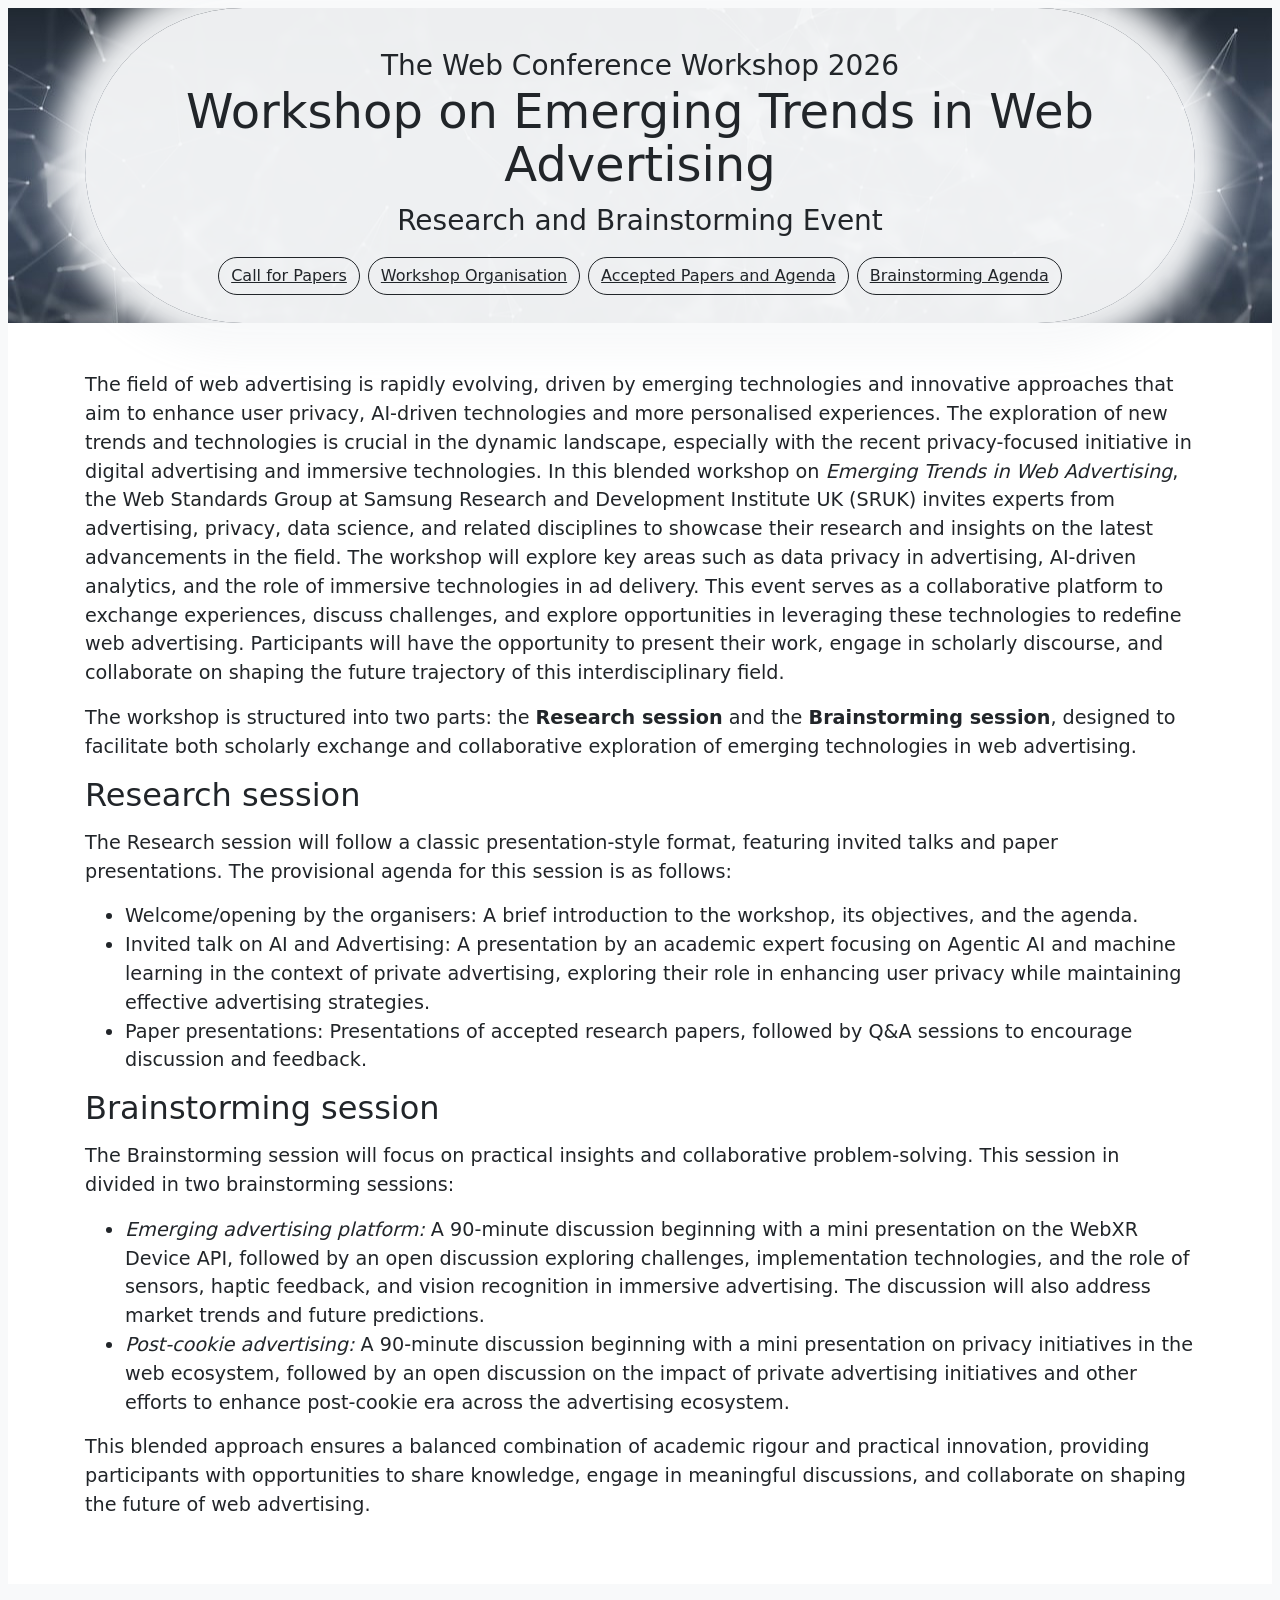
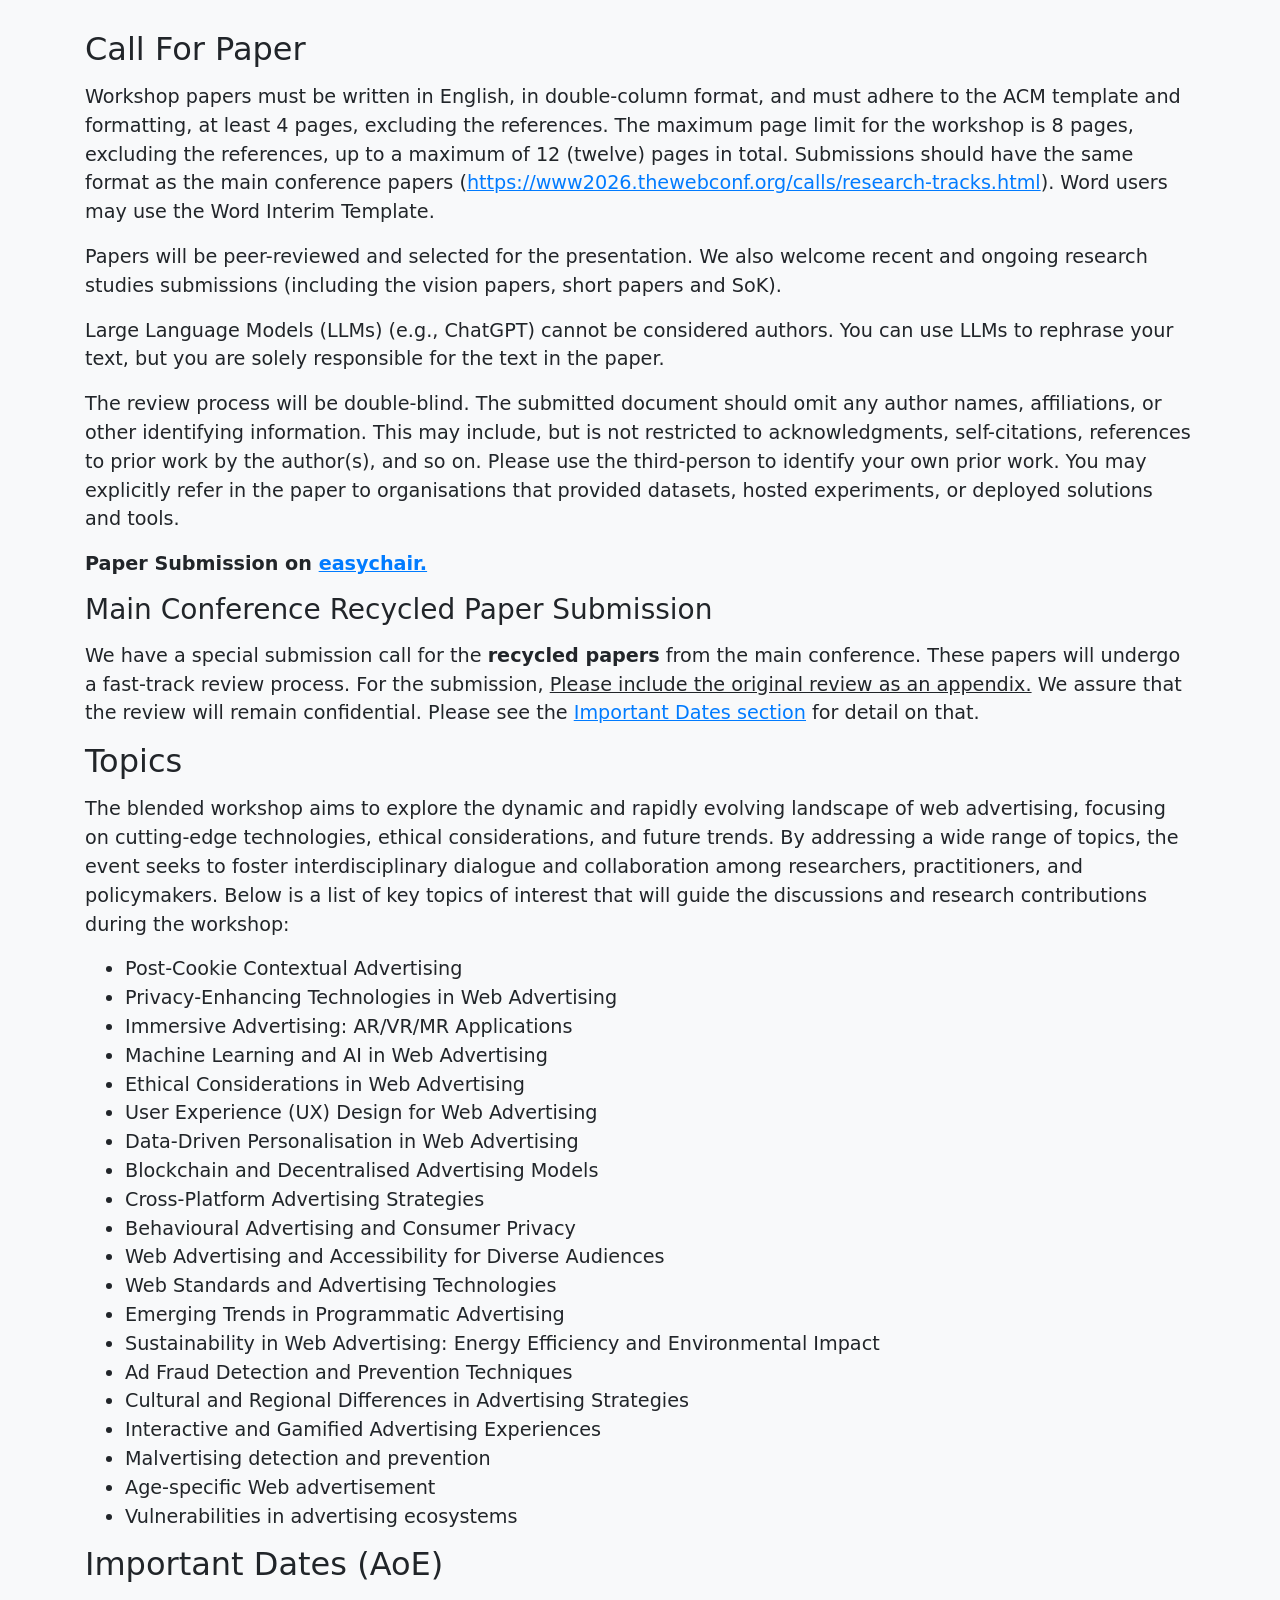
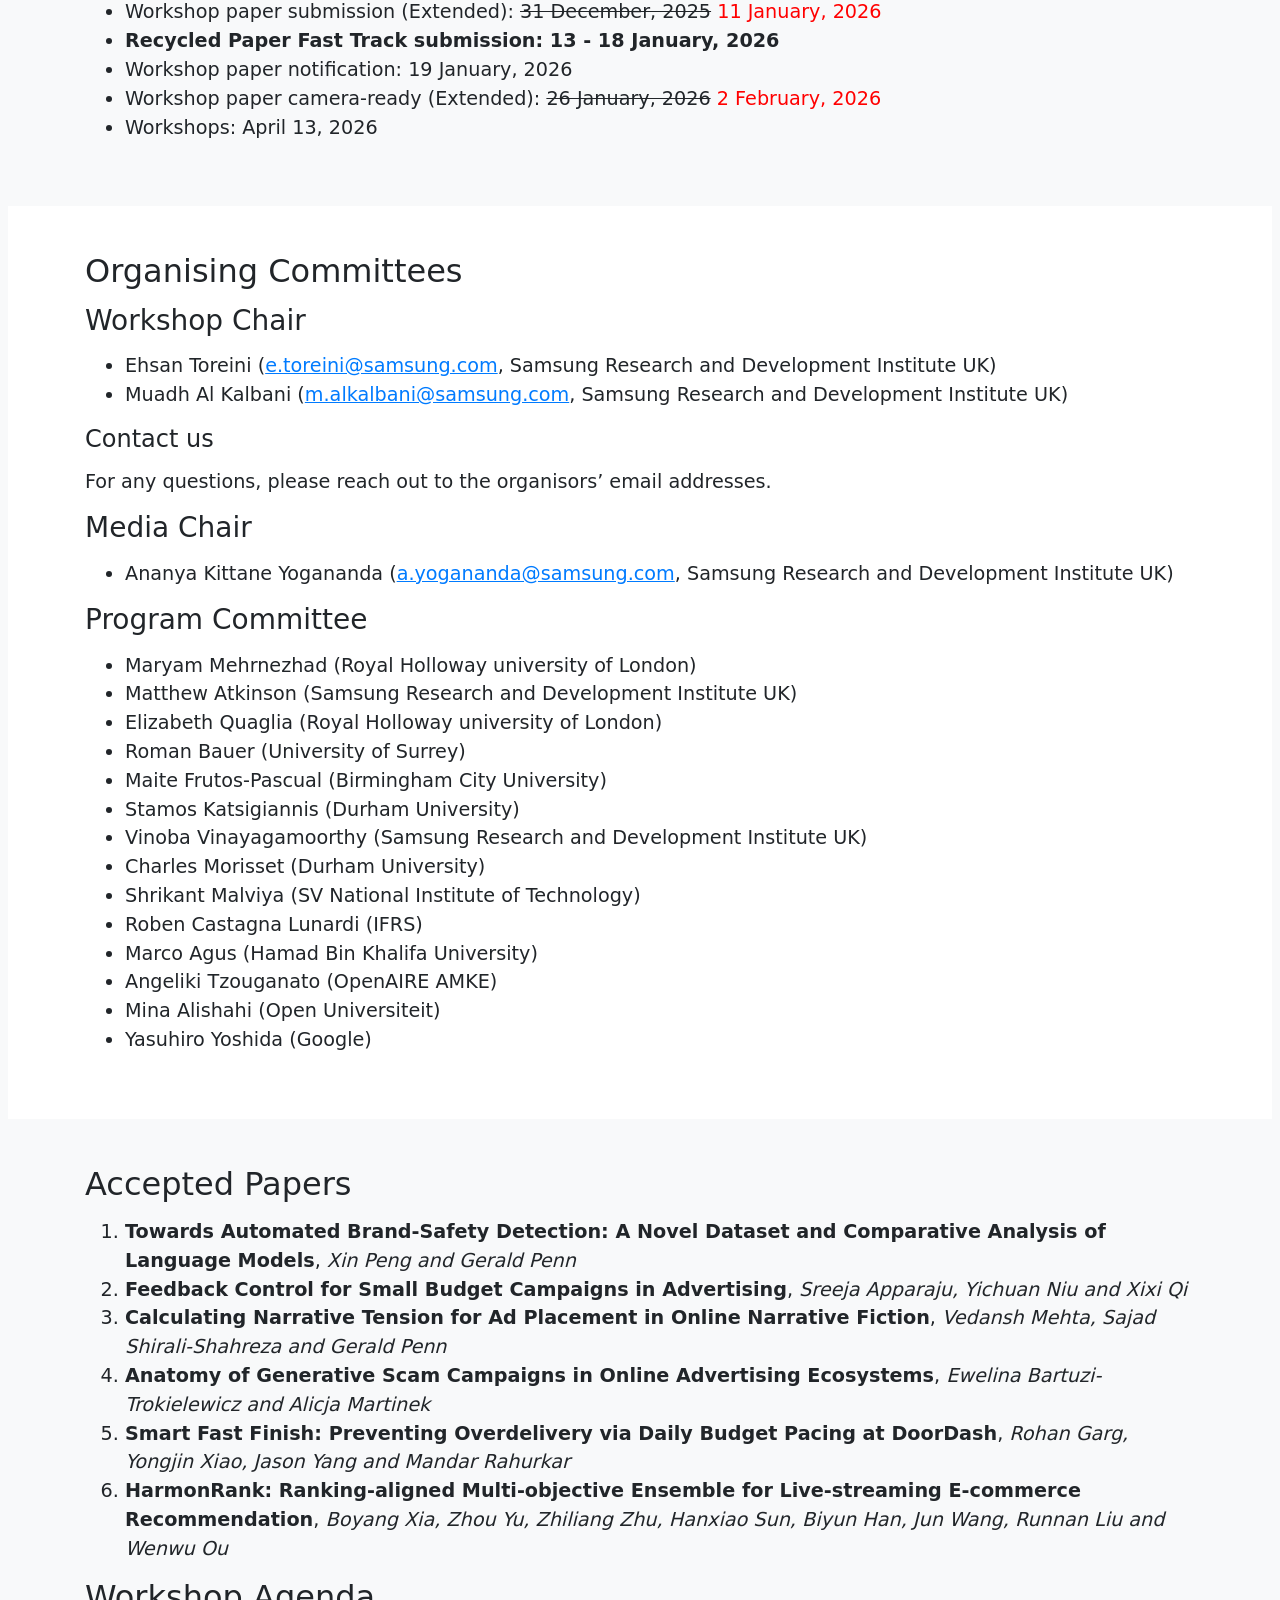
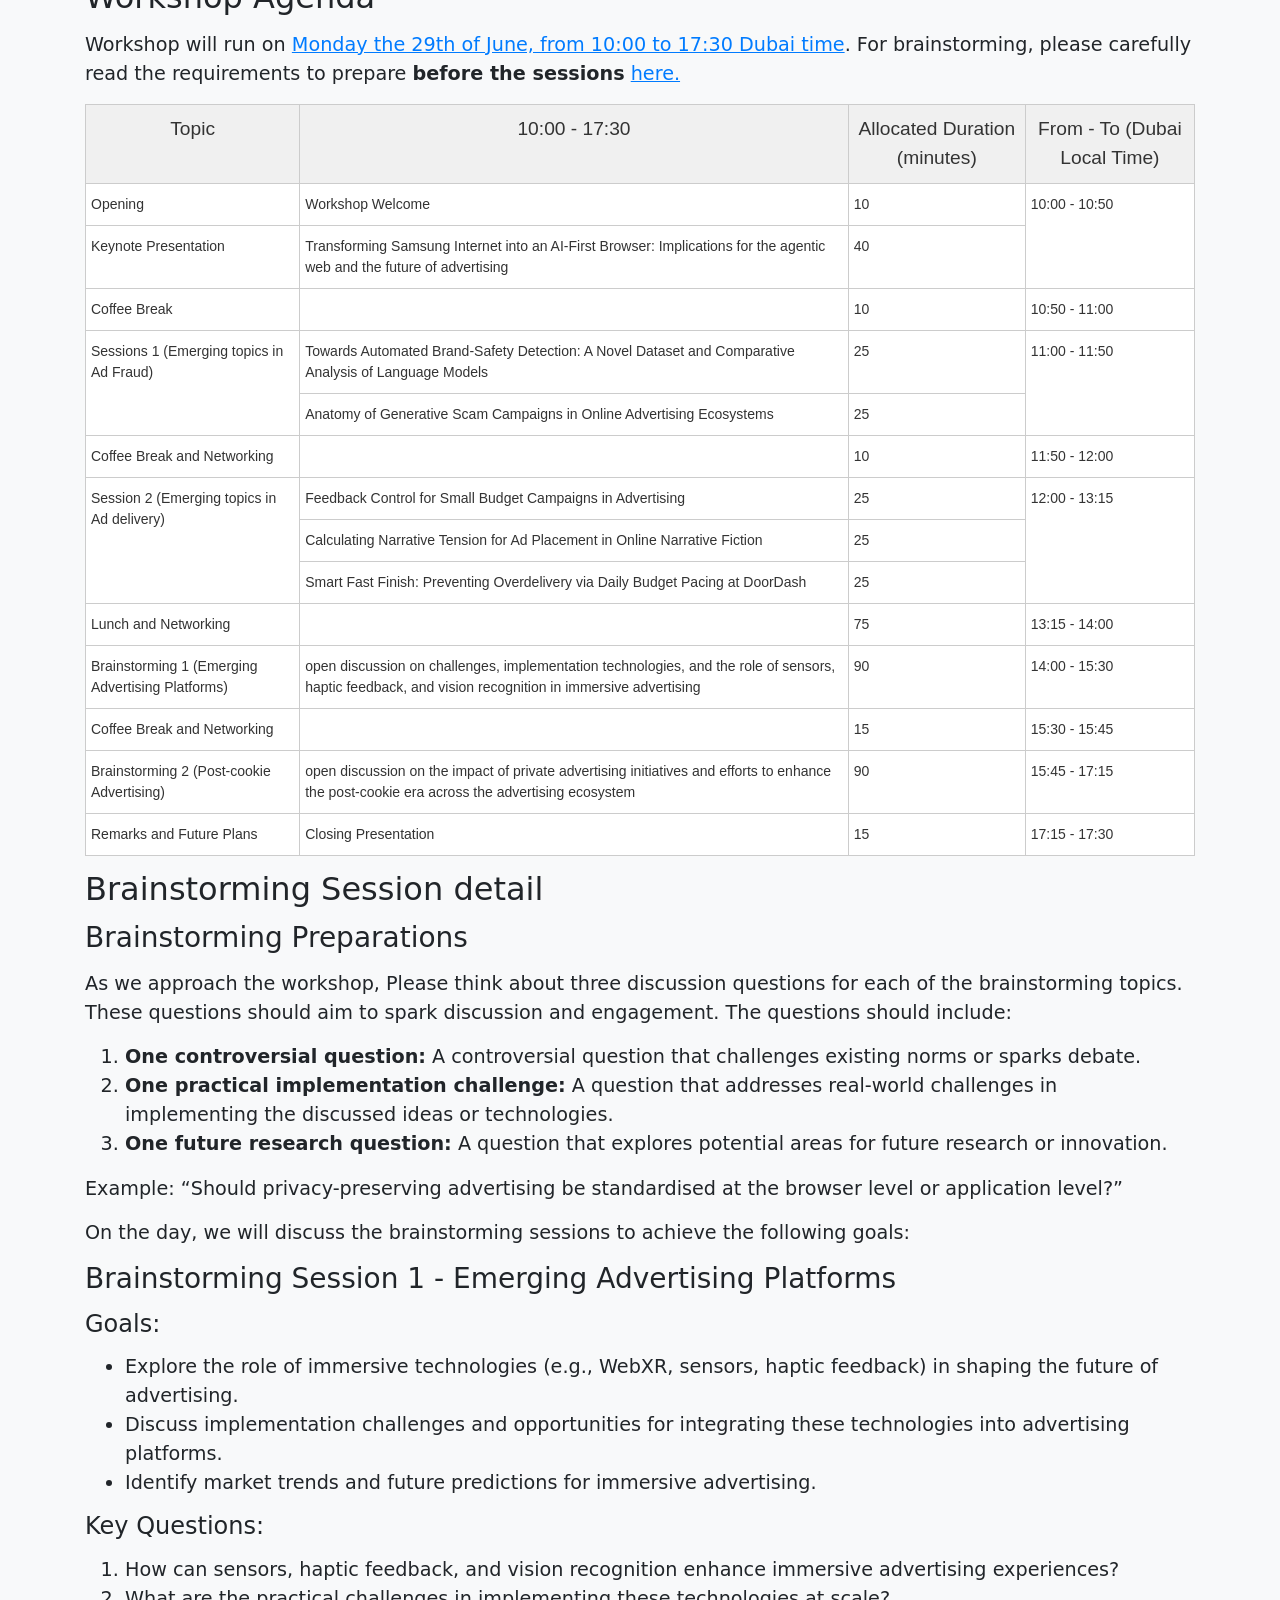
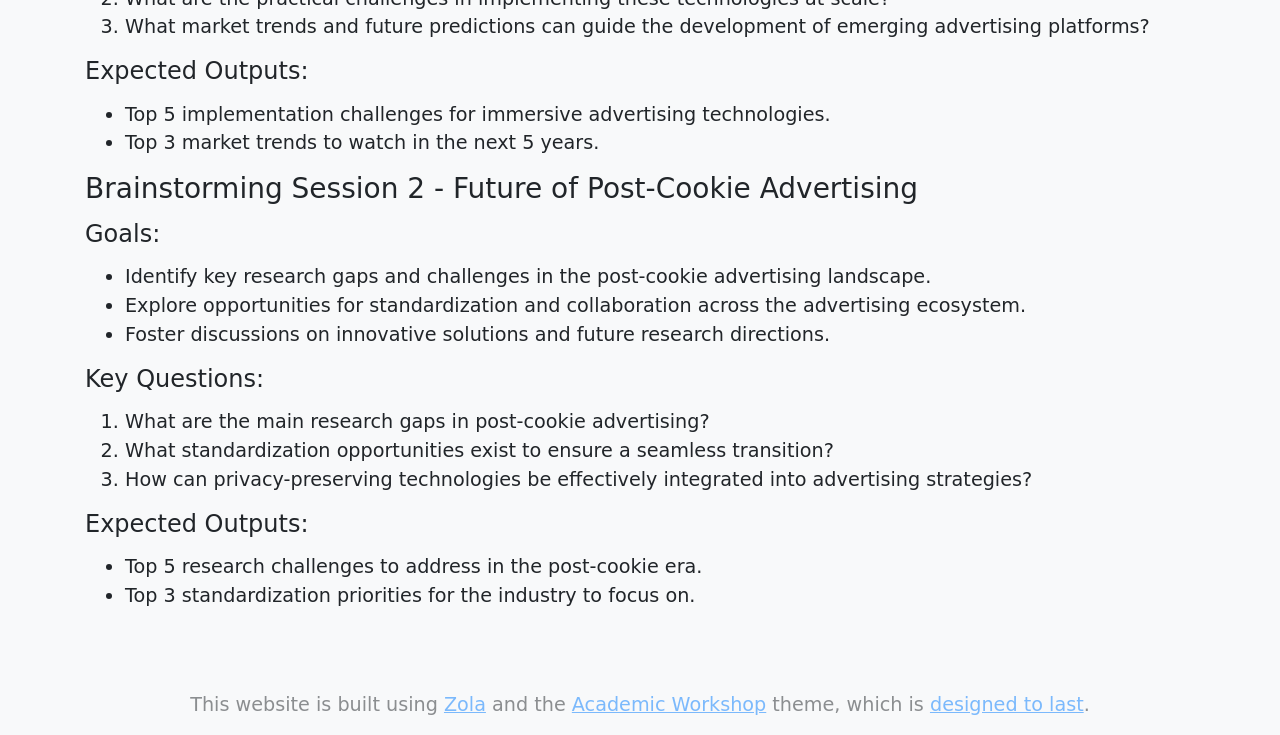
==== index.html @ 16941a2c "updated brainstorming and agenda table" ====
<!doctype html>
<html lang=en>

<head>
    <meta charset=utf-8>
    <meta content="width=device-width,initial-scale=1" name=viewport>
    <link href=main.css rel=stylesheet>
    <title>Workshop on Emerging Trends in Web Advertising</title>
    <meta content="Workshop on Emerging Trends in Web Advertising" property=og:title>
    <link href=https://samsunginternet.github.io/webads26/ rel=canonical>
    <meta content=https://samsunginternet.github.io/webads26/ property=og:url>
    <meta content=website property=og:type>
    <meta content="Workshop on Emerging Trends in Web Advertising" property=twitter:title>
    <script
        type=application/ld+json>{"@context":"https://schema.org","@type":"WebSite","headline":"Workshop on Emerging Trends in Web Advertising","name":"Workshop on Emerging Trends in Web Advertising","url":"https://pages.github.sec.samsung.net/e-toreini/webads26/}</script>
    <style>
        .tg {
            border-collapse: collapse;
            border-color: #ccc;
            border-spacing: 0;
        }

        .tg td {
            background-color: #fff;
            border-color: #ccc;
            border-style: solid;
            border-width: 1px;
            color: #333;
            font-family: Arial, sans-serif;
            font-size: 14px;
            overflow: hidden;
            padding: 10px 5px;
            word-break: normal;
        }

        .tg th {
            background-color: #f0f0f0;
            border-color: #ccc;
            border-style: solid;
            border-width: 1px;
            color: #333;
            font-family: Arial, sans-serif;

            font-weight: normal;
            overflow: hidden;
            padding: 10px 5px;
            word-break: normal;
        }

        .tg .tg-c3ow {
            border-color: inherit;
            text-align: center;
            vertical-align: top
        }

        .tg .tg-0pky {
            border-color: inherit;
            text-align: left;
            vertical-align: top
        }
    </style>
</head>

<body>
    <header class="n:container r:d-none">
        <nav class="n:menu text-right"><input class=btn-check id=nav type=checkbox><label
                class="n:icon d-inline-block m-1" aria-label=button for=nav></label>
            <div class="ml-3 d-none b:d-flex flex-column"></div>
        </nav>
    </header>
    <header class="bg-odd bg-jpg bg-fixed">
        <div class="container d-flex justify-center">
            <div class="header text-center px-3 py-4 fade">
                <h1 id=home><span class="tagline h3">The Web Conference Workshop 2026</span> Workshop on Emerging Trends
                    in Web Advertising</h1>
                <h2 class=h3>Research and Brainstorming Event</h2>
                <div class="d-flex flex-wrap justify-center"><a class="btn m-1" href=#call-for-paper>Call for
                        Papers</a><a class="btn m-1" href=#organisors>Workshop Organisation</a><a class="btn m-1"
                        href=#agenda>Accepted Papers and Agenda</a><a class="btn m-1"
                        href=#brainstorming-agenda>Brainstorming Agenda</a></div>
            </div>
        </div>
    </header>
    <main aria-label=Content>
        <div class=bg-even>
            <section class="container content py-5">
                <p>The field of web advertising is rapidly evolving, driven by emerging technologies and innovative
                    approaches that aim to enhance user privacy, AI-driven technologies and more personalised
                    experiences. The exploration of new trends and technologies is crucial in the dynamic landscape,
                    especially with the recent privacy-focused initiative in digital advertising and immersive
                    technologies. In this blended workshop on <em>Emerging Trends in Web Advertising</em>, the Web
                    Standards Group at Samsung Research and Development Institute UK (SRUK) invites experts from
                    advertising, privacy, data science, and related disciplines to showcase their research and insights
                    on the latest advancements in the field. The workshop will explore key areas such as data privacy in
                    advertising, AI-driven analytics, and the role of immersive technologies in ad delivery. This event
                    serves as a collaborative platform to exchange experiences, discuss challenges, and explore
                    opportunities in leveraging these technologies to redefine web advertising. Participants will have
                    the opportunity to present their work, engage in scholarly discourse, and collaborate on shaping the
                    future trajectory of this interdisciplinary field.
                <p>The workshop is structured into two parts: the <strong>Research session</strong> and the
                    <strong>Brainstorming session</strong>, designed to facilitate both scholarly exchange and
                    collaborative exploration of emerging technologies in web advertising.
                <h2 id=research-session>Research session</h2>
                <p>The Research session will follow a classic presentation-style format, featuring invited talks and
                    paper presentations. The provisional agenda for this session is as follows:
                <ul>
                    <li>Welcome/opening by the organisers: A brief introduction to the workshop, its objectives, and the
                        agenda.
                    <li>Invited talk on AI and Advertising: A presentation by an academic expert focusing on Agentic AI
                        and machine learning in the context of private advertising, exploring their role in enhancing
                        user privacy while maintaining effective advertising strategies.
                    <li>Paper presentations: Presentations of accepted research papers, followed by Q&A sessions to
                        encourage discussion and feedback.
                </ul>
                <h2 id=brainstorming-session>Brainstorming session</h2>
                <p>The Brainstorming session will focus on practical insights and collaborative problem-solving. This
                    session in divided in two brainstorming sessions:
                <ul>
                    <li><em>Emerging advertising platform:</em> A 90-minute discussion beginning with a mini
                        presentation on the WebXR Device API, followed by an open discussion exploring challenges,
                        implementation technologies, and the role of sensors, haptic feedback, and vision recognition in
                        immersive advertising. The discussion will also address market trends and future predictions.
                    <li><em>Post-cookie advertising:</em> A 90-minute discussion beginning with a mini presentation on
                        privacy initiatives in the web ecosystem, followed by an open discussion on the impact of
                        private advertising initiatives and other efforts to enhance post-cookie era across the
                        advertising ecosystem.
                </ul>
                <p>This blended approach ensures a balanced combination of academic rigour and practical innovation,
                    providing participants with opportunities to share knowledge, engage in meaningful discussions, and
                    collaborate on shaping the future of web advertising.
            </section>
        </div>
        <div class=bg-odd>
            <section class="container content py-5">
                <h2 id=call-for-paper>Call For Paper</h2>
                <p>Workshop papers must be written in English, in double-column format, and must adhere to the ACM
                    template and formatting, at least 4 pages, excluding the references. The maximum page
                    limit for the workshop is 8 pages, excluding the references, up to a maximum of 12 (twelve) pages in
                    total. Submissions should have the same format as the main conference papers
                    (<a
                        href="https://www2026.thewebconf.org/calls/research-tracks.html">https://www2026.thewebconf.org/calls/research-tracks.html</a>).
                    Word users may use the Word Interim
                    Template.
                <p>Papers will be peer-reviewed and selected for the presentation. We also welcome recent and ongoing
                    research studies submissions (including the vision papers, short papers and SoK).
                <p>Large Language Models (LLMs) (e.g., ChatGPT) cannot be considered authors. You can use LLMs to
                    rephrase your text, but you are solely responsible for the text in the paper.
                <p>The review process will be double-blind. The submitted document should omit any author names,
                    affiliations, or other identifying information. This may include, but is not restricted to
                    acknowledgments, self-citations, references to prior work by the author(s), and so on. Please use
                    the third-person to identify your own prior work. You may explicitly refer in the paper to
                    organisations that provided datasets, hosted experiments, or deployed solutions and tools.
                <p><strong>Paper Submission on <a
                            href="https://easychair.org/my2/conference?conf=www2026workshops">easychair.</a></strong>
                <h3 id=main-conference-recycled-paper-submission>Main Conference Recycled Paper Submission</h3>
                <p>We have a special submission call for the <b>recycled papers</b> from the main conference. These
                    papers will undergo a fast-track review process. For the submission, <u>Please include the original
                        review as an
                        appendix.</u> We assure that the review will remain confidential. Please see the <a
                        href=#important-dates-aoe>Important Dates section</a> for detail on that.
                <h2 id=topics>Topics</h2>
                <p>The blended workshop aims to explore the dynamic and rapidly evolving landscape of web advertising,
                    focusing on cutting-edge technologies, ethical considerations, and future trends. By addressing a
                    wide range of topics, the event seeks to foster interdisciplinary dialogue and collaboration among
                    researchers, practitioners, and policymakers. Below is a list of key topics of interest that will
                    guide the discussions and research contributions during the workshop:
                <ul>
                    <li>Post-Cookie Contextual Advertising
                    <li>Privacy-Enhancing Technologies in Web Advertising
                    <li>Immersive Advertising: AR/VR/MR Applications
                    <li>Machine Learning and AI in Web Advertising
                    <li>Ethical Considerations in Web Advertising
                    <li>User Experience (UX) Design for Web Advertising
                    <li>Data-Driven Personalisation in Web Advertising
                    <li>Blockchain and Decentralised Advertising Models
                    <li>Cross-Platform Advertising Strategies
                    <li>Behavioural Advertising and Consumer Privacy
                    <li>Web Advertising and Accessibility for Diverse Audiences
                    <li>Web Standards and Advertising Technologies
                    <li>Emerging Trends in Programmatic Advertising
                    <li>Sustainability in Web Advertising: Energy Efficiency and Environmental Impact
                    <li>Ad Fraud Detection and Prevention Techniques
                    <li>Cultural and Regional Differences in Advertising Strategies
                    <li>Interactive and Gamified Advertising Experiences
                    <li>Malvertising detection and prevention
                    <li>Age-specific Web advertisement
                    <li>Vulnerabilities in advertising ecosystems
                </ul>
                <h2 id=important-dates-aoe>Important Dates (AoE)</h2>
                <ul>
                    <li>Workshop paper submission (Extended): <s>31 December, 2025</s> <span style="color:red">11
                            January, 2026</span>
                    <li><b>Recycled Paper Fast Track submission: 13 - 18 January, 2026</b>
                    <li>Workshop paper notification: 19 January, 2026
                    <li>Workshop paper camera-ready (Extended): <s>26 January, 2026</s> <span style="color:red">2
                            February, 2026</span>
                    <li>Workshops: April 13, 2026
                </ul>
            </section>
        </div>
        <div class=bg-even>
            <section id="organisors" class="container content py-5">
                <h2 id=organising-committees>Organising Committees</h2>
                <h3 id=workshop-chair>Workshop Chair</h3>
                <ul>
                    <li>Ehsan Toreini (<a href=mailto:e.toreini@samsung.com>e.toreini@samsung.com</a>, Samsung Research
                        and Development Institute UK)
                    <li>Muadh Al Kalbani (<a href=mailto:m.alkalbani@samsung.com>m.alkalbani@samsung.com</a>, Samsung
                        Research and Development Institute UK)
                </ul>
                <h4 id=contact-us>Contact us</h4>
                <p>For any questions, please reach out to the organisors’ email addresses.
                <h3 id=media-chair>Media Chair</h3>
                <ul>
                    <li>Ananya Kittane Yogananda (<a href=mailto:a.yogananda@samsung.com>a.yogananda@samsung.com</a>,
                        Samsung Research and Development Institute UK)
                </ul>
                <h3 id=program-committee>Program Committee</h3>
                <ul>
                    <li>Maryam Mehrnezhad (Royal Holloway university of London)
                    <li>Matthew Atkinson (Samsung Research and Development Institute UK)
                    <li>Elizabeth Quaglia (Royal Holloway university of London)
                    <li>Roman Bauer (University of Surrey)
                    <li>Maite Frutos-Pascual (Birmingham City University)
                    <li>Stamos Katsigiannis (Durham University)
                    <li>Vinoba Vinayagamoorthy (Samsung Research and Development Institute UK)
                    <li>Charles Morisset (Durham University)
                    <li>Shrikant Malviya (SV National Institute of Technology)
                    <li>Roben Castagna Lunardi (IFRS)
                    <li>Marco Agus (Hamad Bin Khalifa University)
                    <li>Angeliki Tzouganato (OpenAIRE AMKE)
                    <li>Mina Alishahi (Open Universiteit)
                    <li>Yasuhiro Yoshida (Google)
                </ul>
            </section>
        </div>
        <div class=bg-odd>
            <section id="agenda" class="container content py-5">
                <h2 id=accepted-papers>Accepted Papers</h2>
                <ol>
                    <li><b>Towards Automated Brand-Safety Detection: A Novel Dataset and Comparative Analysis of
                            Language Models</b>, <i>Xin Peng and Gerald Penn</i>
                    <li><b>Feedback Control for Small Budget Campaigns in Advertising</b>, <i>Sreeja Apparaju, Yichuan
                            Niu and Xixi Qi</i>
                    <li><b>Calculating Narrative Tension for Ad Placement in Online Narrative Fiction</b>, <i>Vedansh
                            Mehta, Sajad Shirali-Shahreza and Gerald Penn</i>
                    <li><b>Anatomy of Generative Scam Campaigns in Online Advertising Ecosystems</b>, <i>Ewelina
                            Bartuzi-Trokielewicz and Alicja Martinek</i>
                    <li><b>Smart Fast Finish: Preventing Overdelivery via Daily Budget Pacing at DoorDash</b>, <i>Rohan
                            Garg, Yongjin Xiao, Jason Yang and Mandar Rahurkar</i>
                    <li><b>HarmonRank: Ranking-aligned Multi-objective Ensemble for Live-streaming E-commerce
                            Recommendation</b>, <i>Boyang Xia, Zhou Yu, Zhiliang Zhu, Hanxiao Sun, Biyun Han, Jun Wang,
                            Runnan Liu and Wenwu Ou</i>
                </ol>
                <h2 id=workshop-agenda>Workshop Agenda</h2>
                <p>Workshop will run on <a
                        href="https://www.timeanddate.com/worldclock/fixedtime.html?msg=Workshop+on+Emerging+Trends+in+Web+Advertising&iso=20260629T10&p1=776&ah=7&am=30">Monday
                        the 29th of June, from 10:00 to 17:30 Dubai time</a>. For brainstorming, please carefully read the requirements to prepare <b>before the sessions</b> <a href="#brainstorming-agenda">here.</a></p>
                <table class="tg">
                    <thead>
                        <tr>
                            <th class="tg-c3ow">Topic</th>
                            <th class="tg-c3ow">10:00 - 17:30</th>
                            <th class="tg-c3ow">Allocated Duration (minutes)</th>
                            <th class="tg-c3ow">From - To (Dubai Local Time)</th>
                        </tr>
                    </thead>
                    <tbody>
                        <tr>
                            <td class="tg-0pky">Opening</td>
                            <td class="tg-0pky">Workshop Welcome</td>
                            <td class="tg-0pky">10</td>
                            <td class="tg-0pky" rowspan="2">10:00 - 10:50</td>
                        </tr>
                        <tr>
                            <td class="tg-0pky">Keynote Presentation</td>
                            <td class="tg-0pky">Transforming Samsung Internet into an AI-First Browser: Implications for
                                the agentic web and the future of advertising</td>
                            <td class="tg-0pky">40</td>
                        </tr>
                        <tr>
                            <td class="tg-0pky">Coffee Break</td>
                            <td class="tg-0pky"></td>
                            <td class="tg-0pky">10</td>
                            <td class="tg-0pky">10:50 - 11:00</td>
                        </tr>
                        <tr>
                            <td class="tg-0pky" rowspan="2">Sessions 1 (Emerging topics in Ad Fraud)</td>
                            <td class="tg-0pky">Towards Automated Brand-Safety Detection: A Novel Dataset and
                                Comparative Analysis of Language Models</td>
                            <td class="tg-0pky">25</td>
                            <td class="tg-0pky" rowspan="2">11:00 - 11:50</td>
                        </tr>
                        <tr>
                            <td class="tg-0pky">Anatomy of Generative Scam Campaigns in Online Advertising Ecosystems
                            </td>
                            <td class="tg-0pky">25</td>
                        </tr>
                        <tr>
                            <td class="tg-0pky">Coffee Break and Networking</td>
                            <td class="tg-0pky"></td>
                            <td class="tg-0pky">10</td>
                            <td class="tg-0pky">11:50 - 12:00</td>
                        </tr>
                        <tr>
                            <td class="tg-0pky" rowspan="3">Session 2 (Emerging topics in Ad delivery)</td>
                            <td class="tg-0pky">Feedback Control for Small Budget Campaigns in Advertising</td>
                            <td class="tg-0pky">25</td>
                            <td class="tg-0pky" rowspan="3">12:00 - 13:15</td>
                        </tr>
                        <tr>
                            <td class="tg-0pky">Calculating Narrative Tension for Ad Placement in Online Narrative
                                Fiction</td>
                            <td class="tg-0pky">25</td>
                        </tr>
                        <tr>
                            <td class="tg-0pky">Smart Fast Finish: Preventing Overdelivery via Daily Budget Pacing at
                                DoorDash</td>
                            <td class="tg-0pky">25</td>
                        </tr>
                        <tr>
                            <td class="tg-0pky">Lunch and Networking</td>
                            <td class="tg-0pky"></td>
                            <td class="tg-0pky">75</td>
                            <td class="tg-0pky">13:15 - 14:00</td>
                        </tr>
                        <tr>
                            <td class="tg-0pky">Brainstorming 1 (Emerging Advertising Platforms)</td>
                            <td class="tg-0pky">open discussion on challenges, implementation technologies, and the role
                                of sensors, haptic feedback, and vision recognition in immersive advertising </td>
                            <td class="tg-0pky">90</td>
                            <td class="tg-0pky">14:00 - 15:30</td>
                        </tr>
                        <tr>
                            <td class="tg-0pky">Coffee Break and Networking</td>
                            <td class="tg-0pky"></td>
                            <td class="tg-0pky">15</td>
                            <td class="tg-0pky">15:30 - 15:45</td>
                        </tr>
                        <tr>
                            <td class="tg-0pky">Brainstorming 2 (Post-cookie Advertising)</td>
                            <td class="tg-0pky">open discussion on the impact of private advertising initiatives and
                                efforts to enhance the post-cookie era across the advertising ecosystem</td>
                            <td class="tg-0pky">90</td>
                            <td class="tg-0pky">15:45 - 17:15</td>
                        </tr>
                        <tr>
                            <td class="tg-0pky">Remarks and Future Plans</td>
                            <td class="tg-0pky">Closing Presentation</td>
                            <td class="tg-0pky">15</td>
                            <td class="tg-0pky">17:15 - 17:30</td>
                        </tr>
                    </tbody>
                </table>

                <h2 id="brainstorming-agenda">Brainstorming Session detail</h2>

                <h3> Brainstorming Preparations</h3>

                <p>As we approach the workshop, Please think about three discussion questions for each of the
                    brainstorming topics. These questions
                    should aim to spark discussion and engagement. The questions should include:</p>

                <ol>
                    <li><b>One controversial question:</b> A controversial question that challenges existing norms or
                        sparks
                        debate.</li>
                    <li><b>One practical implementation challenge:</b> A question that addresses real-world challenges
                        in
                        implementing the discussed ideas or technologies.</li>
                    <li><b>One future research question:</b> A question that explores potential areas for future
                        research or
                        innovation.</li>
                </ol>

                <p>Example:
                    “Should privacy-preserving advertising be standardised at the browser level or application level?”
                </p>

                <p>On the day, we will discuss the brainstorming sessions to achieve the following goals:</p>

                <h3>Brainstorming Session 1 - Emerging Advertising Platforms</h3>
                <h4>Goals:</h4>
                <ul>
                    <li>Explore the role of immersive technologies (e.g., WebXR,
                        sensors, haptic feedback) in shaping the future of advertising.</li>
                    <li>Discuss implementation challenges and opportunities for
                        integrating these technologies into advertising platforms.</li>
                    <li>Identify market trends and future predictions for
                        immersive advertising.</li>
                </ul>
                <h4>Key Questions:</h4>
                <ol>
                    <li>How can sensors, haptic feedback, and vision recognition
                        enhance immersive advertising experiences?</li>
                    <li>What are the practical challenges in implementing these
                        technologies at scale?</li>
                    <li>What market trends and future predictions can guide the
                        development of emerging advertising platforms?</li>
                </ol>
                <h4>Expected Outputs:</h4>
                <ul>
                    <li>Top 5 implementation challenges for immersive advertising technologies.</li>
                    <li>Top 3 market trends to watch in the next 5 years.</li>
                </ul>

                <hr>

                <h3>Brainstorming Session 2 - Future of Post-Cookie Advertising</h3>
                <h4>Goals:</h4>
                <ul>
                    <li>Identify key research gaps and challenges in the post-cookie advertising landscape.</li>
                    <li>Explore opportunities for standardization and collaboration across the advertising ecosystem.
                    </li>
                    <li>Foster discussions on innovative solutions and future research directions.</li>
                </ul>
                <h4>Key Questions:</h4>
                <ol>
                    <li>What are the main research gaps in post-cookie advertising?</li>
                    <li>What standardization opportunities exist to ensure a seamless transition?</li>
                    <li>How can privacy-preserving technologies be effectively integrated into advertising strategies?
                    </li>
                </ol>
                <h4>Expected Outputs:</h4>
                <ul>
                    <li>Top 5 research challenges to address in the post-cookie era.</li>
                    <li>Top 3 standardization priorities for the industry to focus on.</li>
                </ul>
            </section>
        </div>
    </main>
    <footer class=footer>
        <p>This website is built using <a href=https://www.getzola.org>Zola</a> and the <a
                href=http://github.com/aterenin/academic-workshop />Academic Workshop</a> theme, which is <a
                href=https://jeffhuang.com/designed_to_last />designed to last</a>.
    </footer>
</body>

</html>
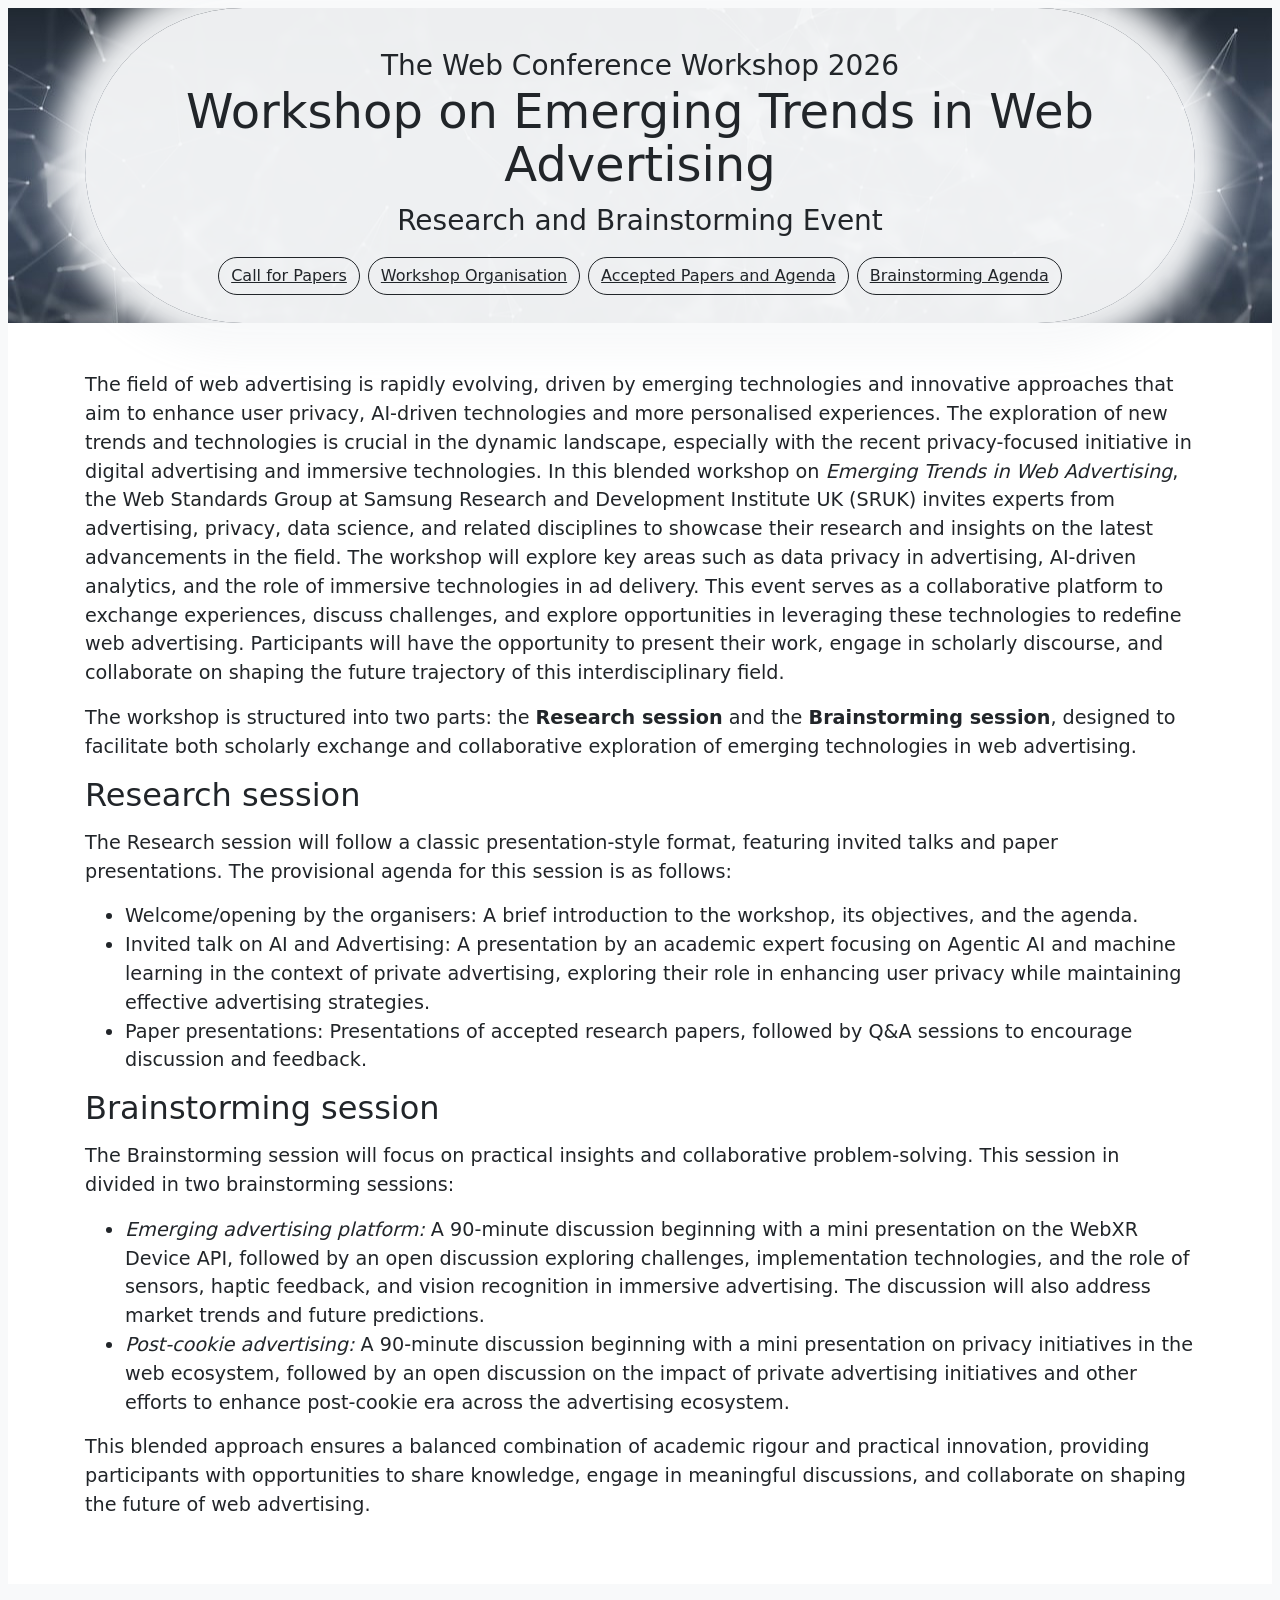
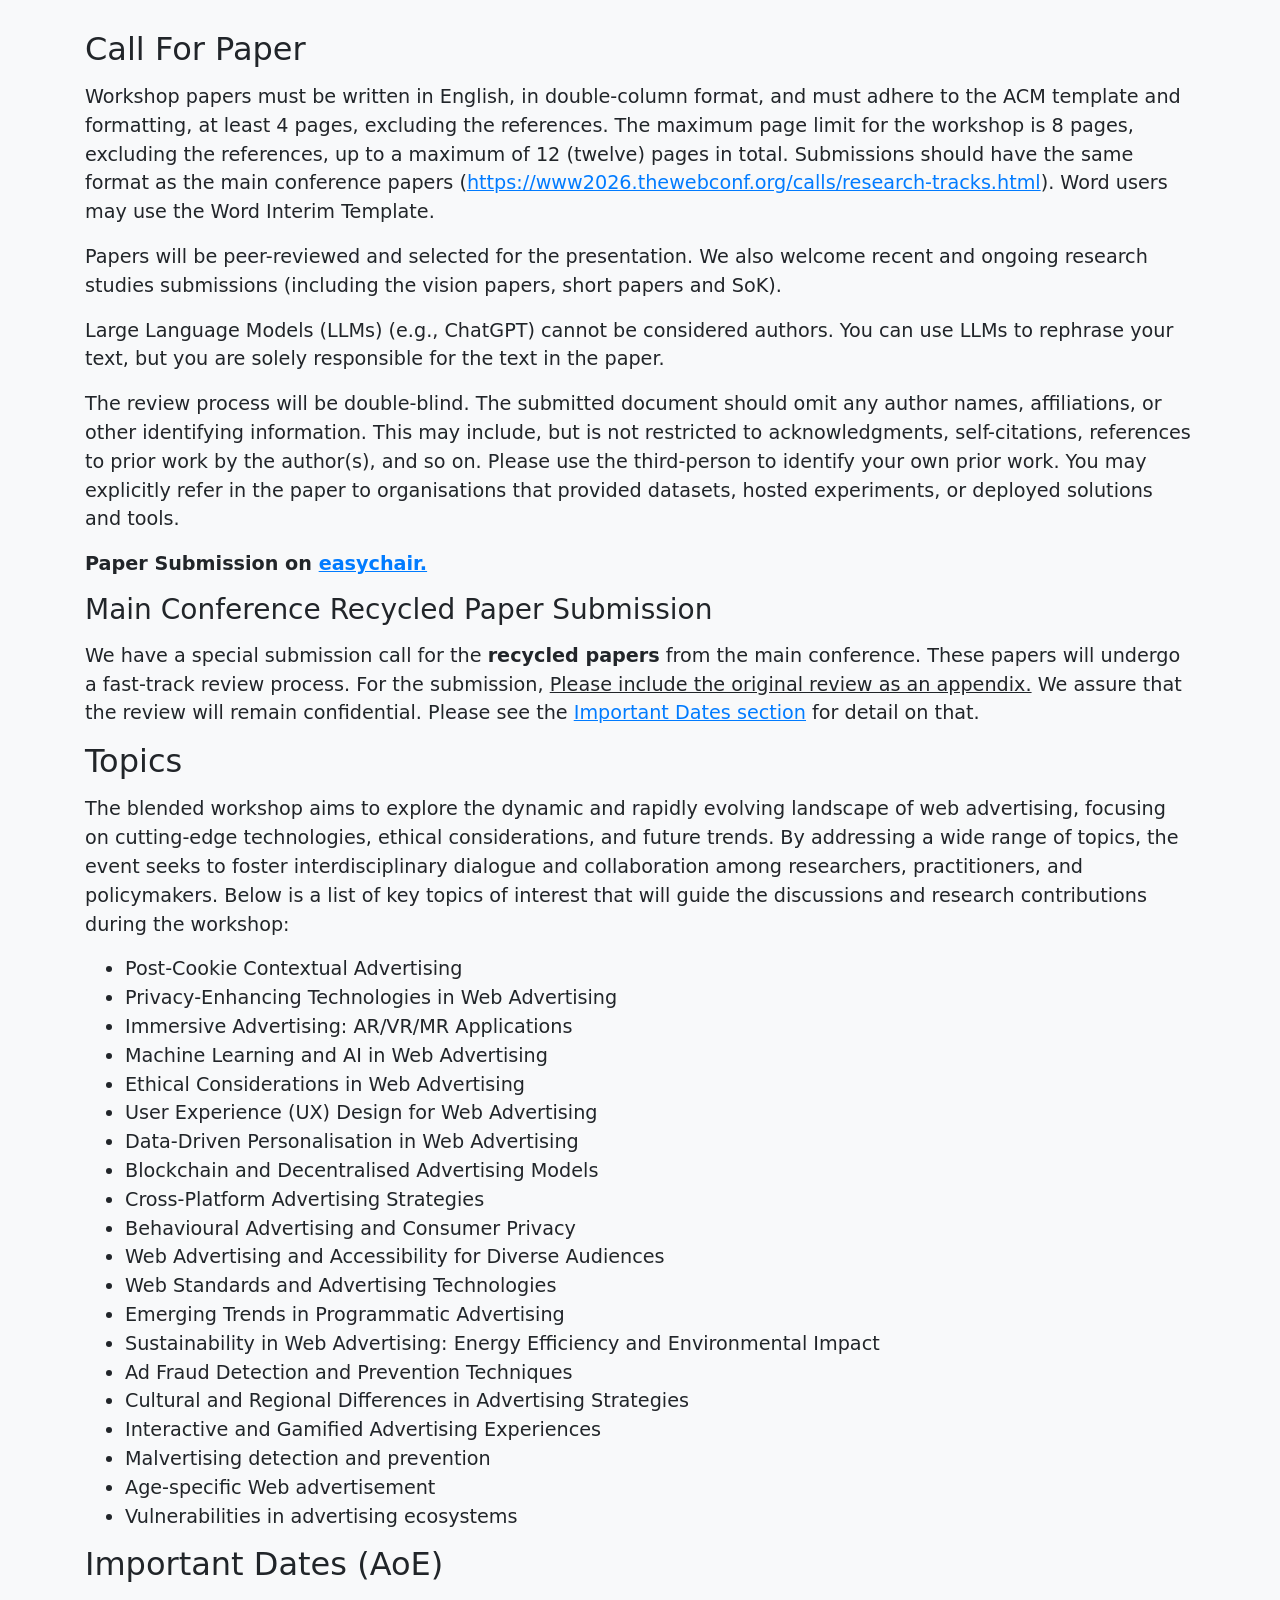
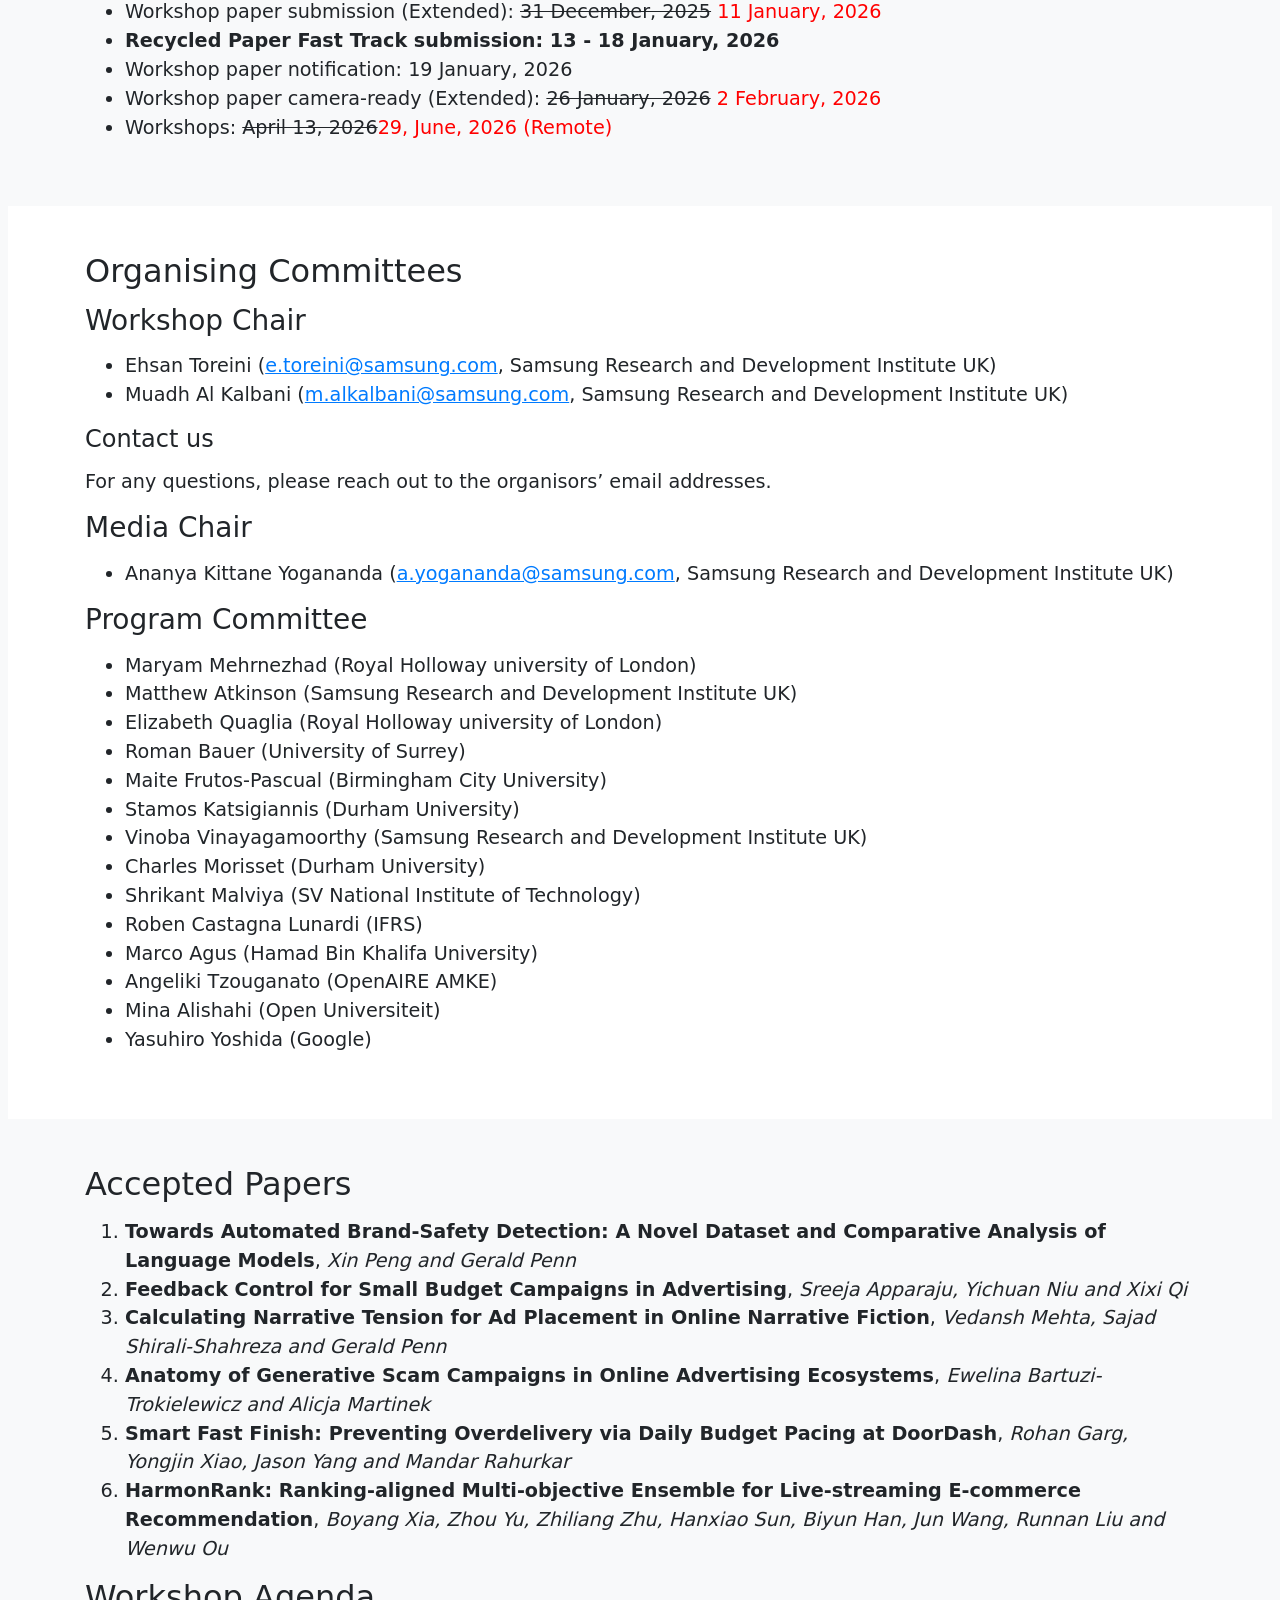
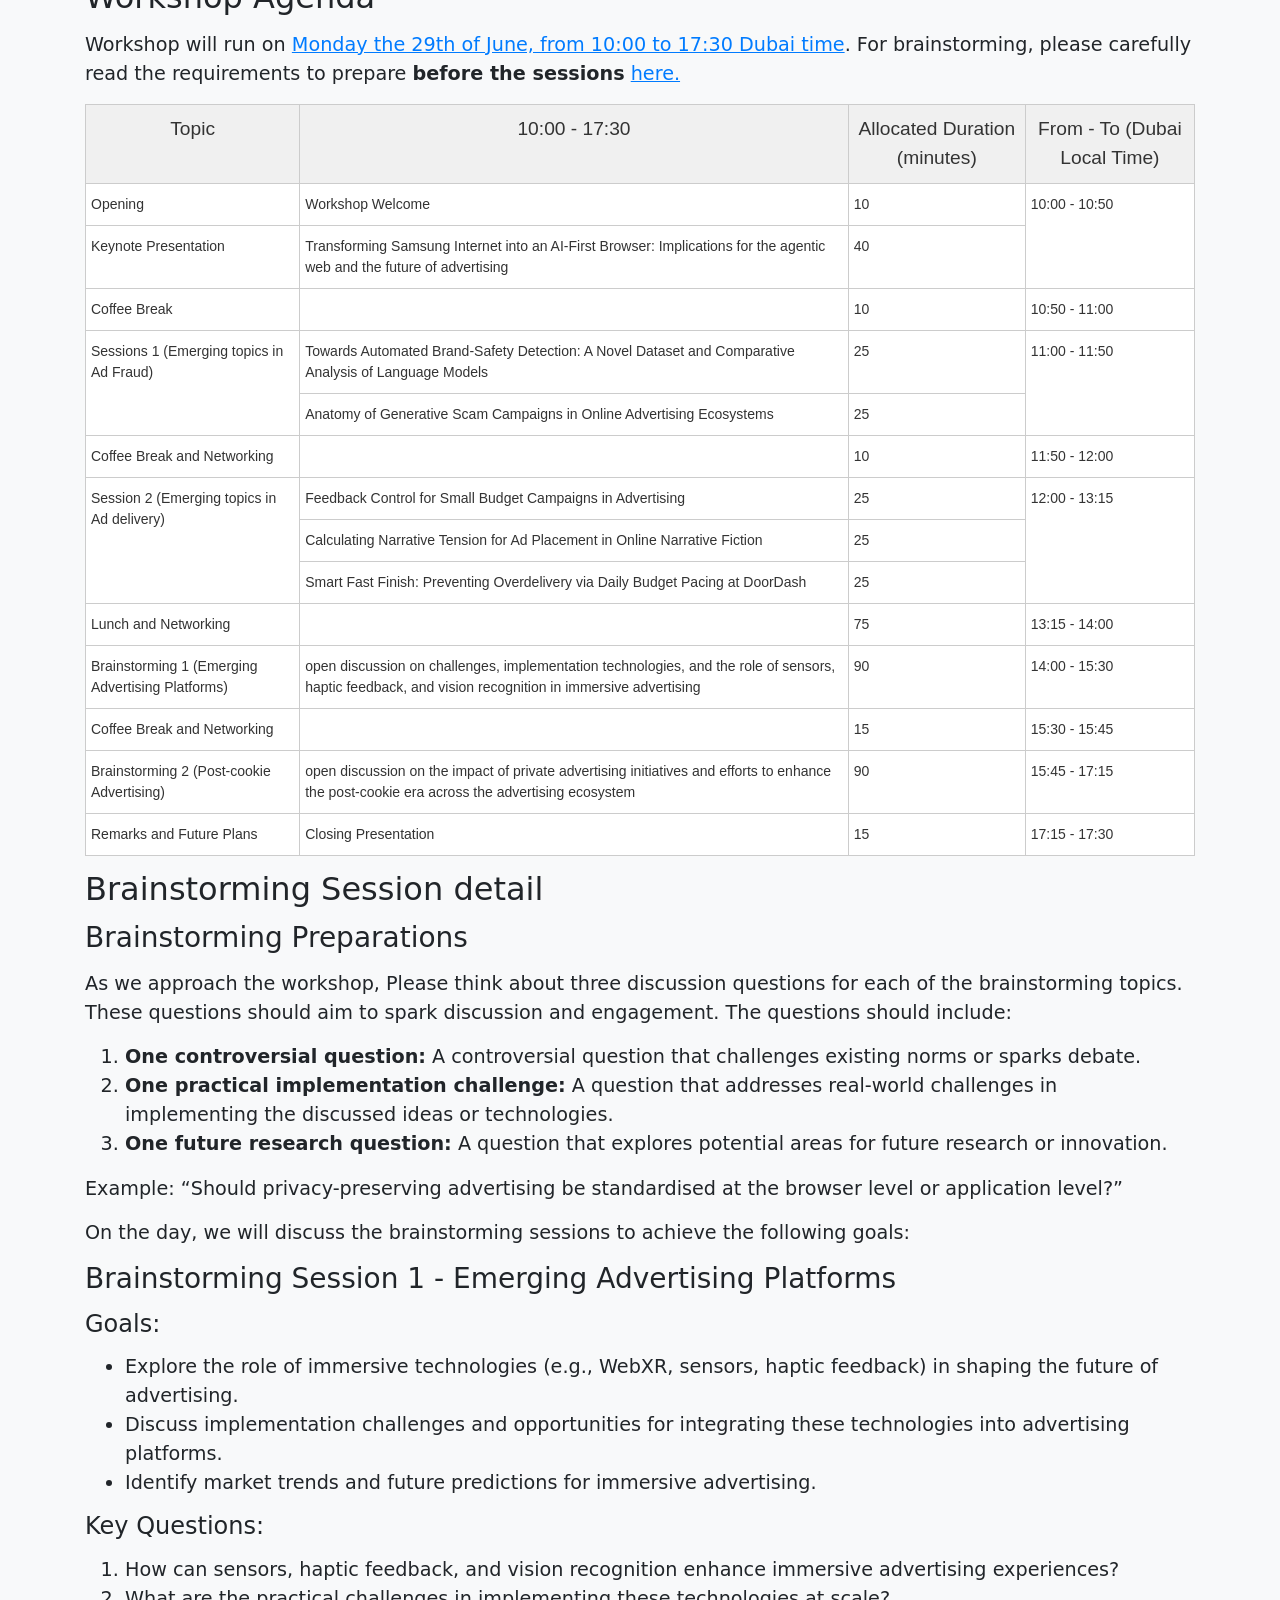
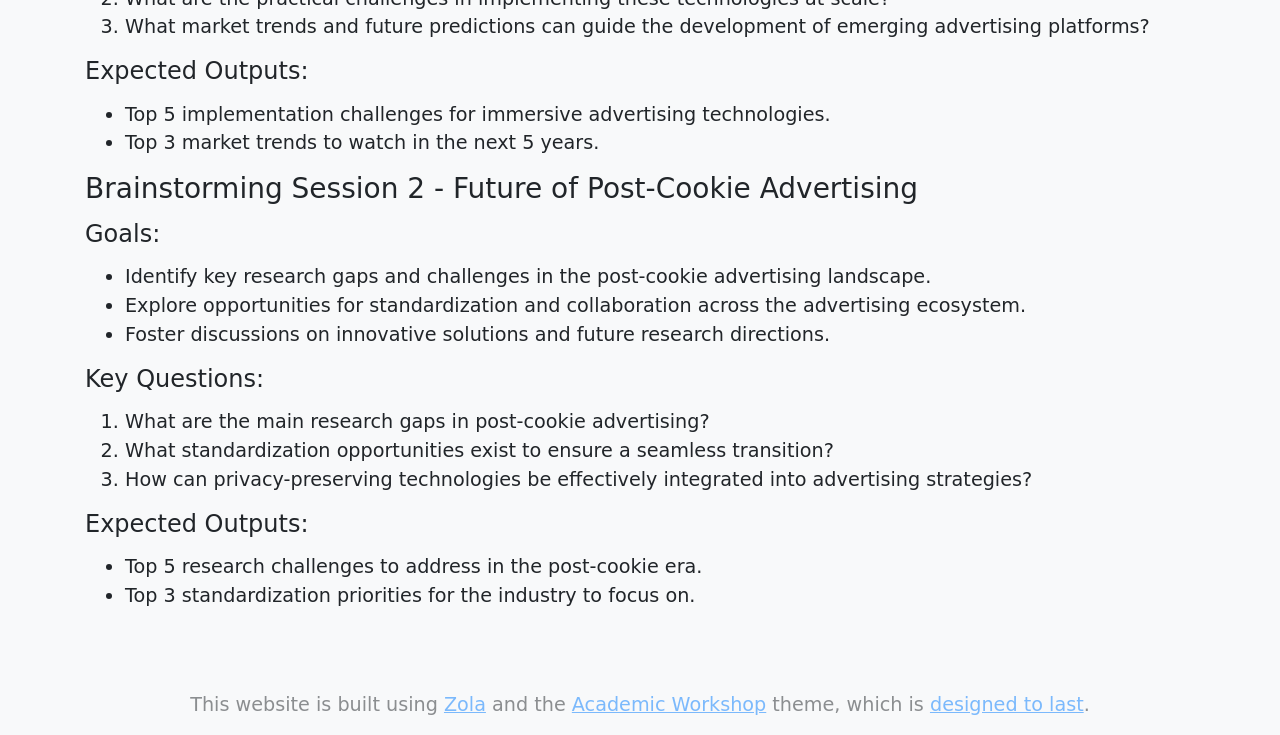
==== commit ebf4ed40: "changed the workshop date" ====
--- a/index.html
+++ b/index.html
@@ -194,7 +194,7 @@
                     <li>Workshop paper notification: 19 January, 2026
                     <li>Workshop paper camera-ready (Extended): <s>26 January, 2026</s> <span style="color:red">2
                             February, 2026</span>
-                    <li>Workshops: April 13, 2026
+                    <li>Workshops: <s>April 13, 2026</s><span style="color:red">29, June, 2026 (Remote)</span>
                 </ul>
             </section>
         </div>
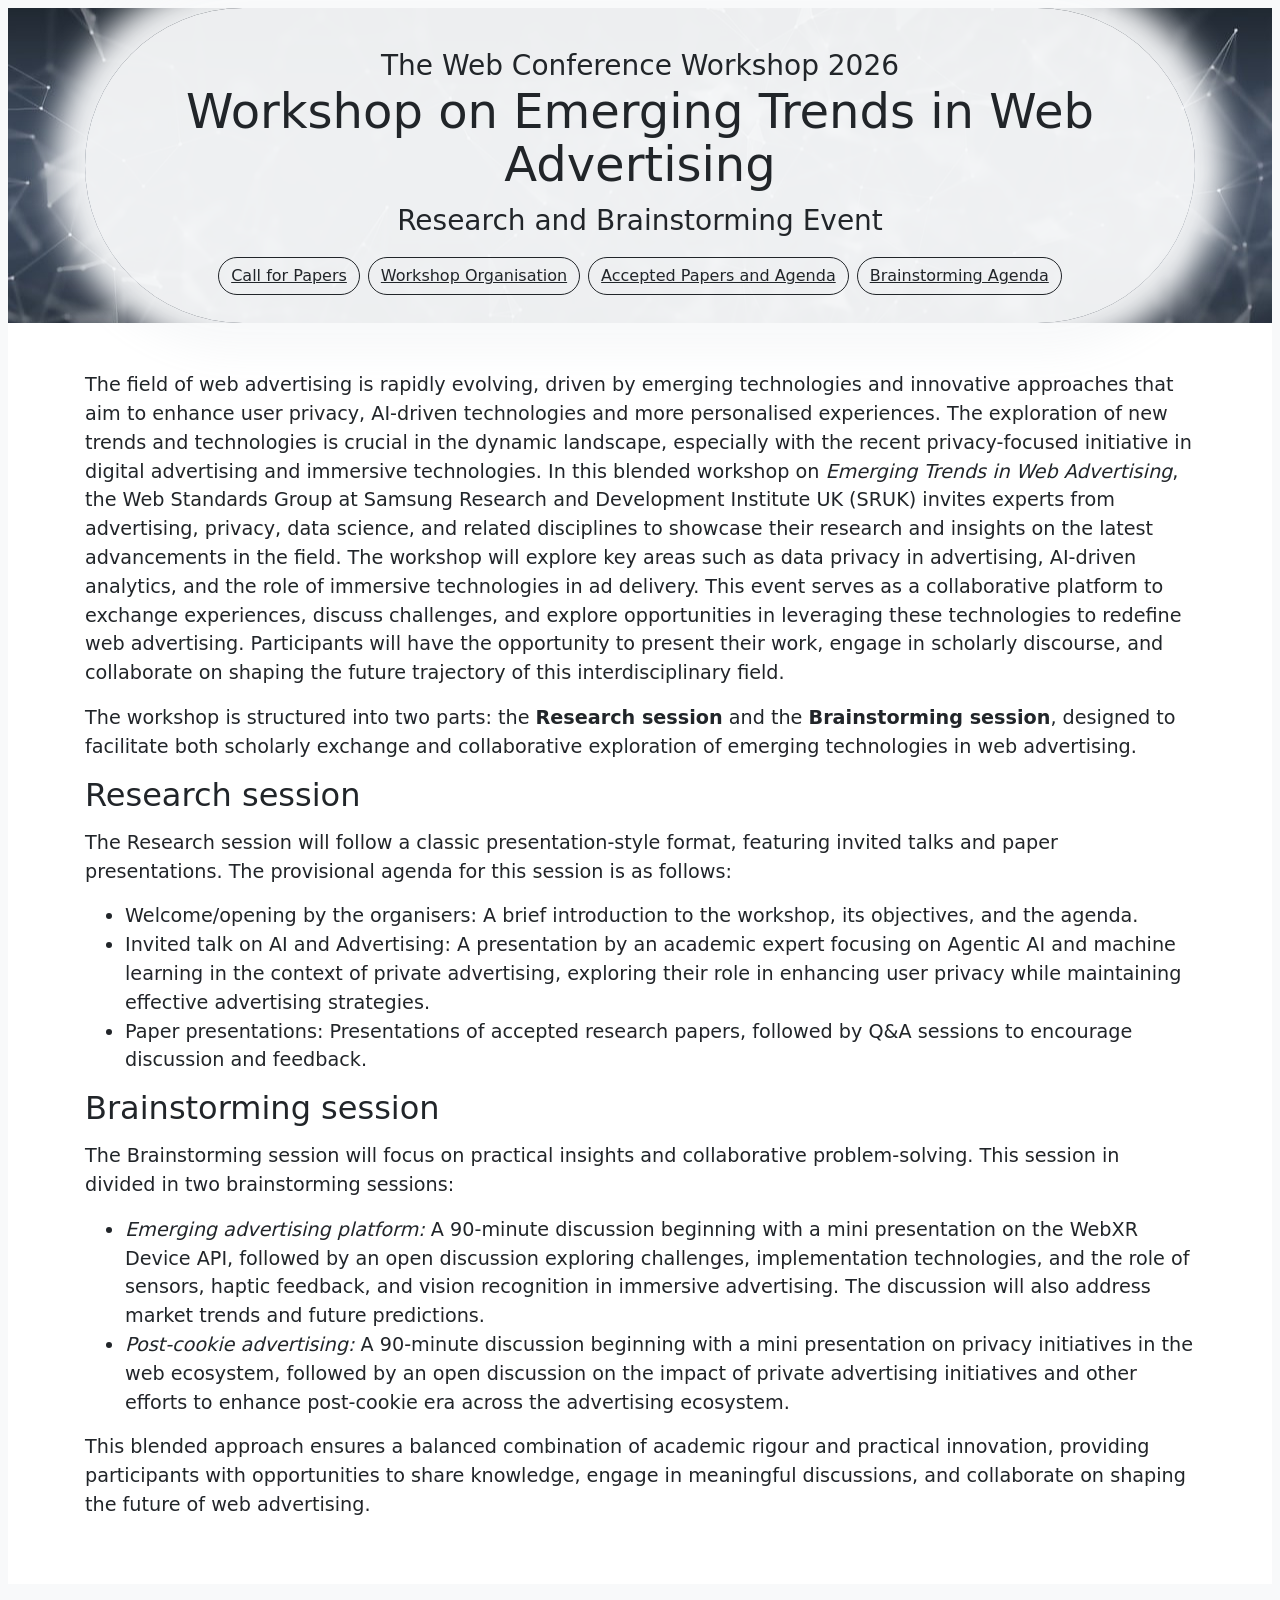
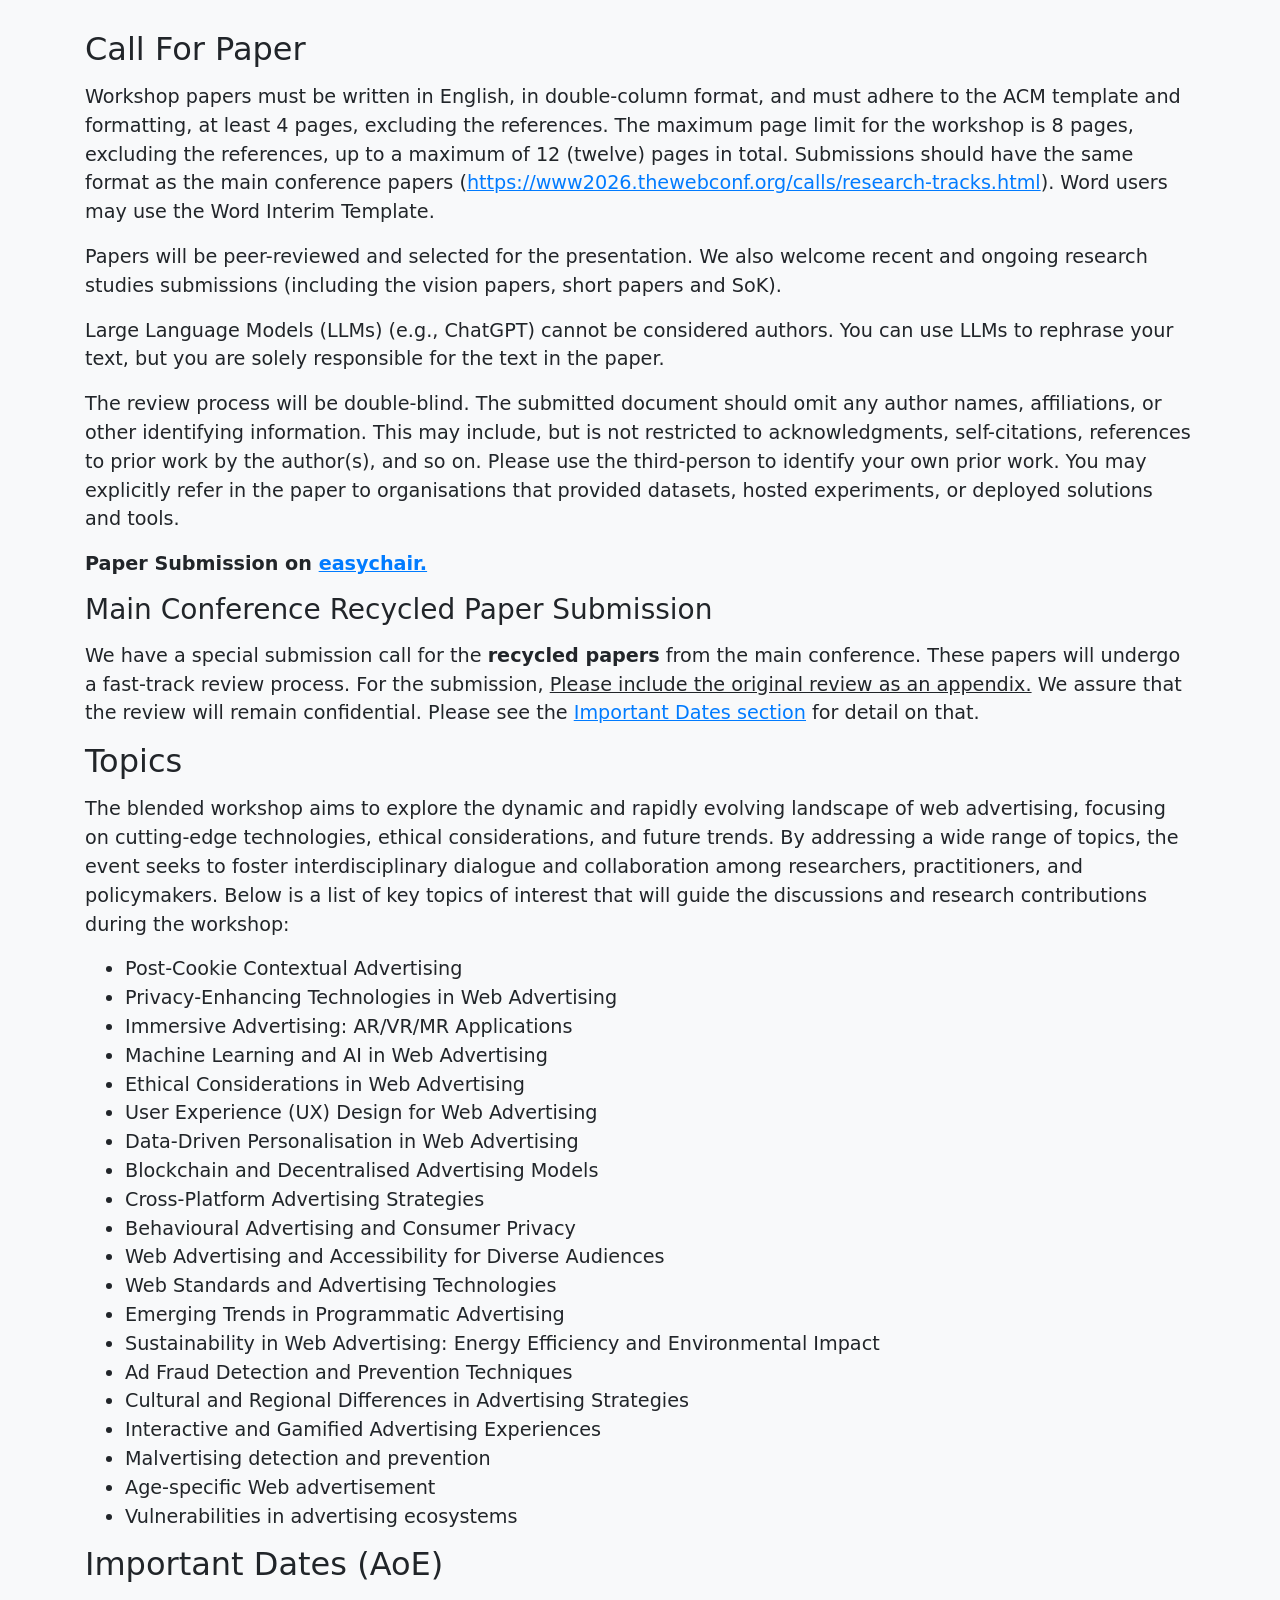
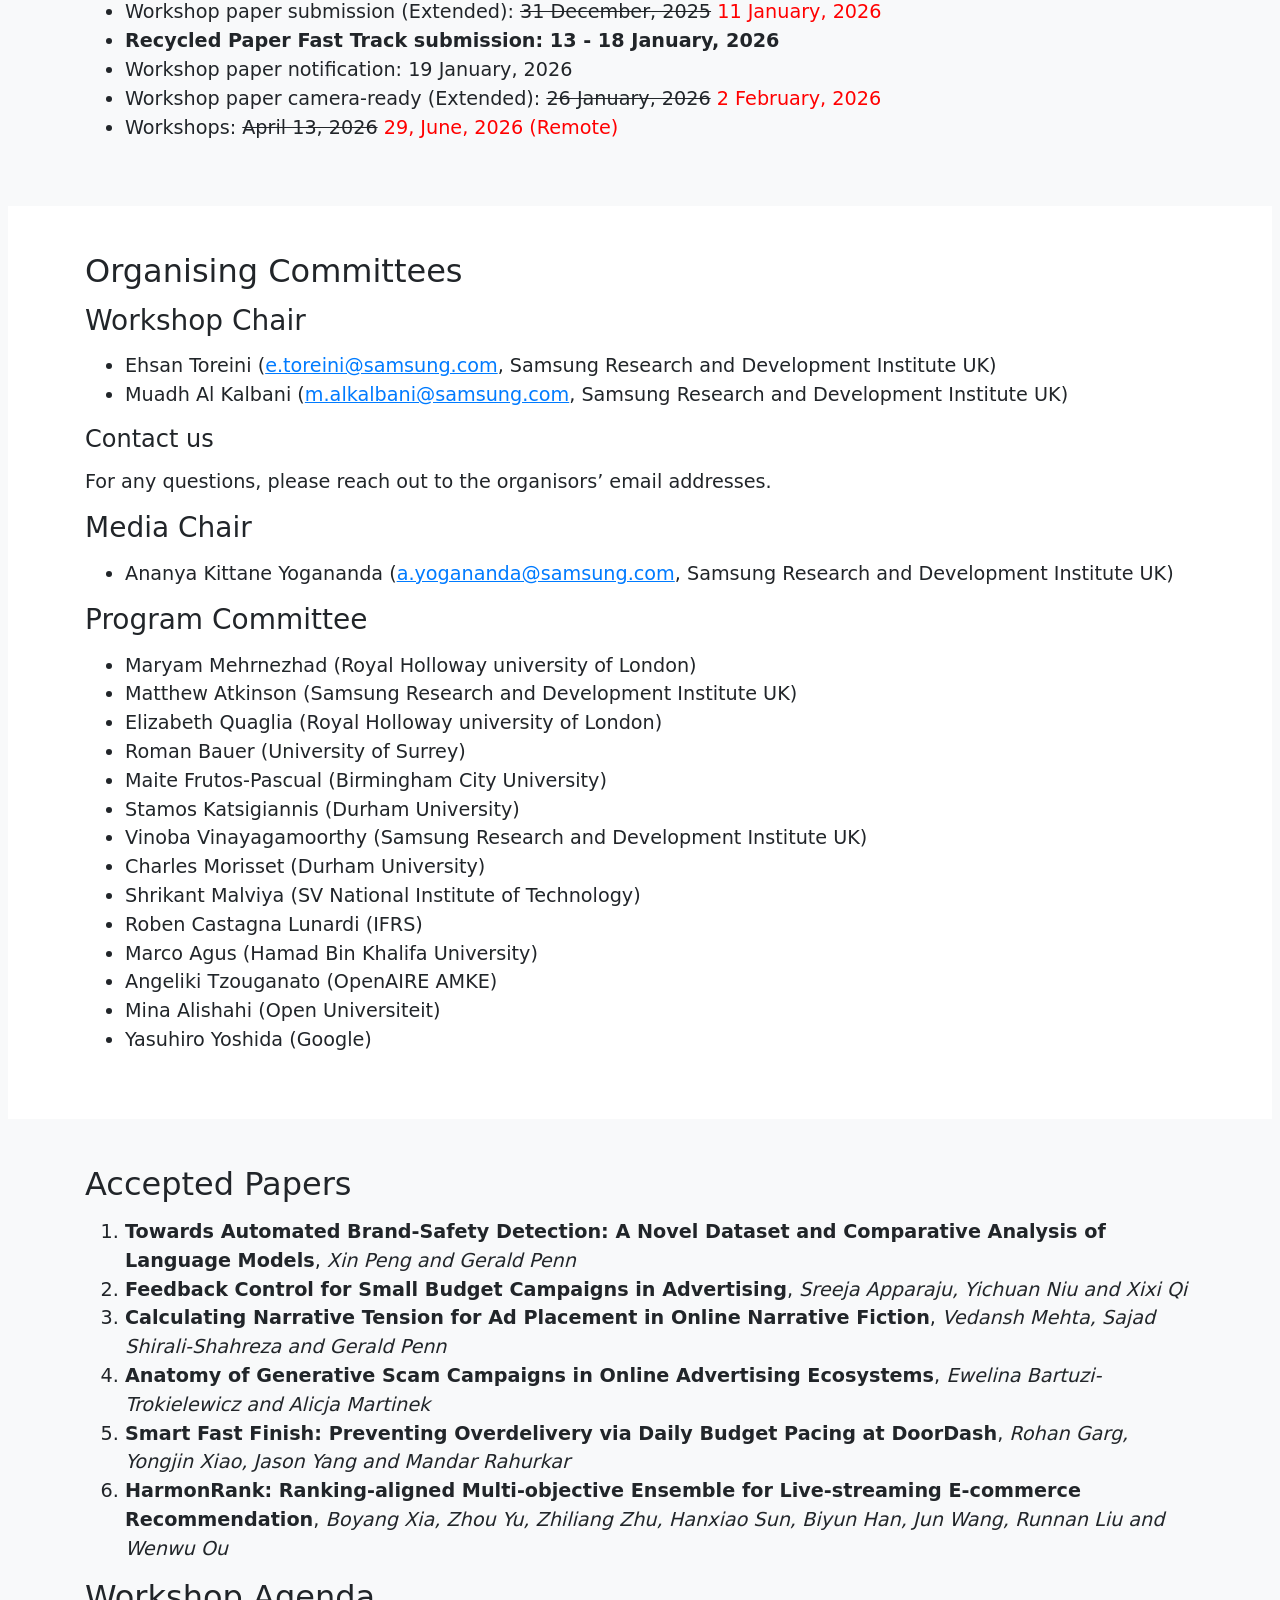
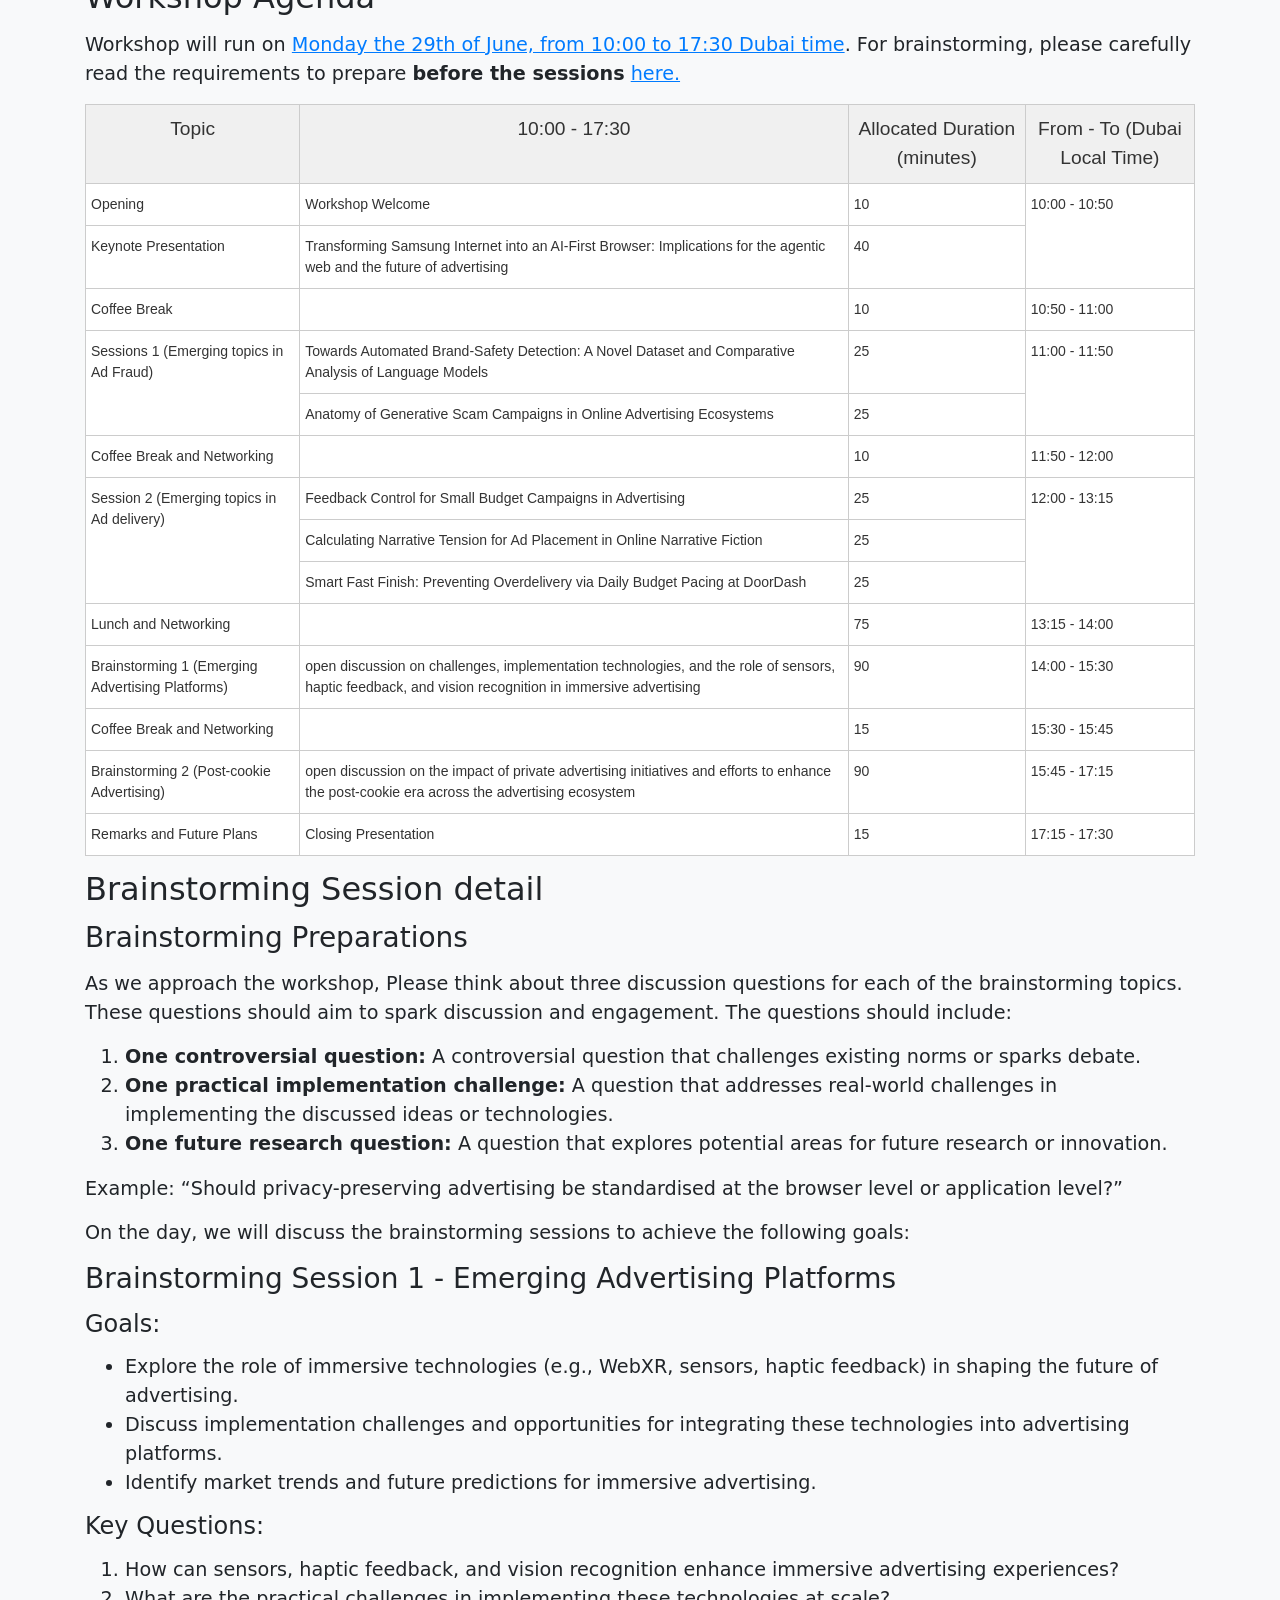
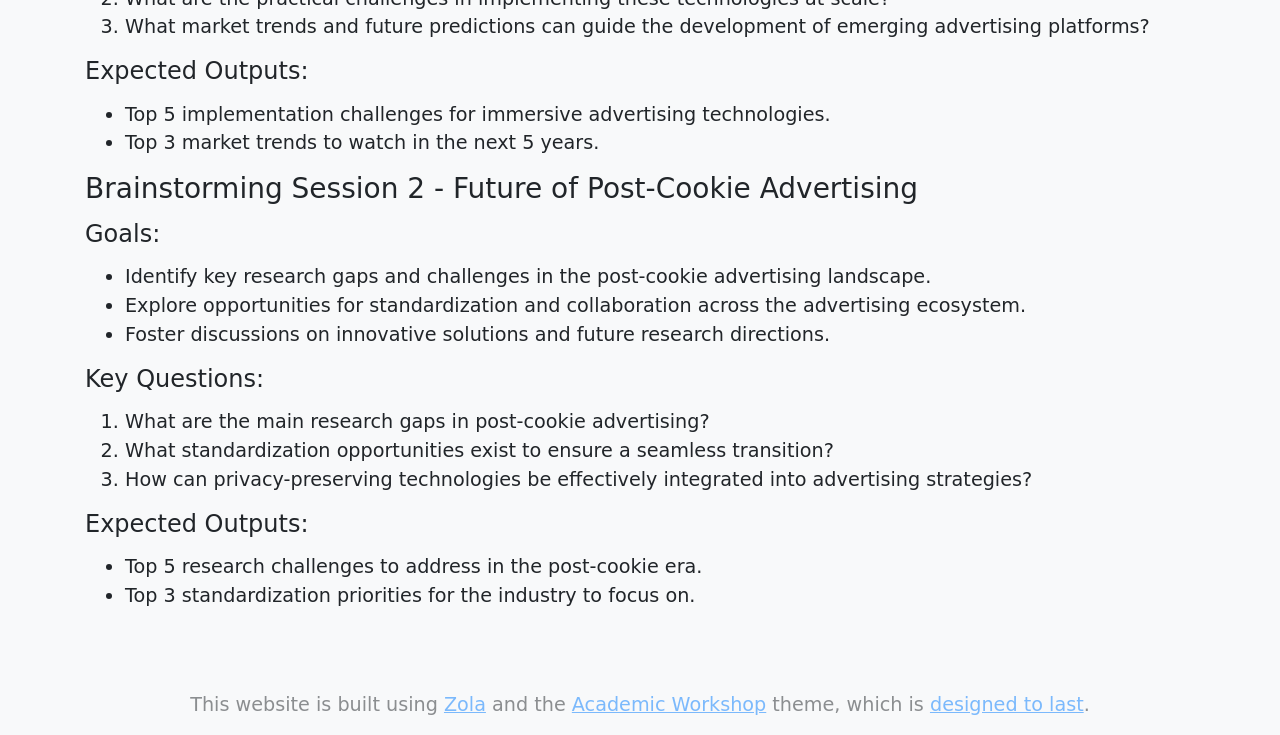
==== commit a051d3ad: "minor change" ====
--- a/index.html
+++ b/index.html
@@ -194,7 +194,7 @@
                     <li>Workshop paper notification: 19 January, 2026
                     <li>Workshop paper camera-ready (Extended): <s>26 January, 2026</s> <span style="color:red">2
                             February, 2026</span>
-                    <li>Workshops: <s>April 13, 2026</s><span style="color:red">29, June, 2026 (Remote)</span>
+                    <li>Workshops: <s>April 13, 2026</s> <span style="color:red">29, June, 2026 (Remote)</span>
                 </ul>
             </section>
         </div>
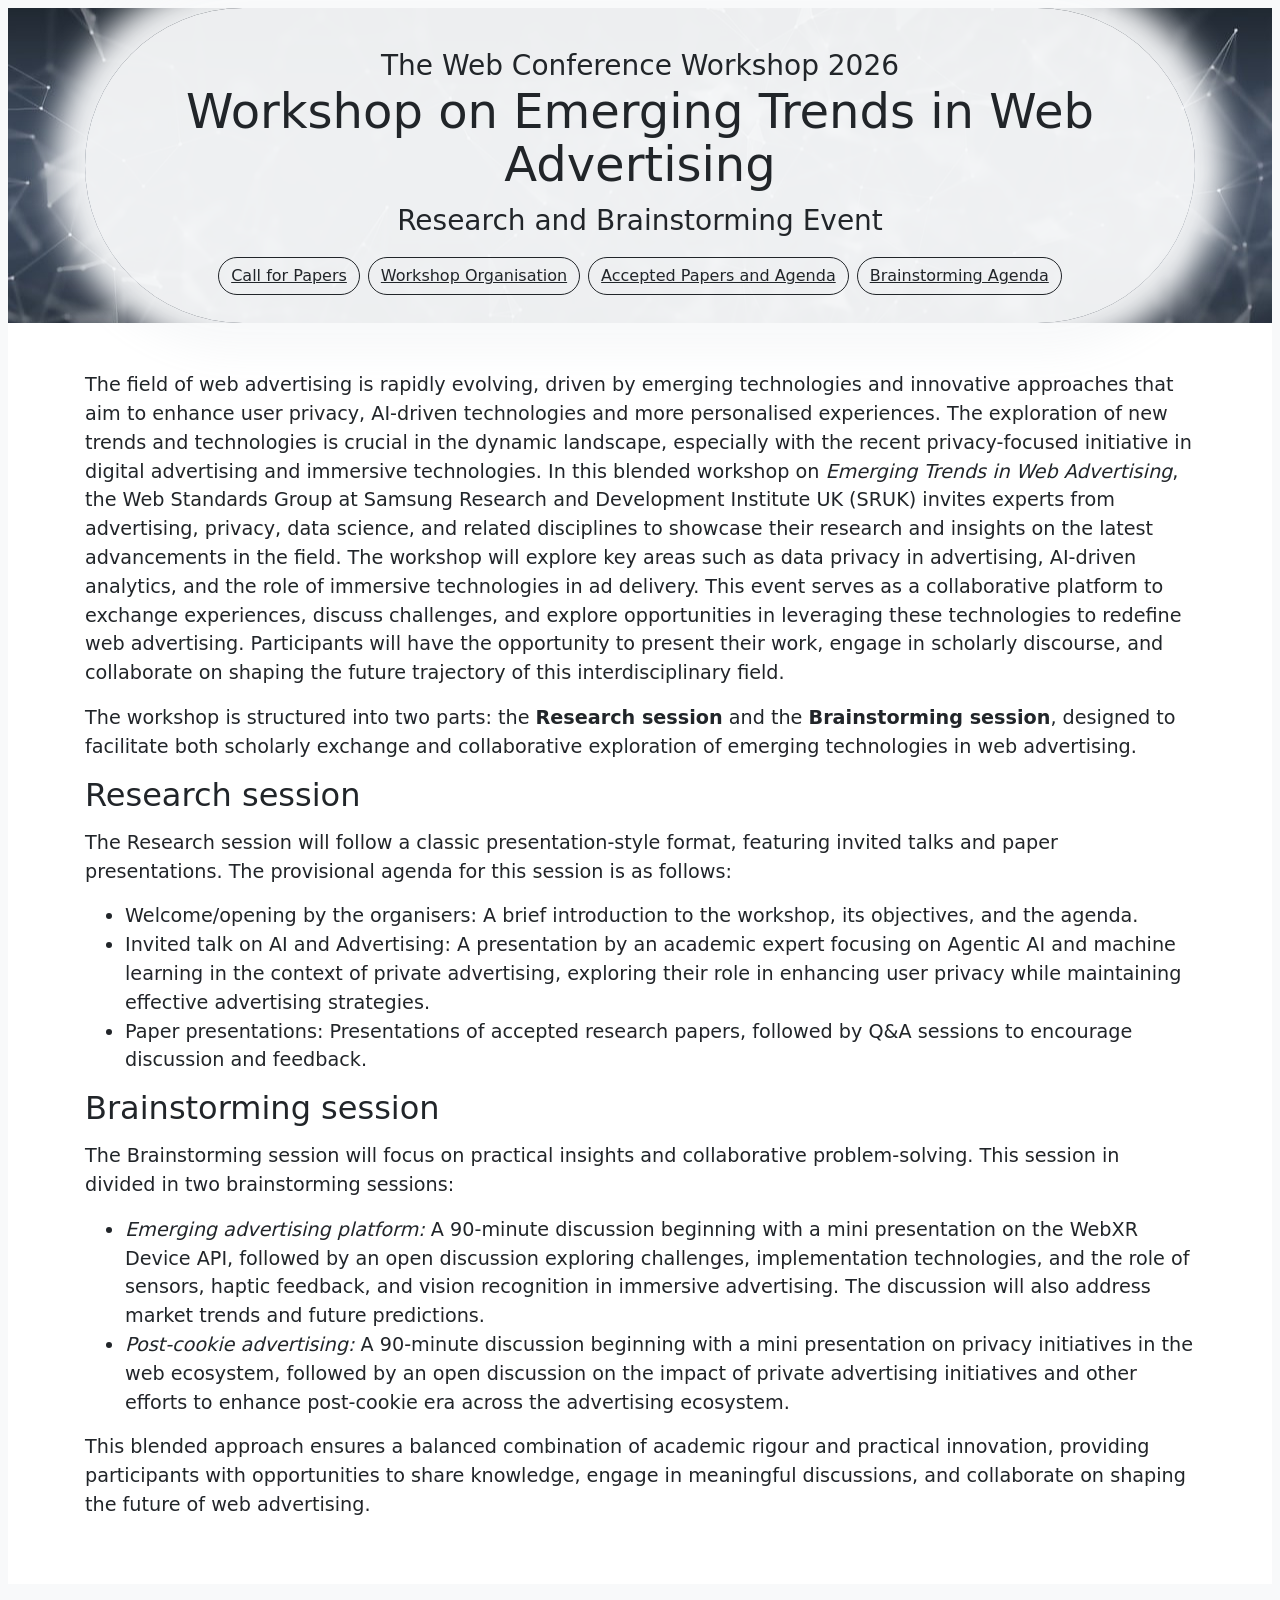
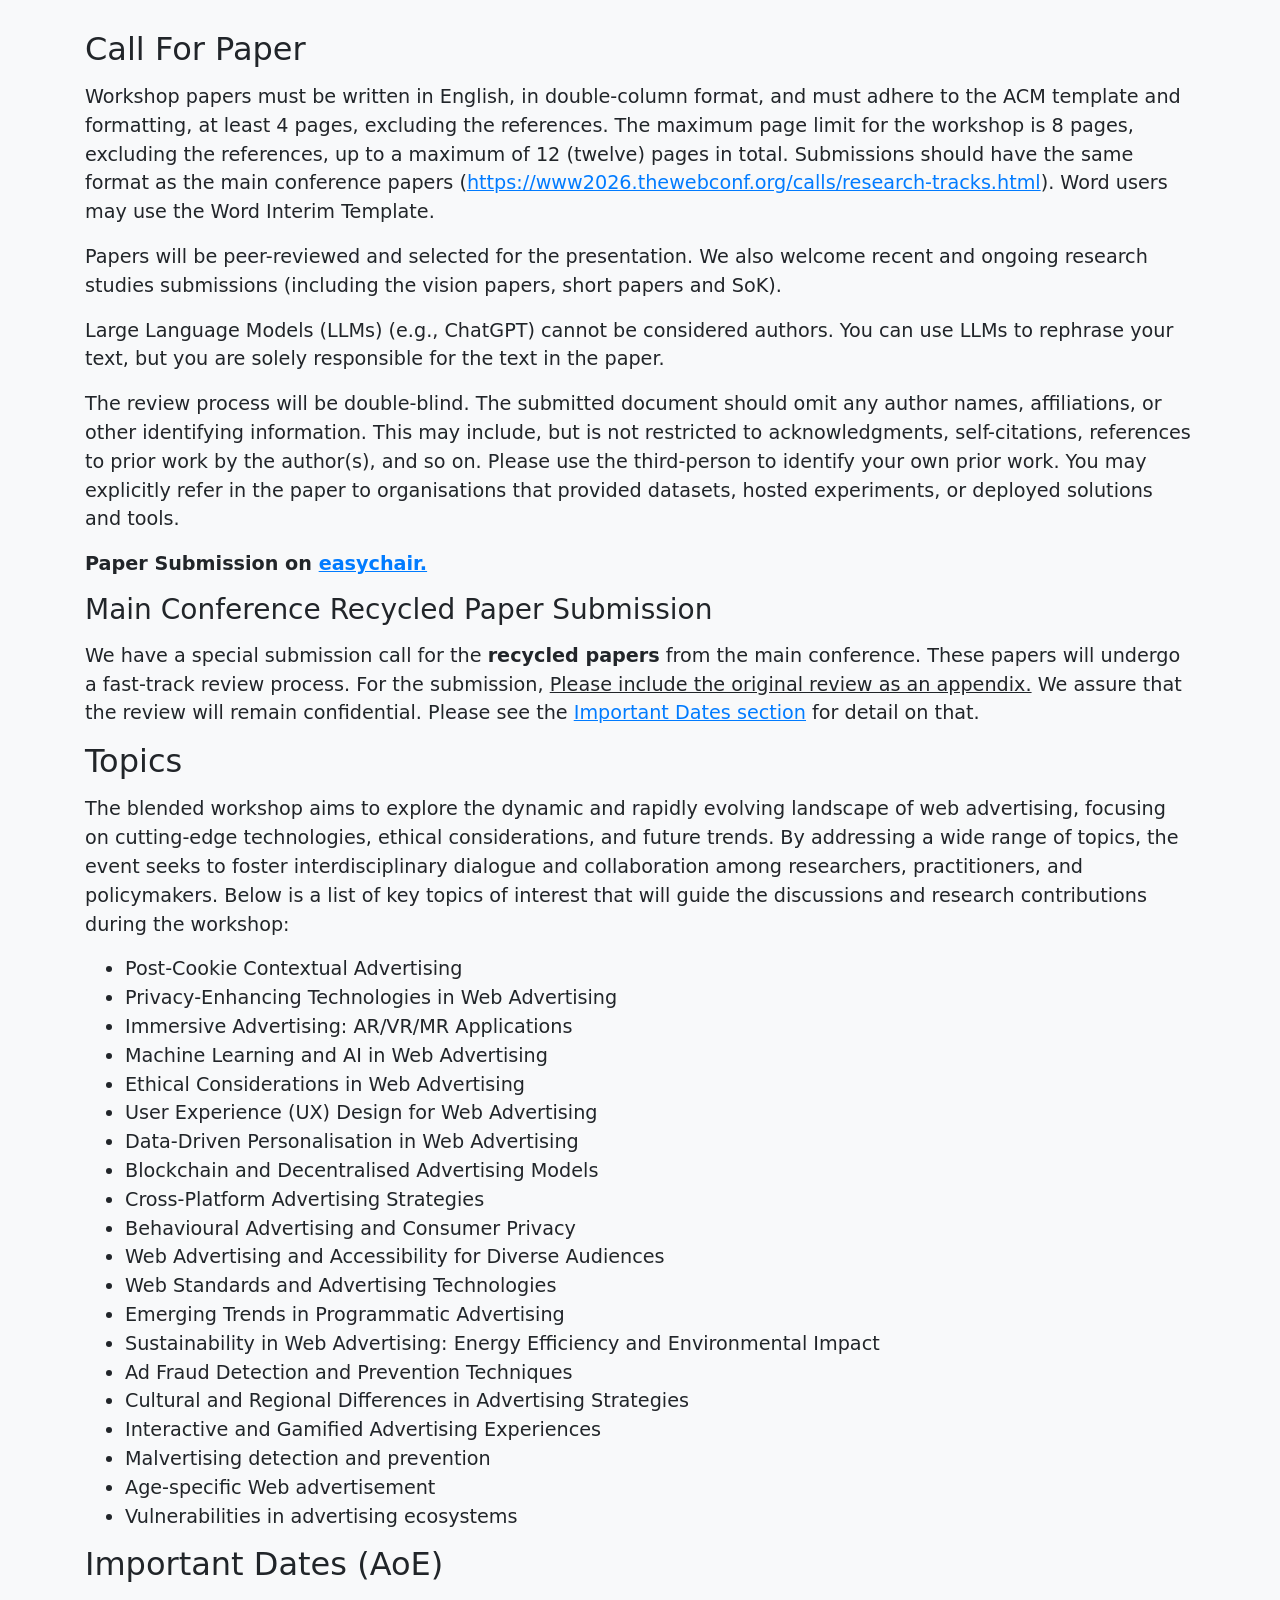
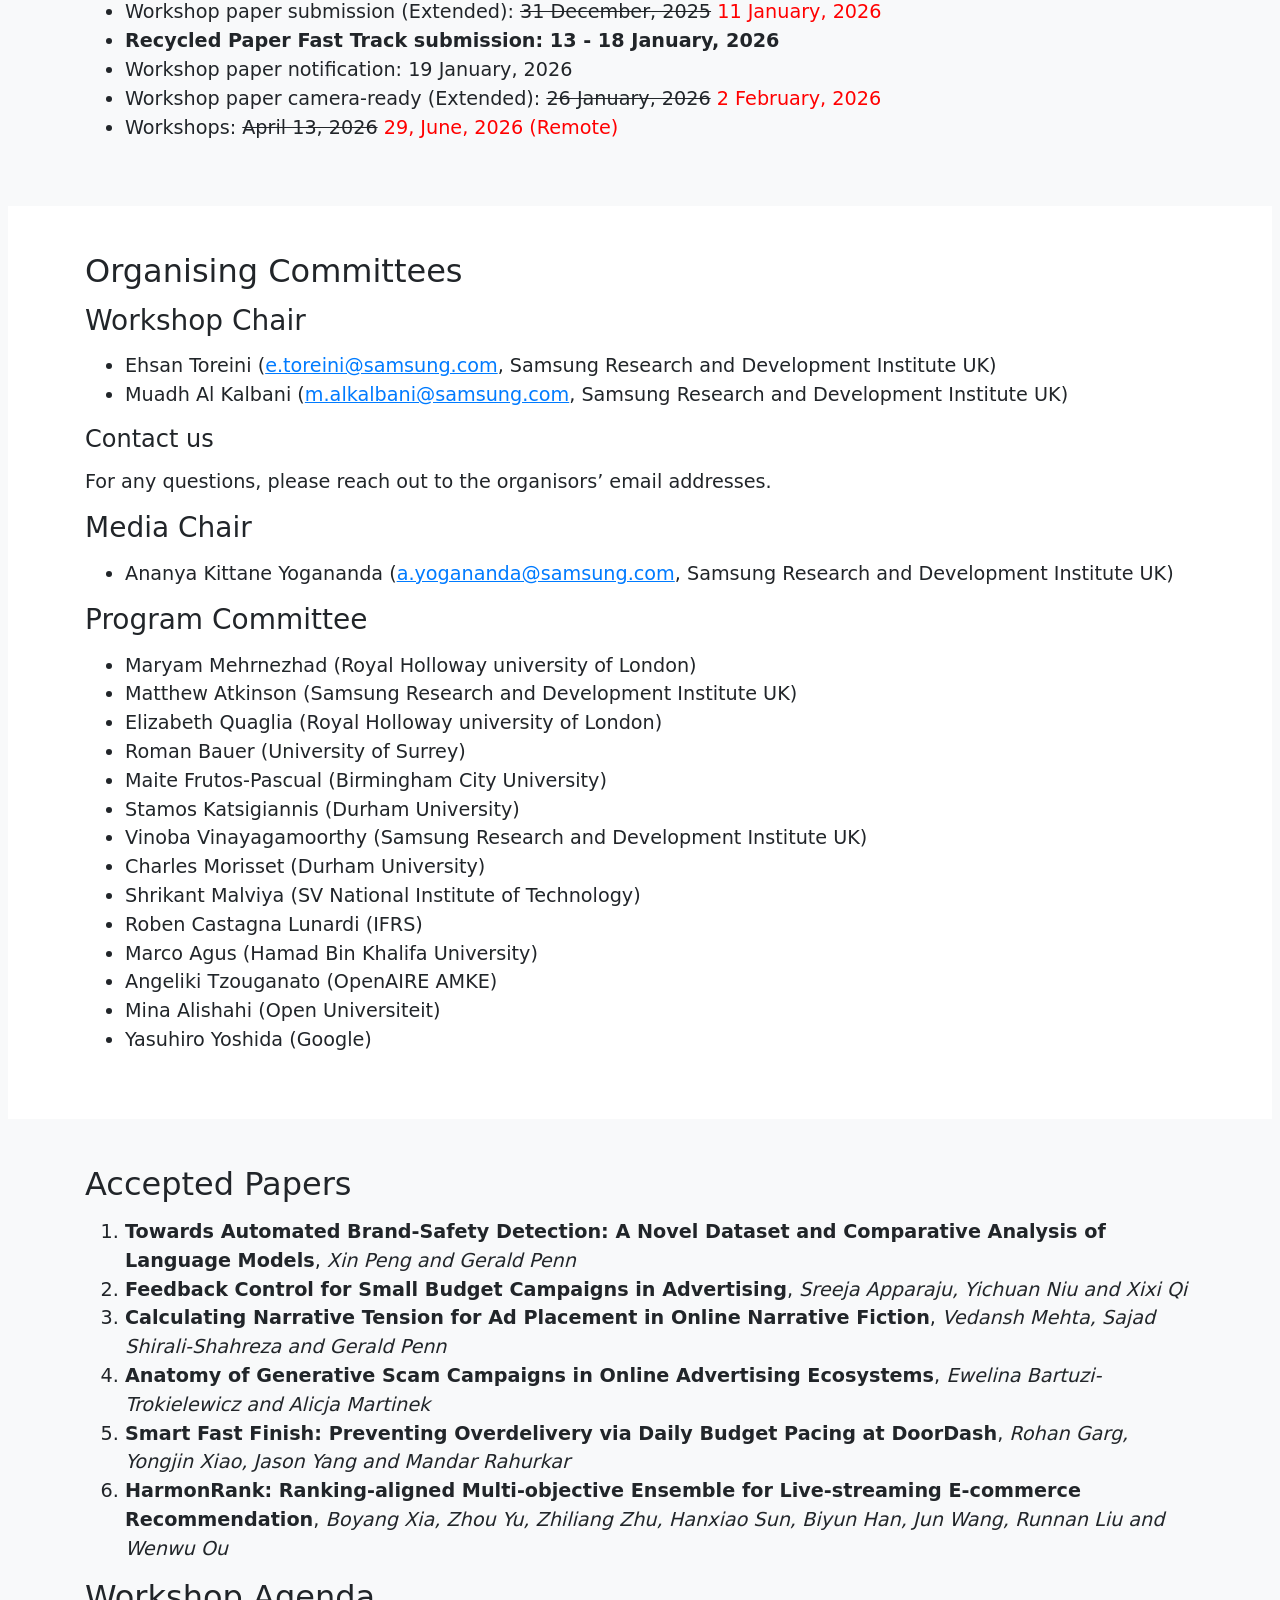
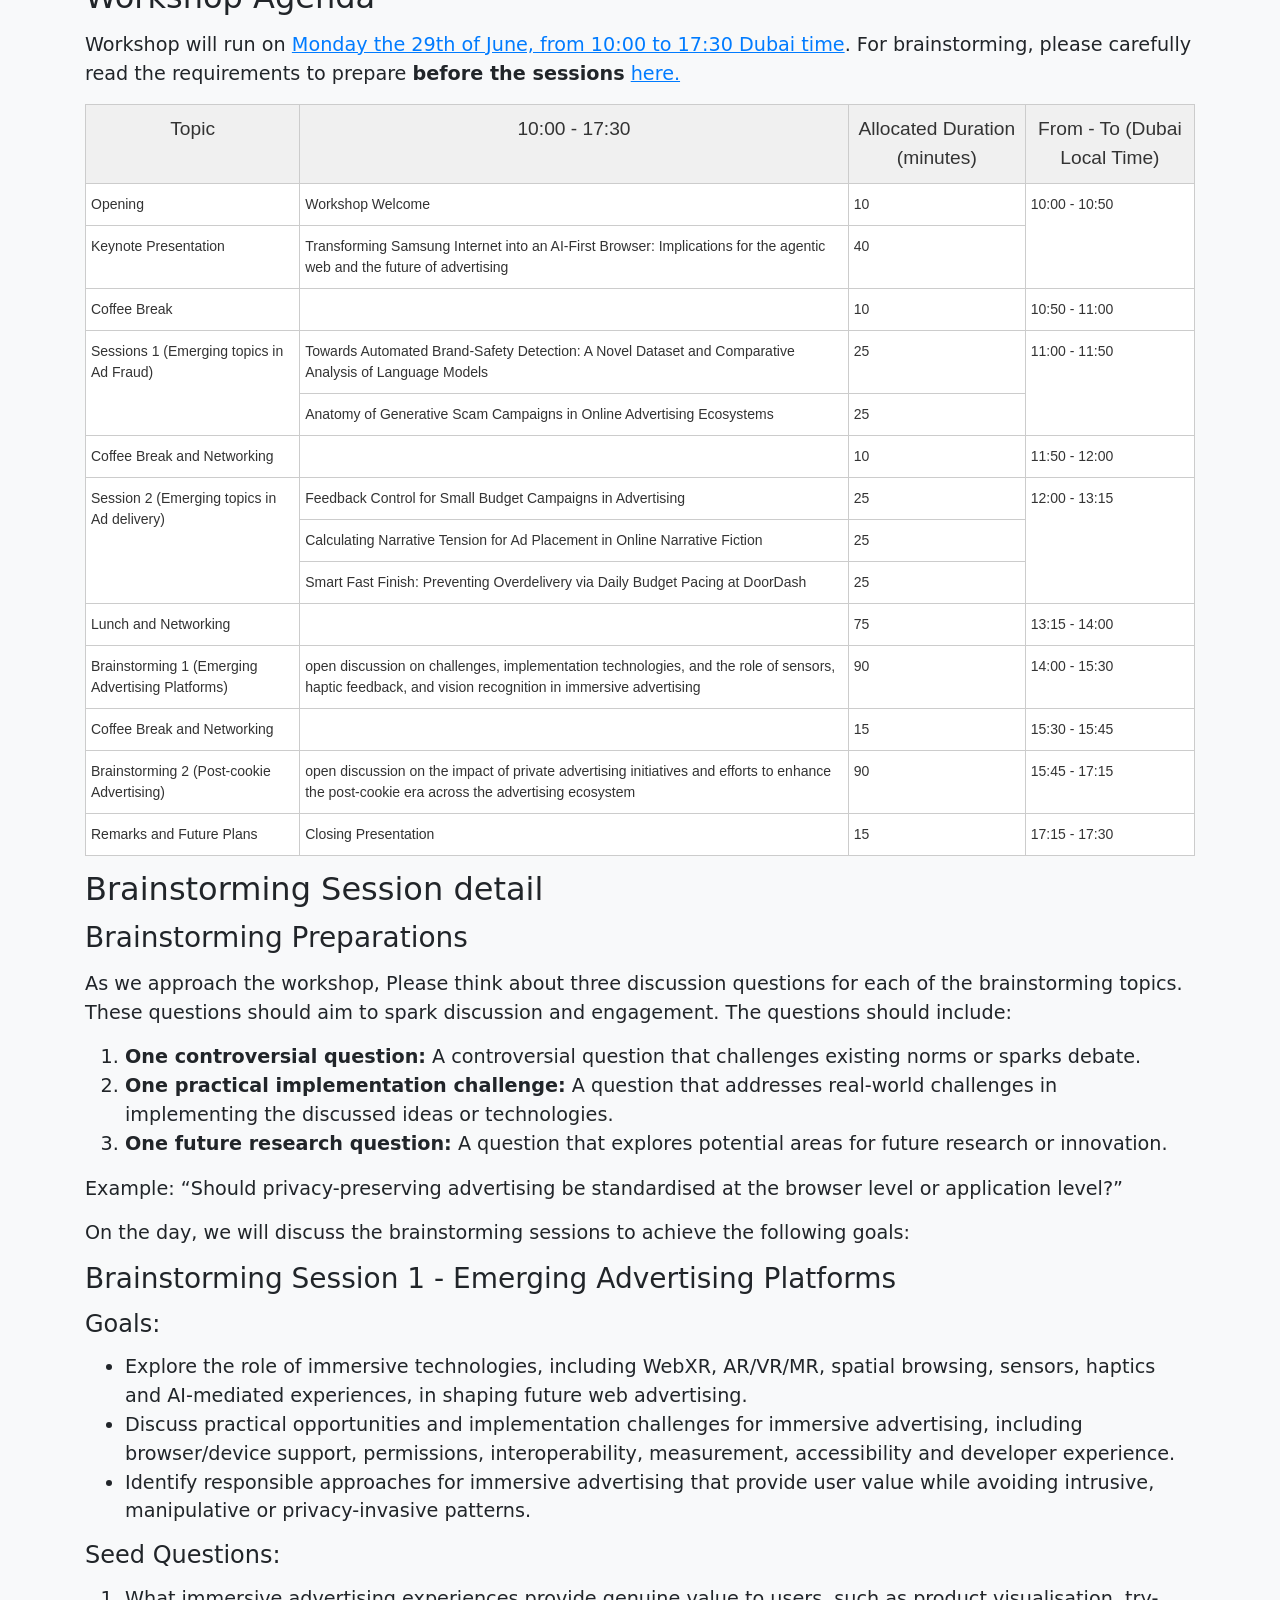
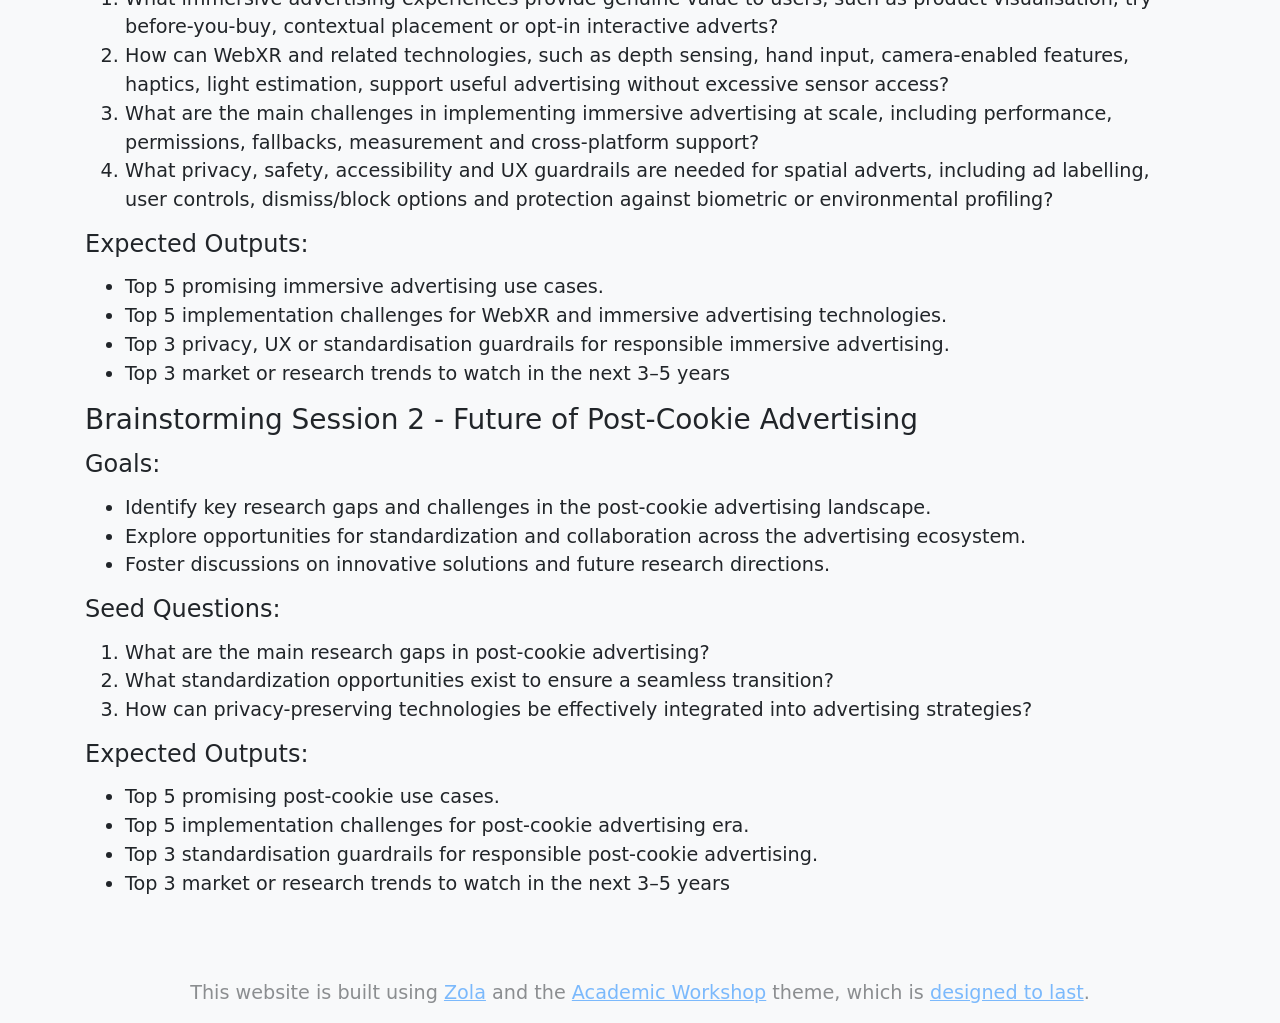
==== commit f507d984: "added more detail to brainstorming sessions" ====
--- a/index.html
+++ b/index.html
@@ -255,7 +255,8 @@
                 <h2 id=workshop-agenda>Workshop Agenda</h2>
                 <p>Workshop will run on <a
                         href="https://www.timeanddate.com/worldclock/fixedtime.html?msg=Workshop+on+Emerging+Trends+in+Web+Advertising&iso=20260629T10&p1=776&ah=7&am=30">Monday
-                        the 29th of June, from 10:00 to 17:30 Dubai time</a>. For brainstorming, please carefully read the requirements to prepare <b>before the sessions</b> <a href="#brainstorming-agenda">here.</a></p>
+                        the 29th of June, from 10:00 to 17:30 Dubai time</a>. For brainstorming, please carefully read
+                    the requirements to prepare <b>before the sessions</b> <a href="#brainstorming-agenda">here.</a></p>
                 <table class="tg">
                     <thead>
                         <tr>
@@ -382,26 +383,33 @@
                 <h3>Brainstorming Session 1 - Emerging Advertising Platforms</h3>
                 <h4>Goals:</h4>
                 <ul>
-                    <li>Explore the role of immersive technologies (e.g., WebXR,
-                        sensors, haptic feedback) in shaping the future of advertising.</li>
-                    <li>Discuss implementation challenges and opportunities for
-                        integrating these technologies into advertising platforms.</li>
-                    <li>Identify market trends and future predictions for
-                        immersive advertising.</li>
-                </ul>
-                <h4>Key Questions:</h4>
+                    <li>Explore the role of immersive technologies, including WebXR, AR/VR/MR, spatial browsing,
+                        sensors, haptics and AI-mediated experiences, in shaping future web advertising.</li>
+                    <li>Discuss practical opportunities and implementation challenges for immersive advertising,
+                        including browser/device support, permissions, interoperability, measurement, accessibility and
+                        developer experience.</li>
+                    <li>Identify responsible approaches for immersive advertising that provide user value while avoiding
+                        intrusive, manipulative or privacy-invasive patterns.</li>
+                </ul>
+                <h4>Seed Questions:</h4>
                 <ol>
-                    <li>How can sensors, haptic feedback, and vision recognition
-                        enhance immersive advertising experiences?</li>
-                    <li>What are the practical challenges in implementing these
-                        technologies at scale?</li>
-                    <li>What market trends and future predictions can guide the
-                        development of emerging advertising platforms?</li>
+                    <li>What immersive advertising experiences provide genuine value to users, such as product
+                        visualisation, try-before-you-buy, contextual placement or opt-in interactive adverts?</li>
+                    <li>How can WebXR and related technologies, such as depth sensing, hand input, camera-enabled
+                        features, haptics, light estimation, support useful advertising without excessive sensor access?
+                    </li>
+                    <li>What are the main challenges in implementing immersive advertising at scale, including
+                        performance, permissions, fallbacks, measurement and cross-platform support?</li>
+                    <li>What privacy, safety, accessibility and UX guardrails are needed for spatial adverts, including
+                        ad labelling, user controls, dismiss/block options and protection against biometric or
+                        environmental profiling?</li>
                 </ol>
                 <h4>Expected Outputs:</h4>
                 <ul>
-                    <li>Top 5 implementation challenges for immersive advertising technologies.</li>
-                    <li>Top 3 market trends to watch in the next 5 years.</li>
+                    <li>Top 5 promising immersive advertising use cases.</li>
+                    <li>Top 5 implementation challenges for WebXR and immersive advertising technologies.</li>
+                    <li>Top 3 privacy, UX or standardisation guardrails for responsible immersive advertising.</li>
+                    <li>Top 3 market or research trends to watch in the next 3–5 years</li>
                 </ul>
 
                 <hr>
@@ -410,11 +418,10 @@
                 <h4>Goals:</h4>
                 <ul>
                     <li>Identify key research gaps and challenges in the post-cookie advertising landscape.</li>
-                    <li>Explore opportunities for standardization and collaboration across the advertising ecosystem.
-                    </li>
+                    <li>Explore opportunities for standardization and collaboration across the advertising ecosystem.</li>
                     <li>Foster discussions on innovative solutions and future research directions.</li>
                 </ul>
-                <h4>Key Questions:</h4>
+                <h4>Seed Questions:</h4>
                 <ol>
                     <li>What are the main research gaps in post-cookie advertising?</li>
                     <li>What standardization opportunities exist to ensure a seamless transition?</li>
@@ -423,8 +430,10 @@
                 </ol>
                 <h4>Expected Outputs:</h4>
                 <ul>
-                    <li>Top 5 research challenges to address in the post-cookie era.</li>
-                    <li>Top 3 standardization priorities for the industry to focus on.</li>
+                    <li>Top 5 promising post-cookie use cases.</li>
+                    <li>Top 5 implementation challenges for post-cookie advertising era.</li>
+                    <li>Top 3 standardisation guardrails for responsible post-cookie advertising.</li>
+                    <li>Top 3 market or research trends to watch in the next 3–5 years</li>
                 </ul>
             </section>
         </div>
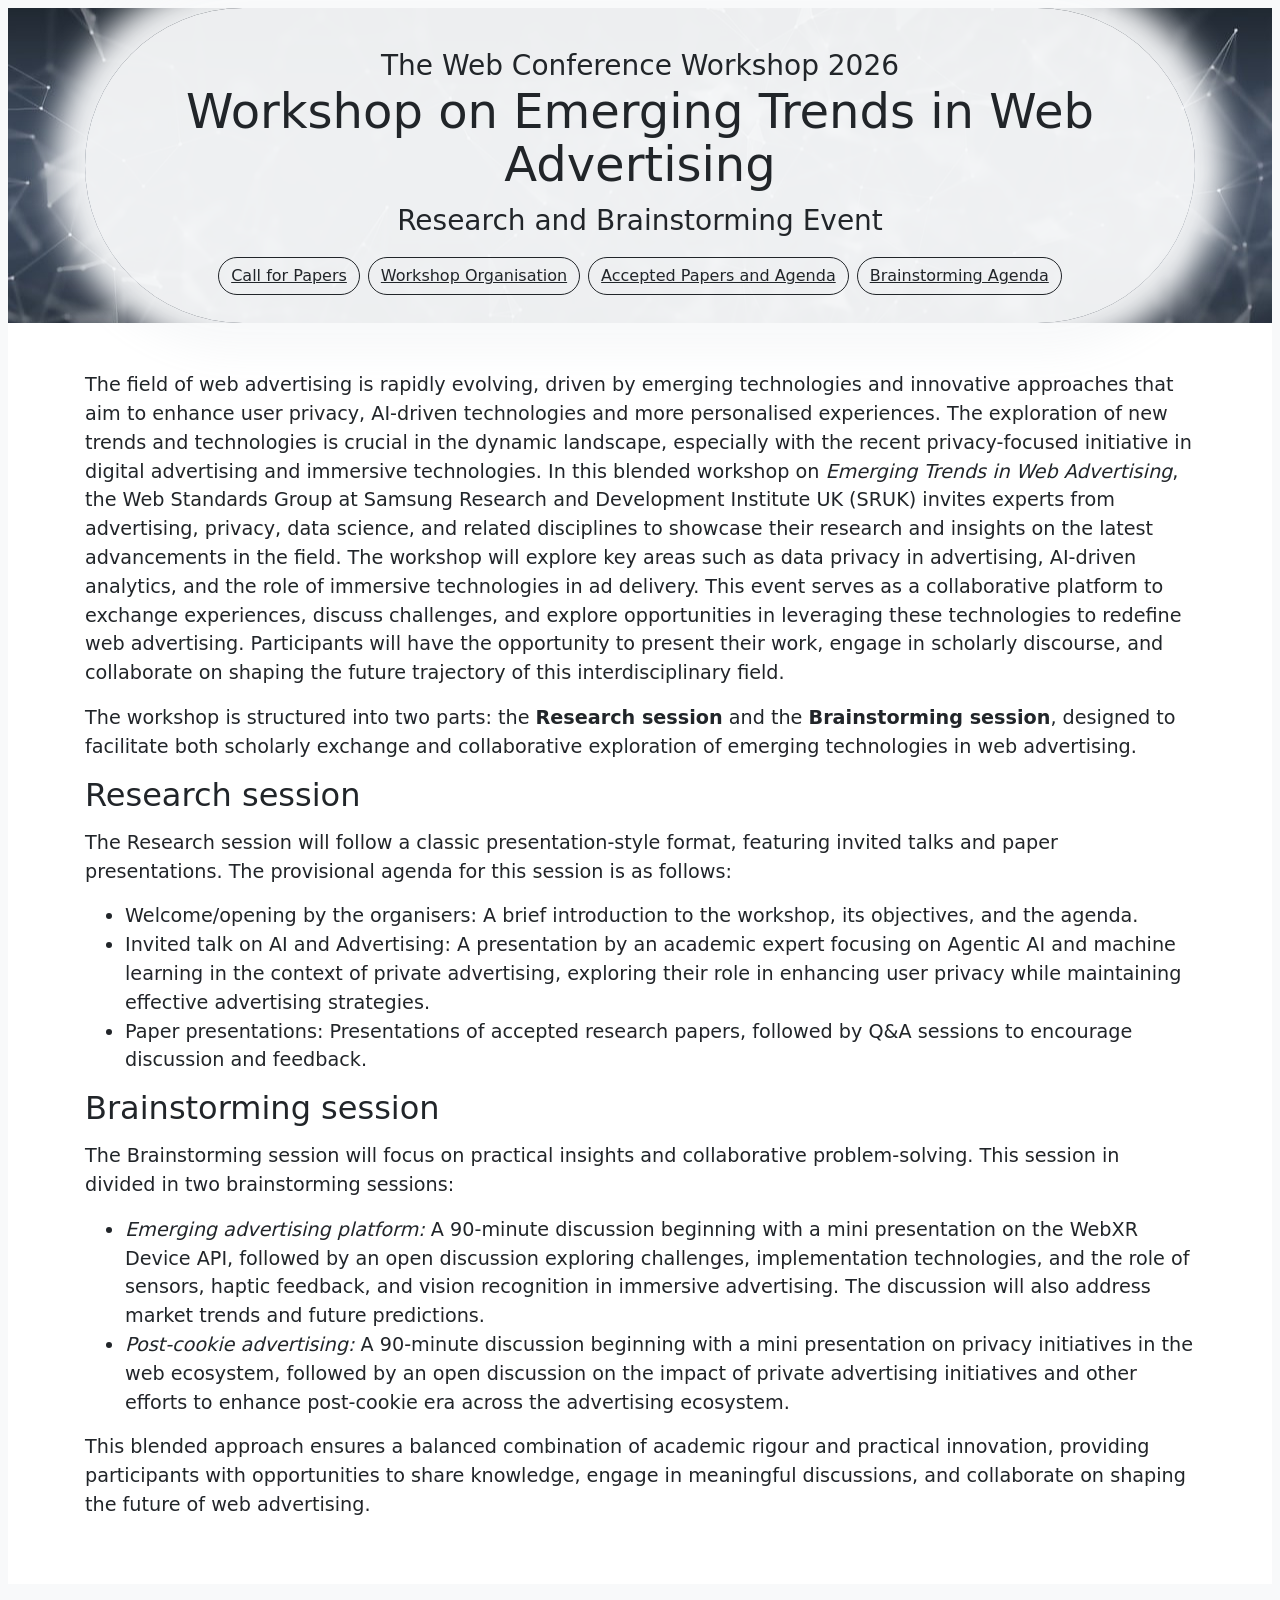
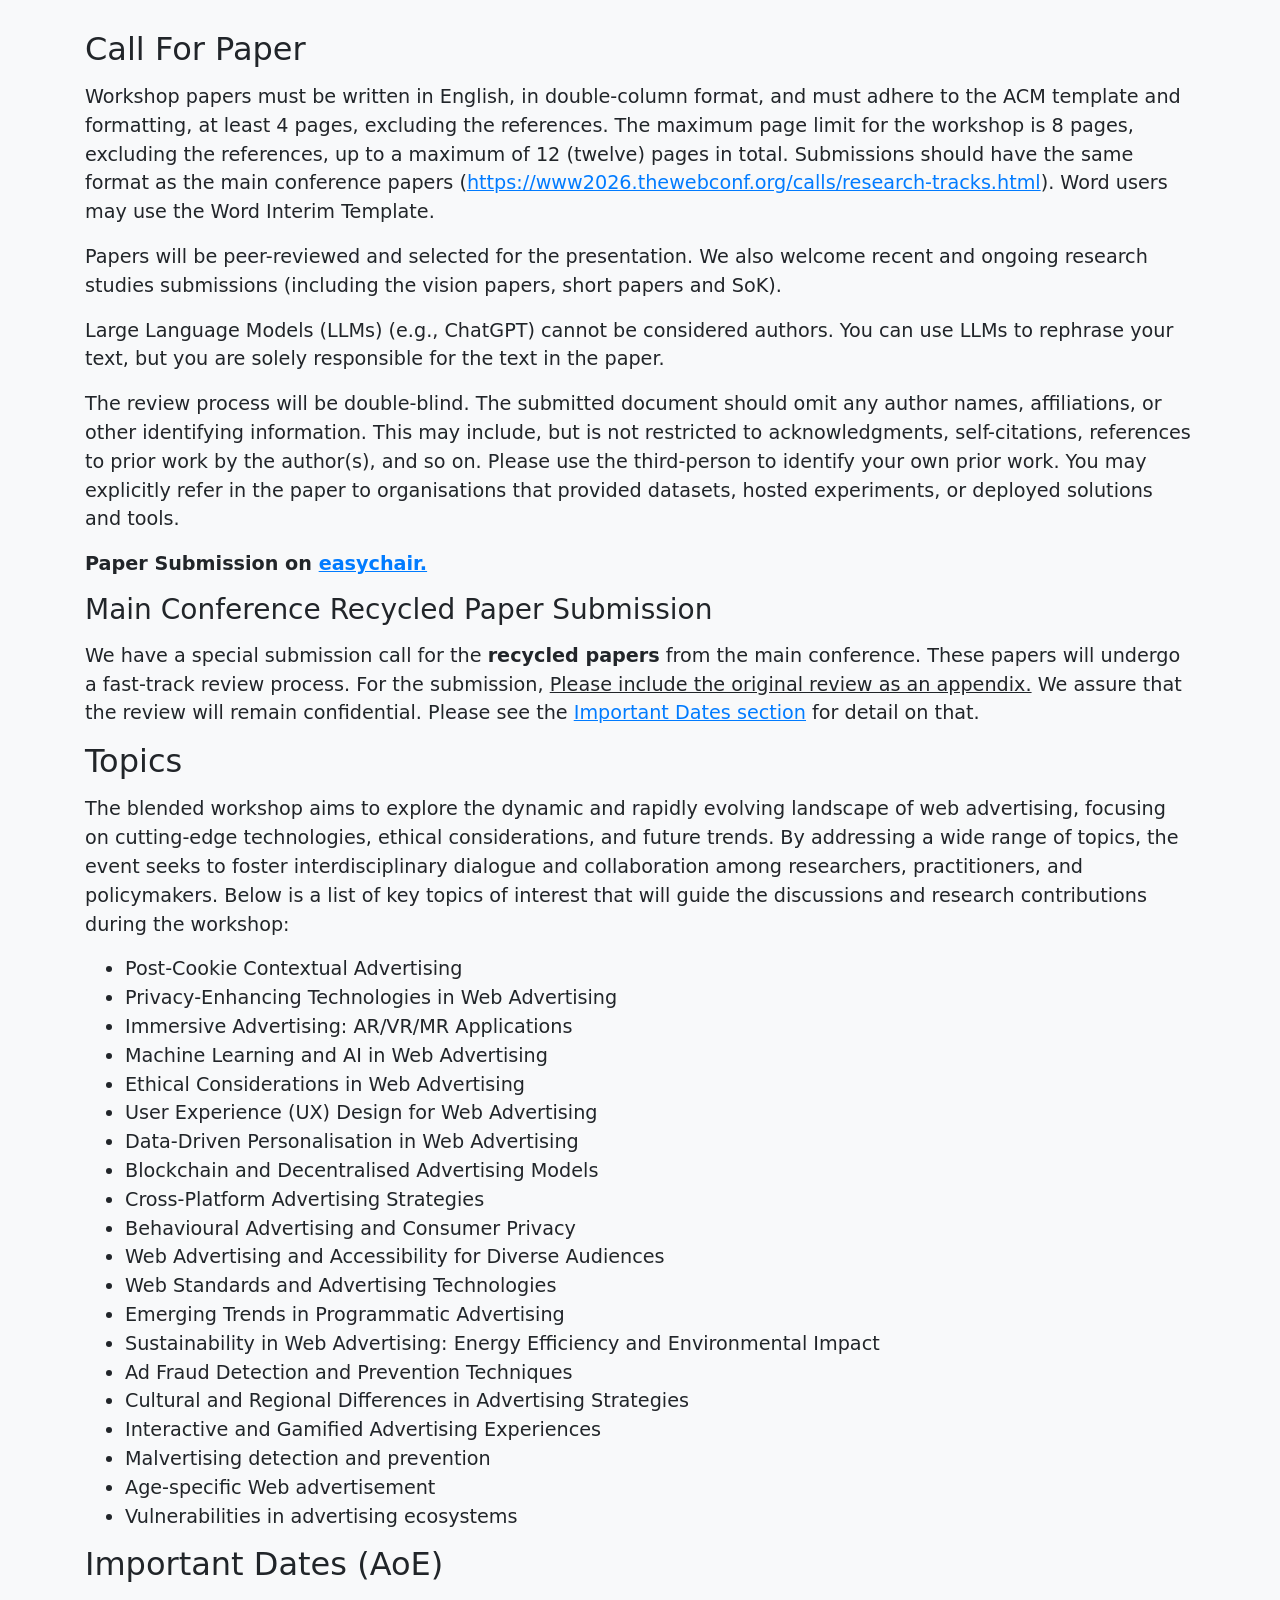
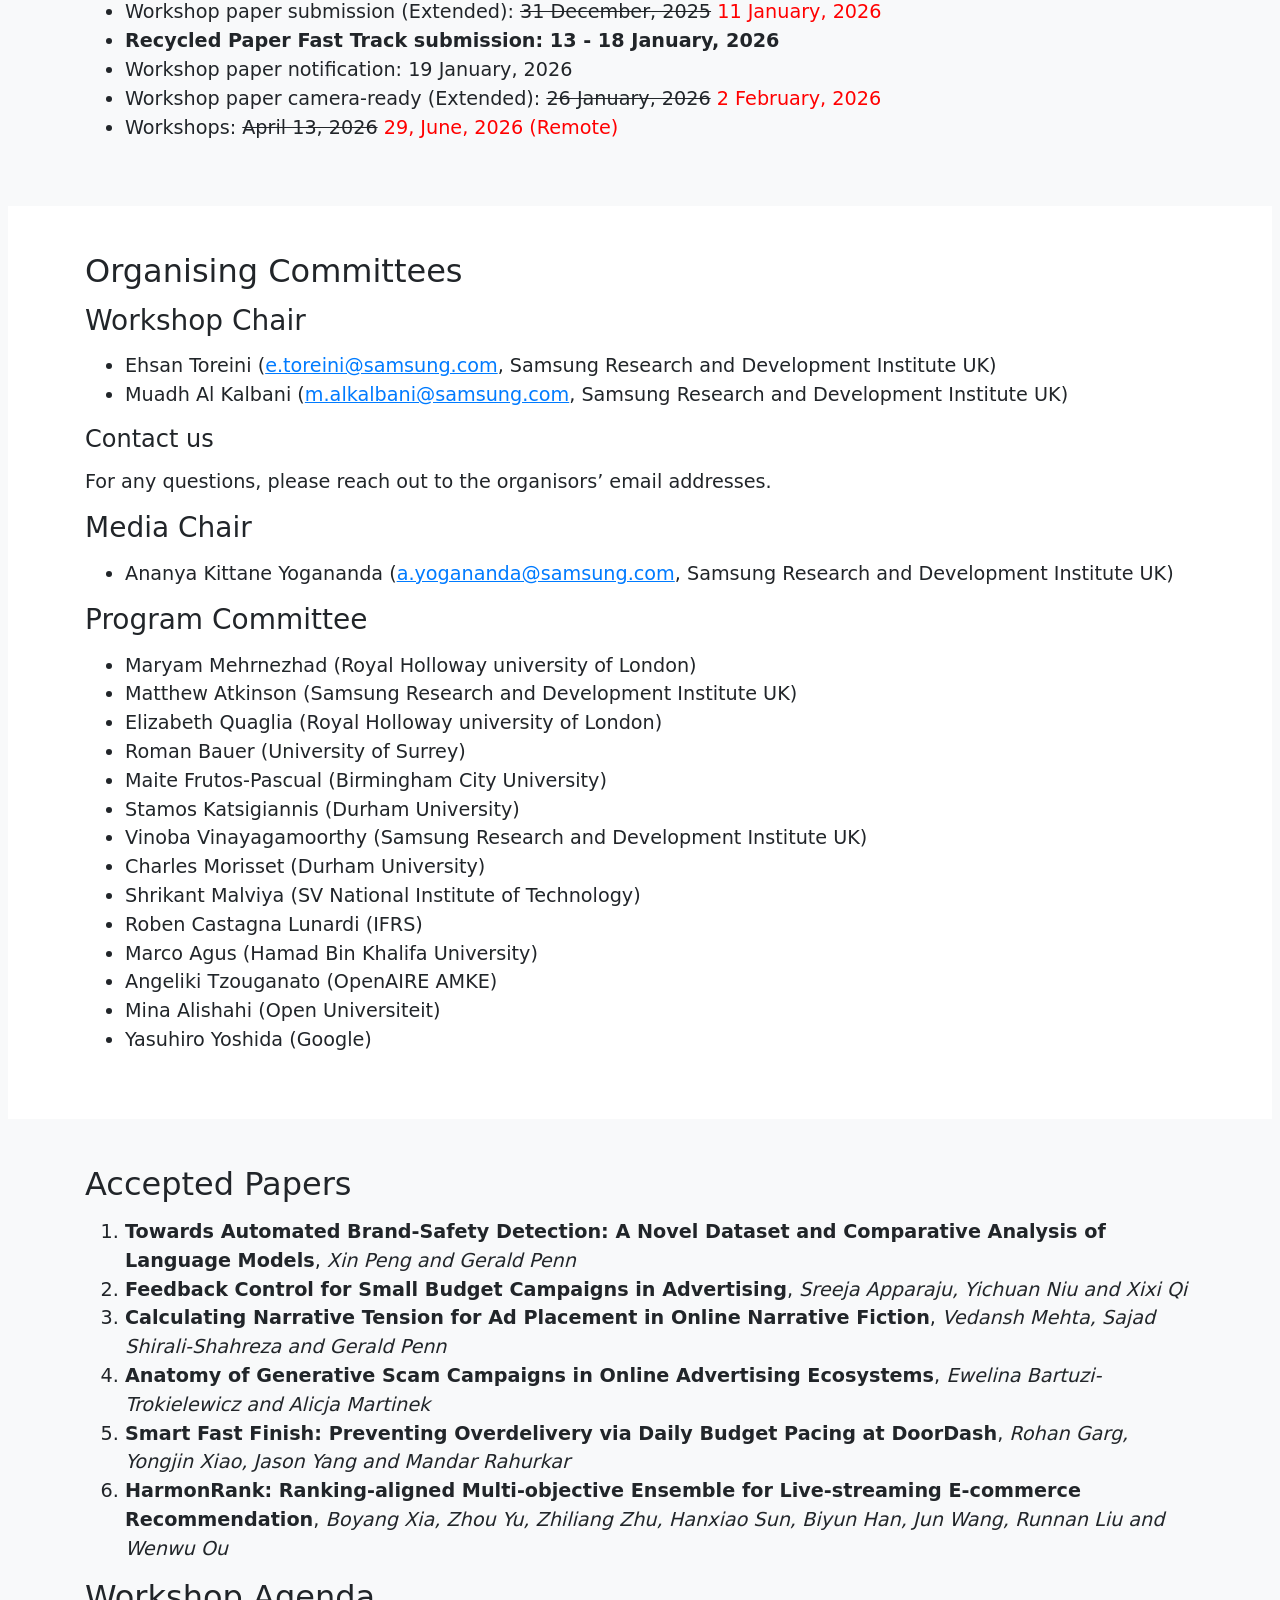
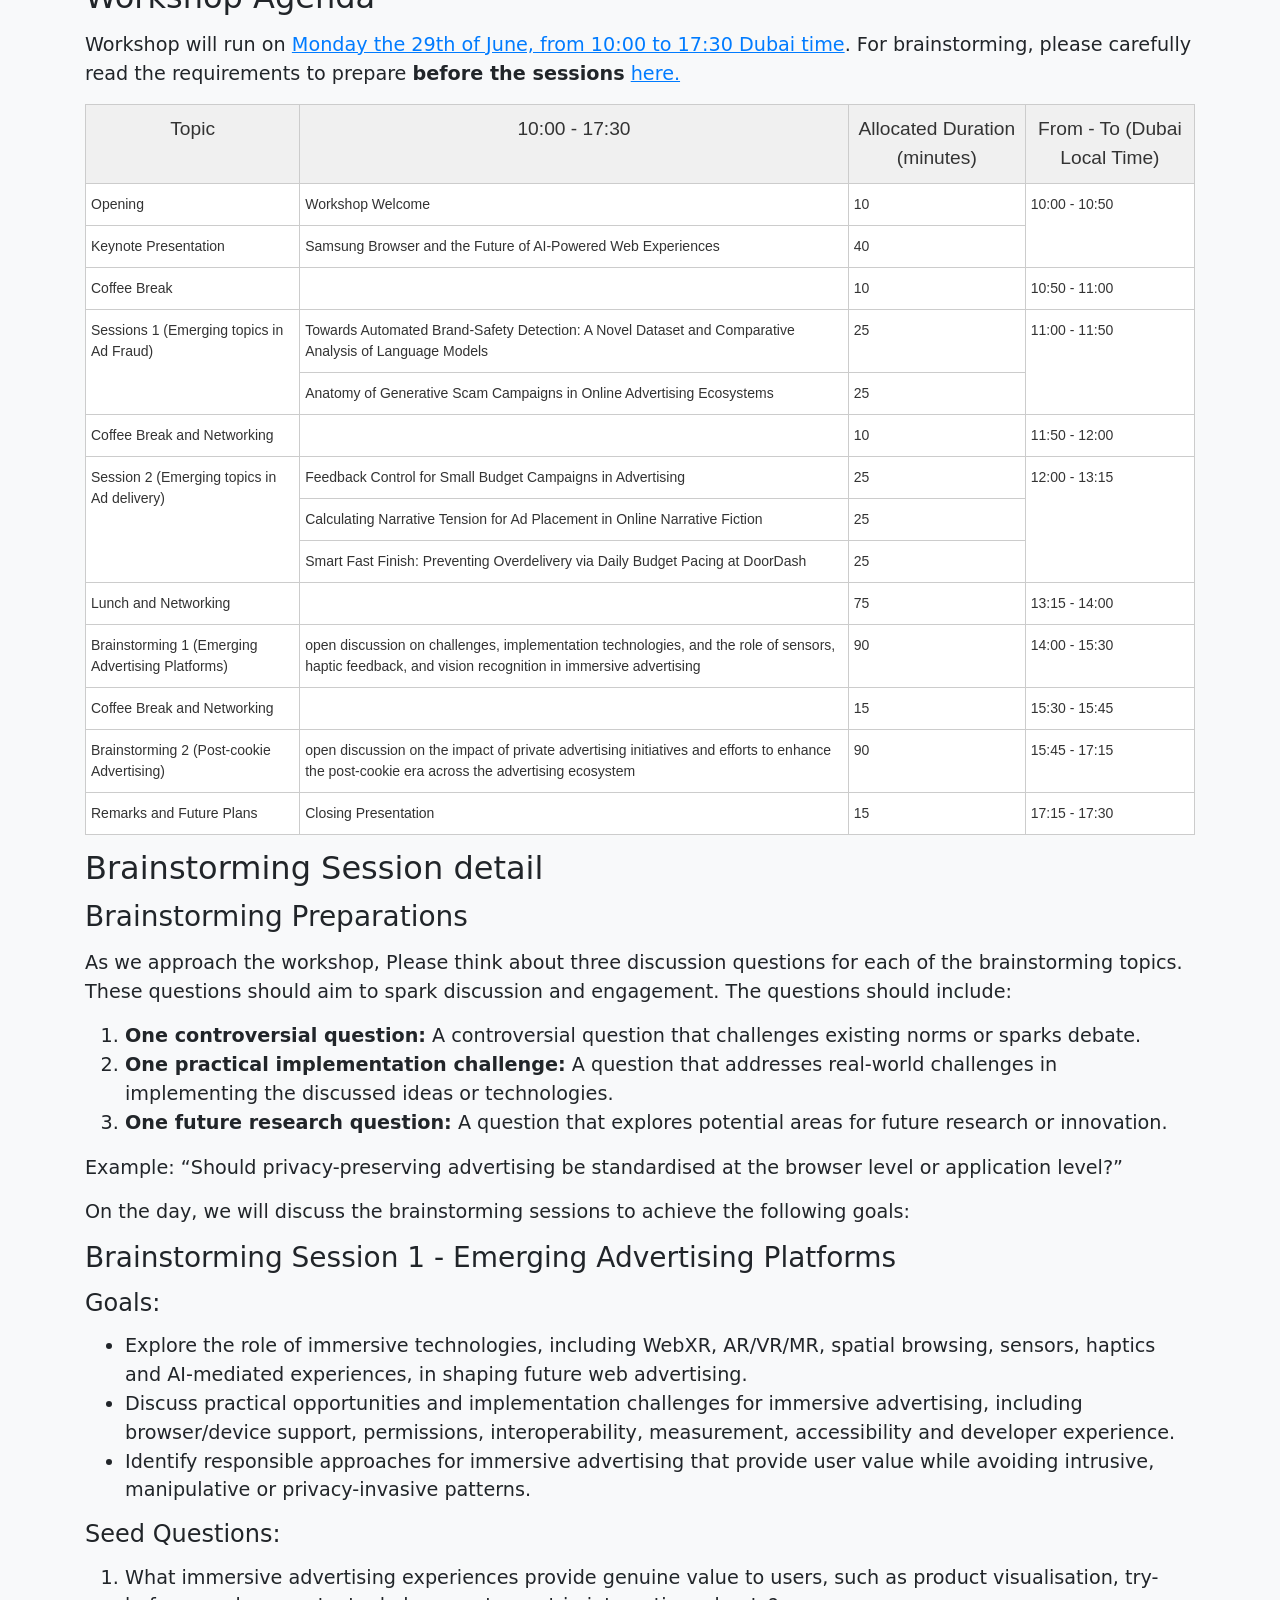
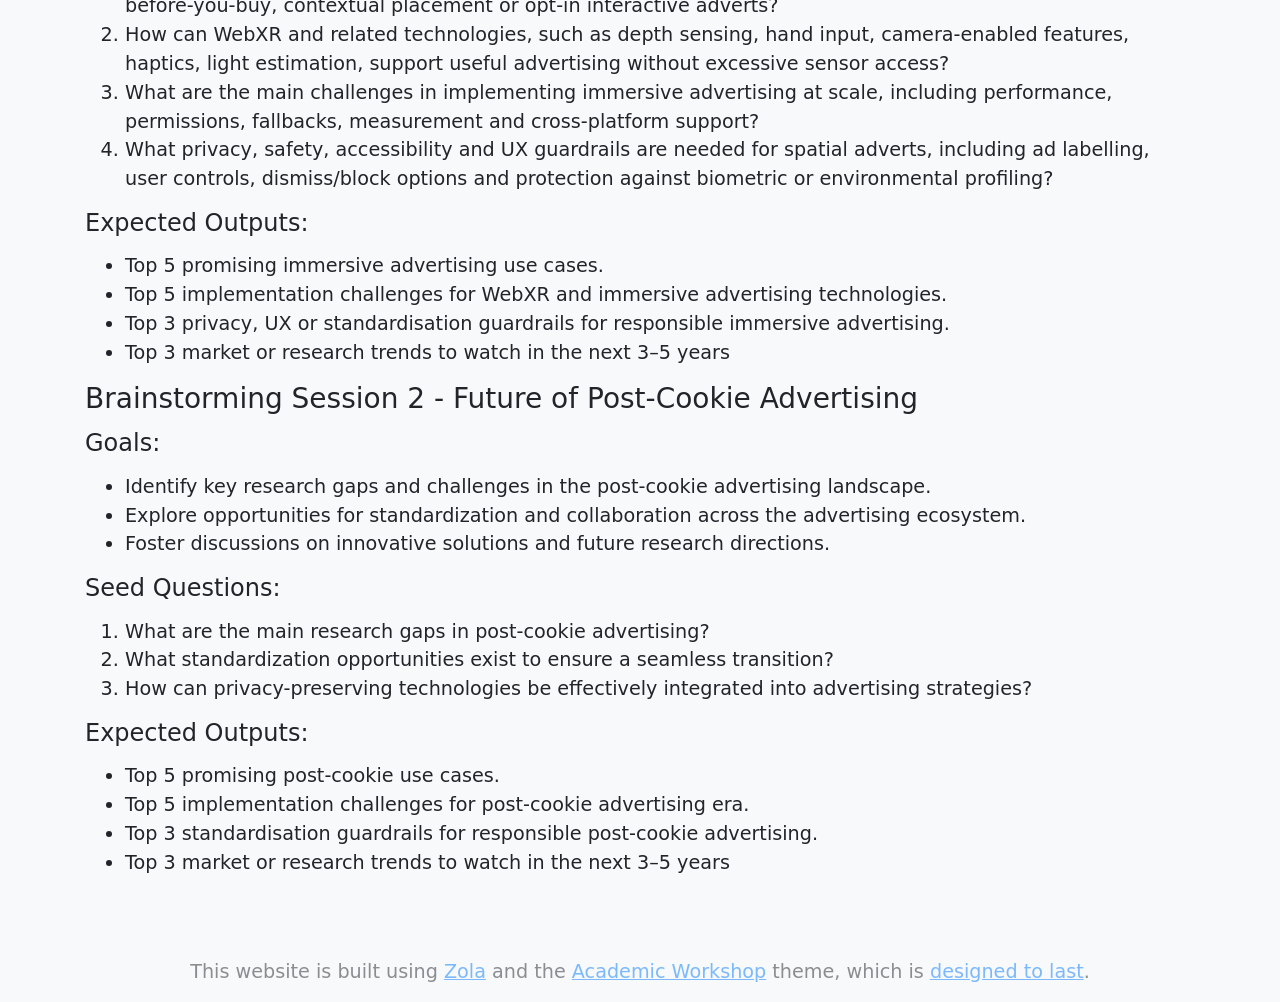
==== commit 24be09d7: "updated keynote title" ====
--- a/index.html
+++ b/index.html
@@ -275,8 +275,7 @@
                         </tr>
                         <tr>
                             <td class="tg-0pky">Keynote Presentation</td>
-                            <td class="tg-0pky">Transforming Samsung Internet into an AI-First Browser: Implications for
-                                the agentic web and the future of advertising</td>
+                            <td class="tg-0pky">Samsung Browser and the Future of AI-Powered Web Experiences</td>
                             <td class="tg-0pky">40</td>
                         </tr>
                         <tr>
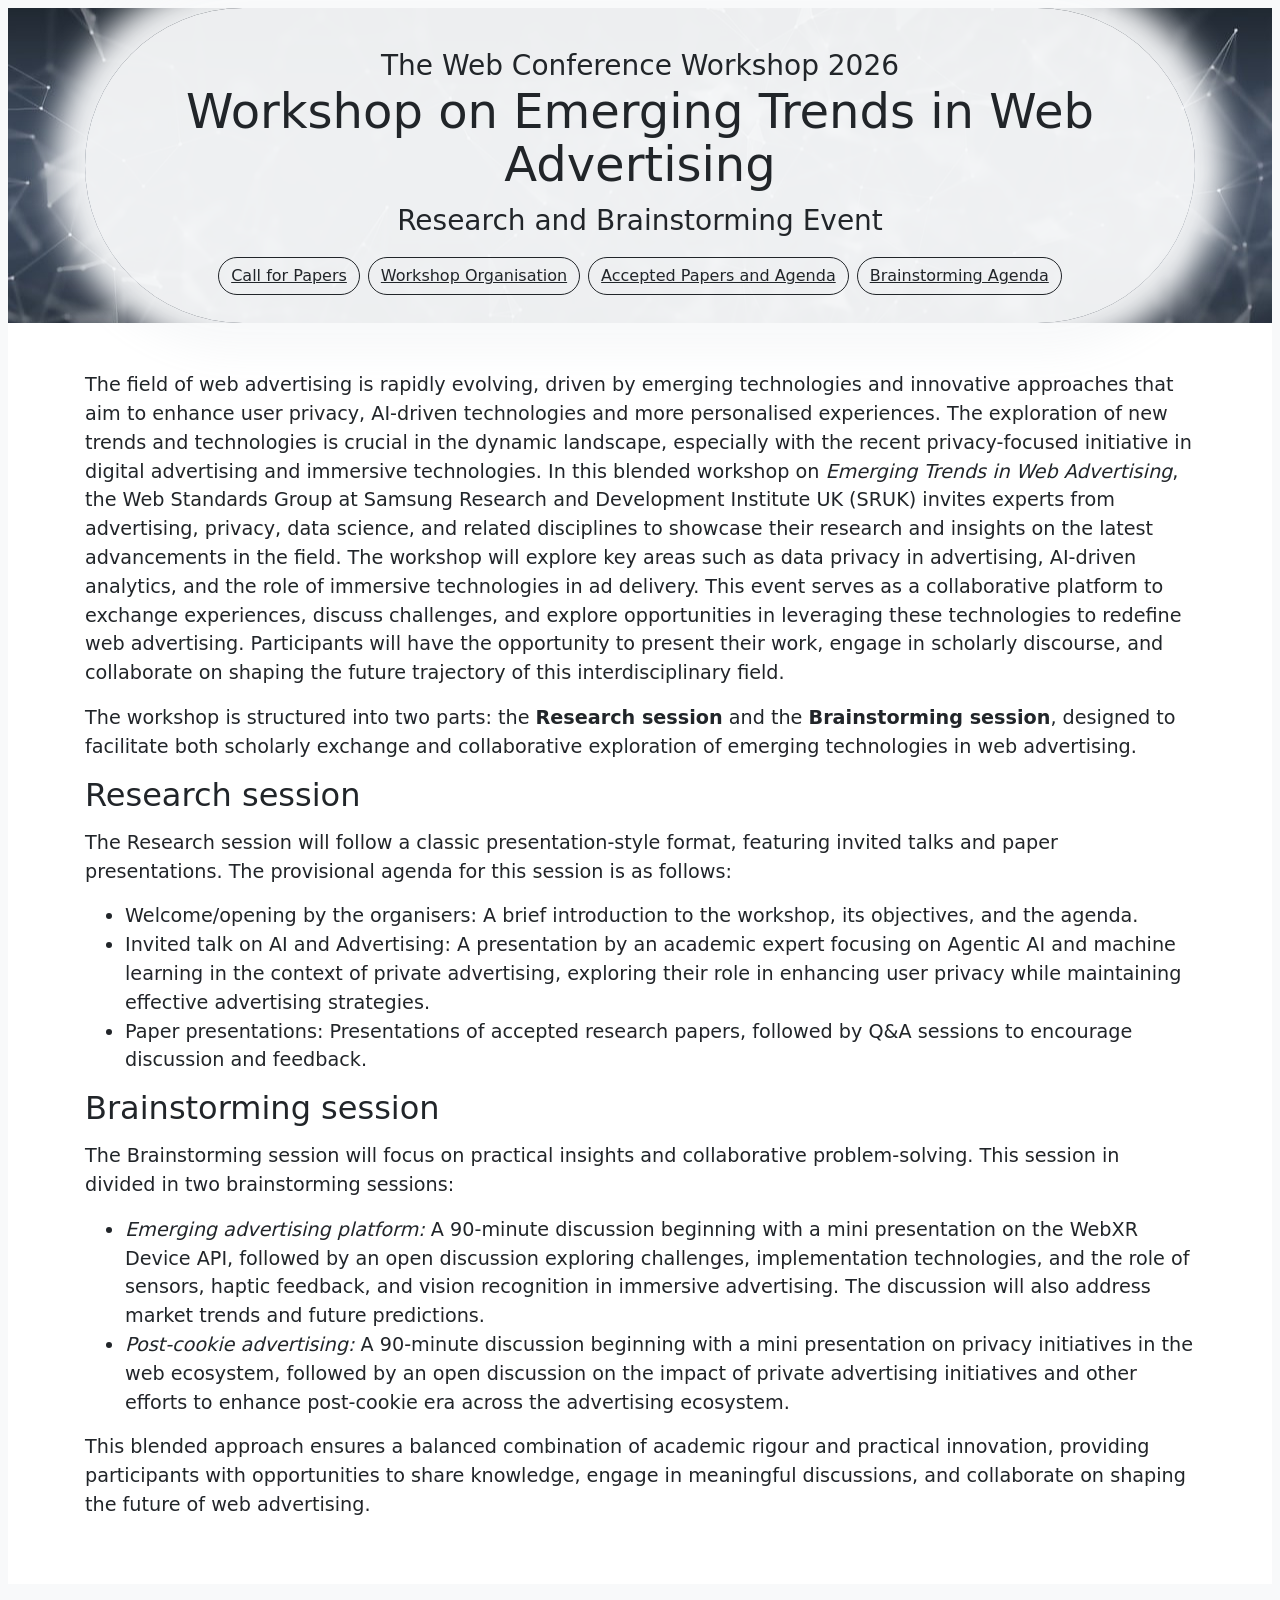
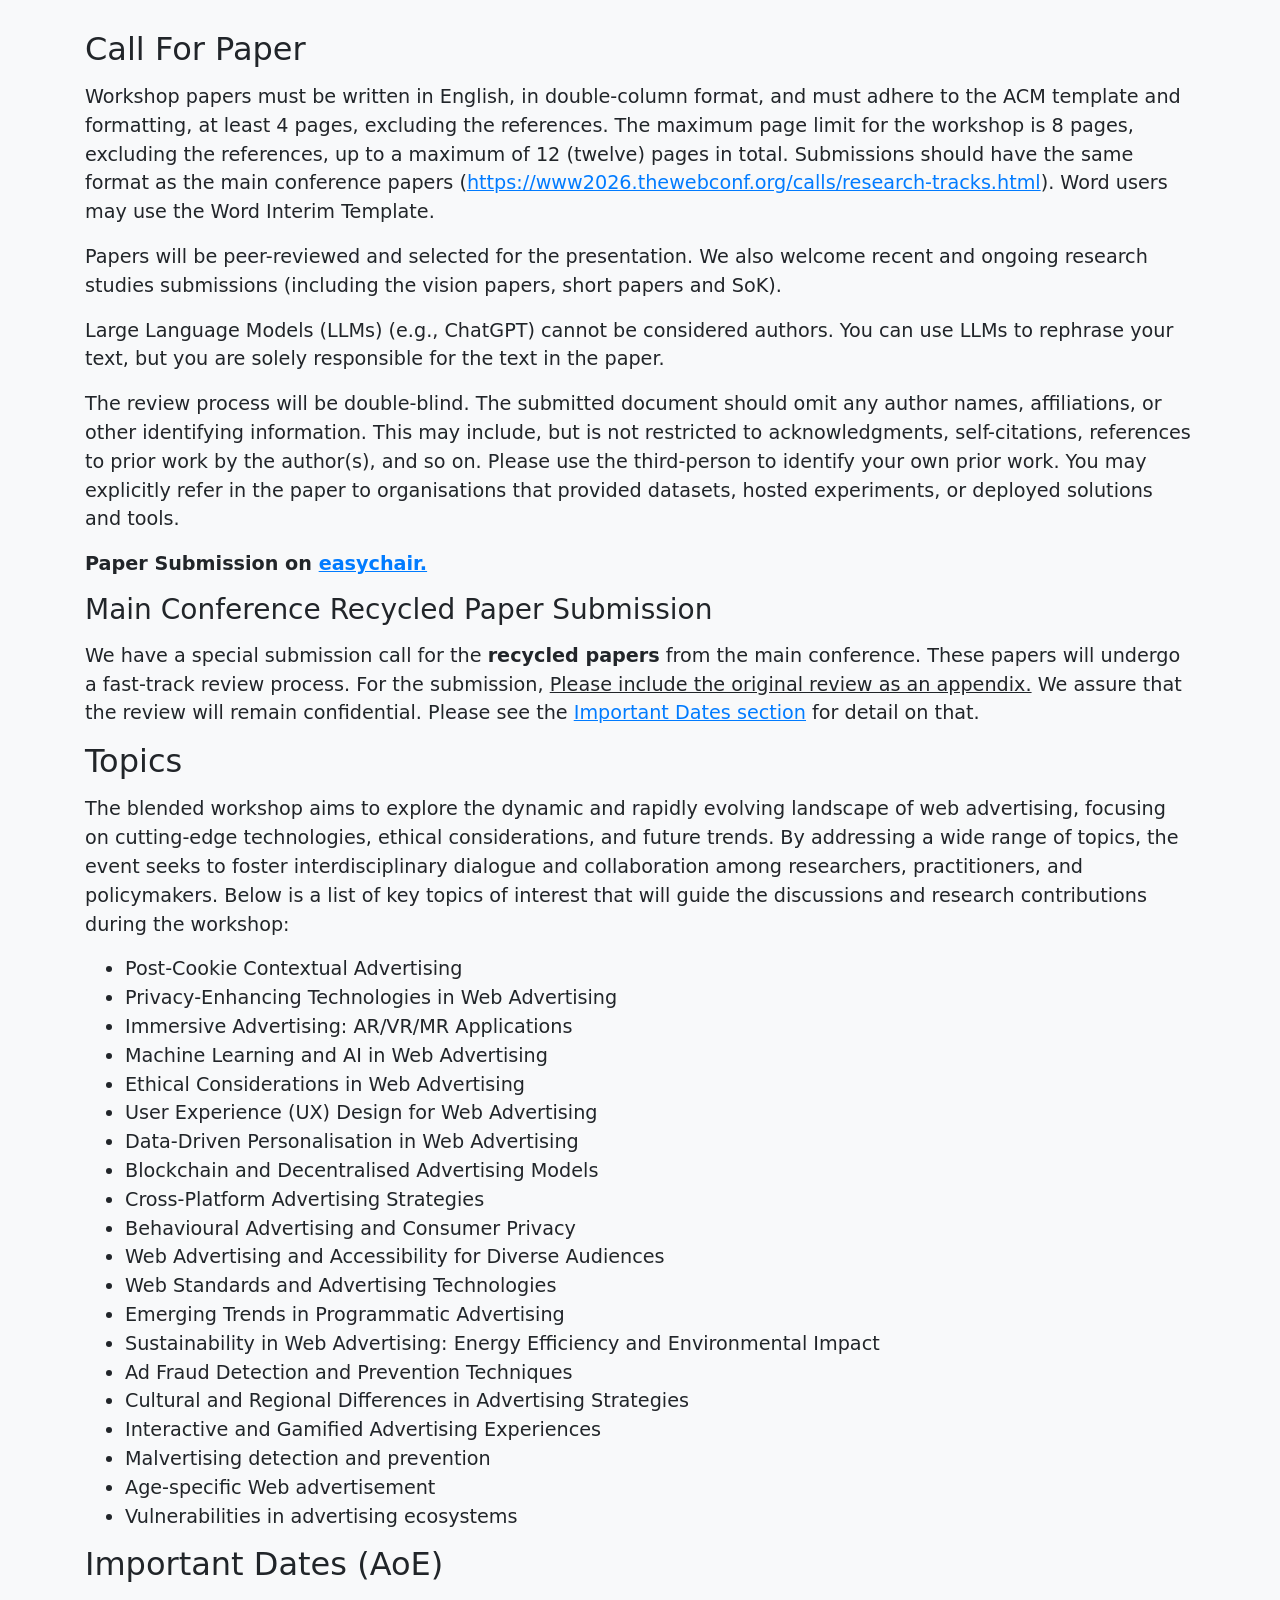
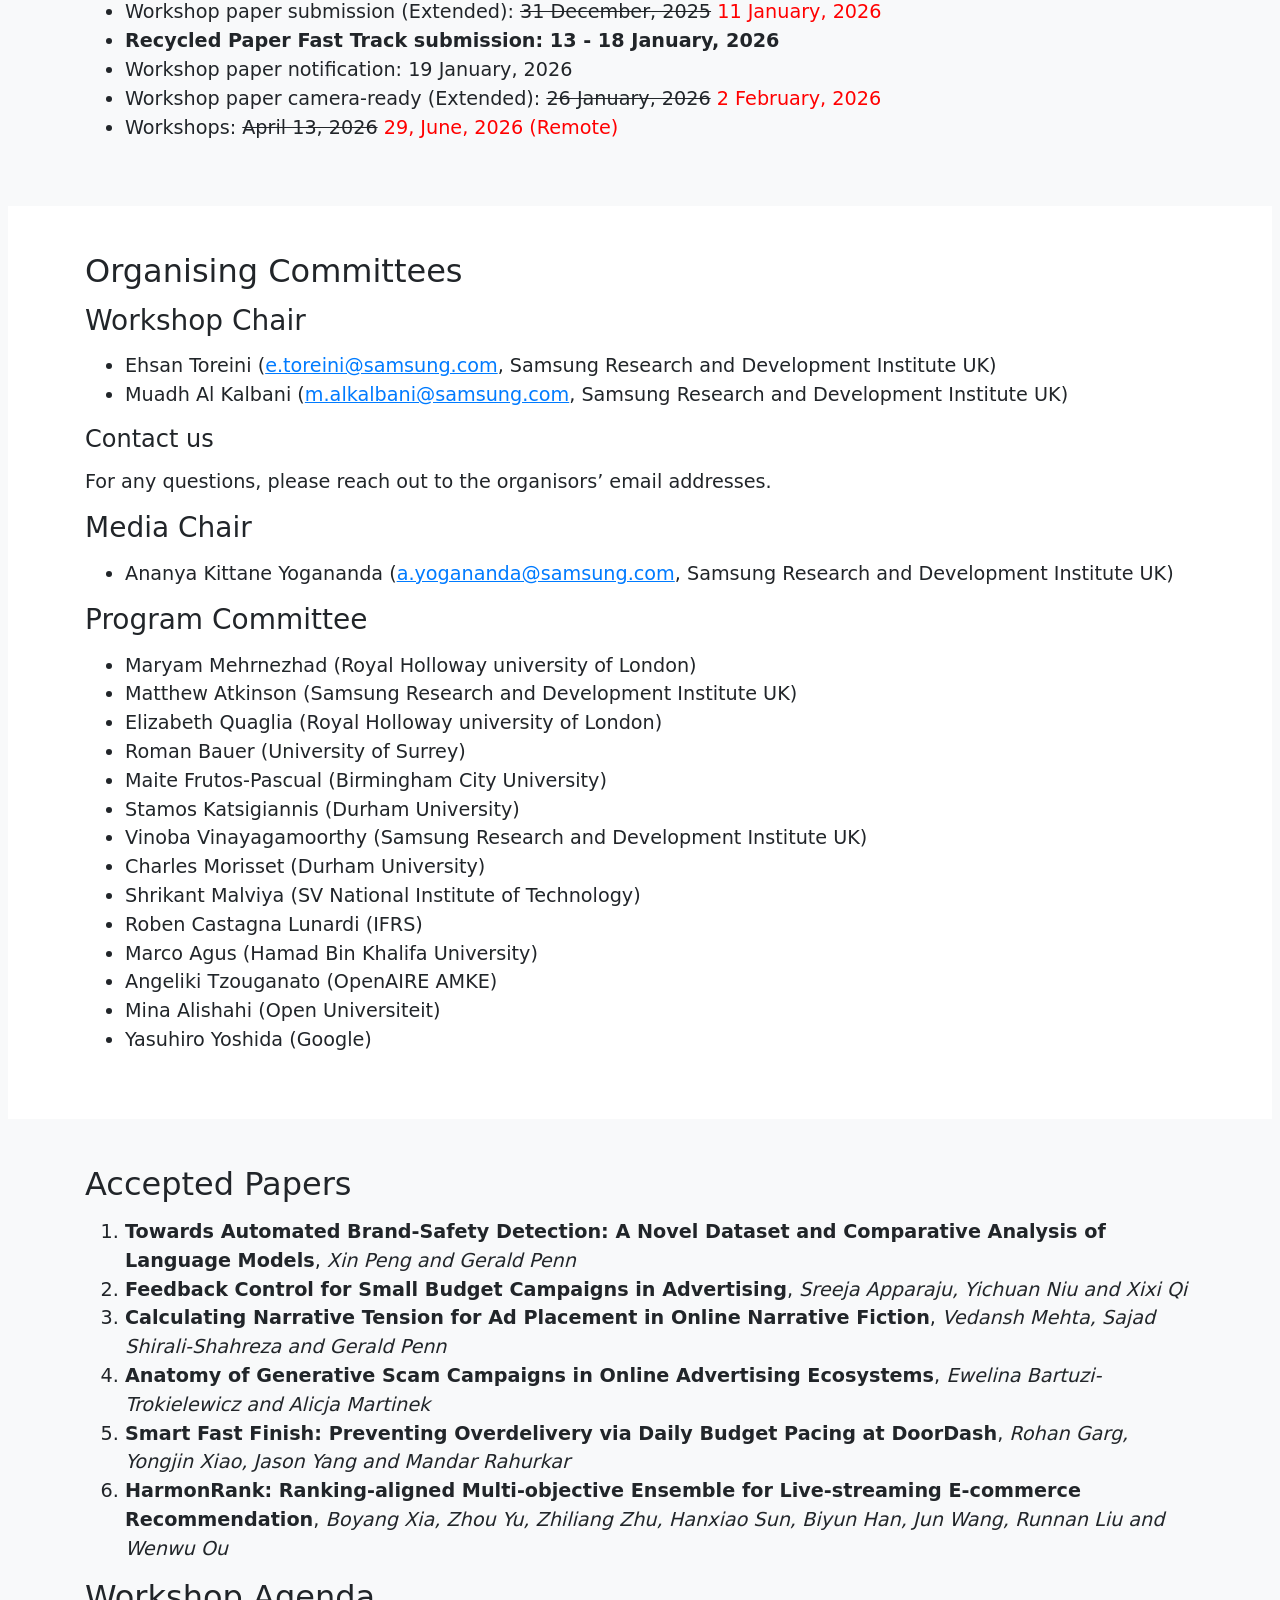
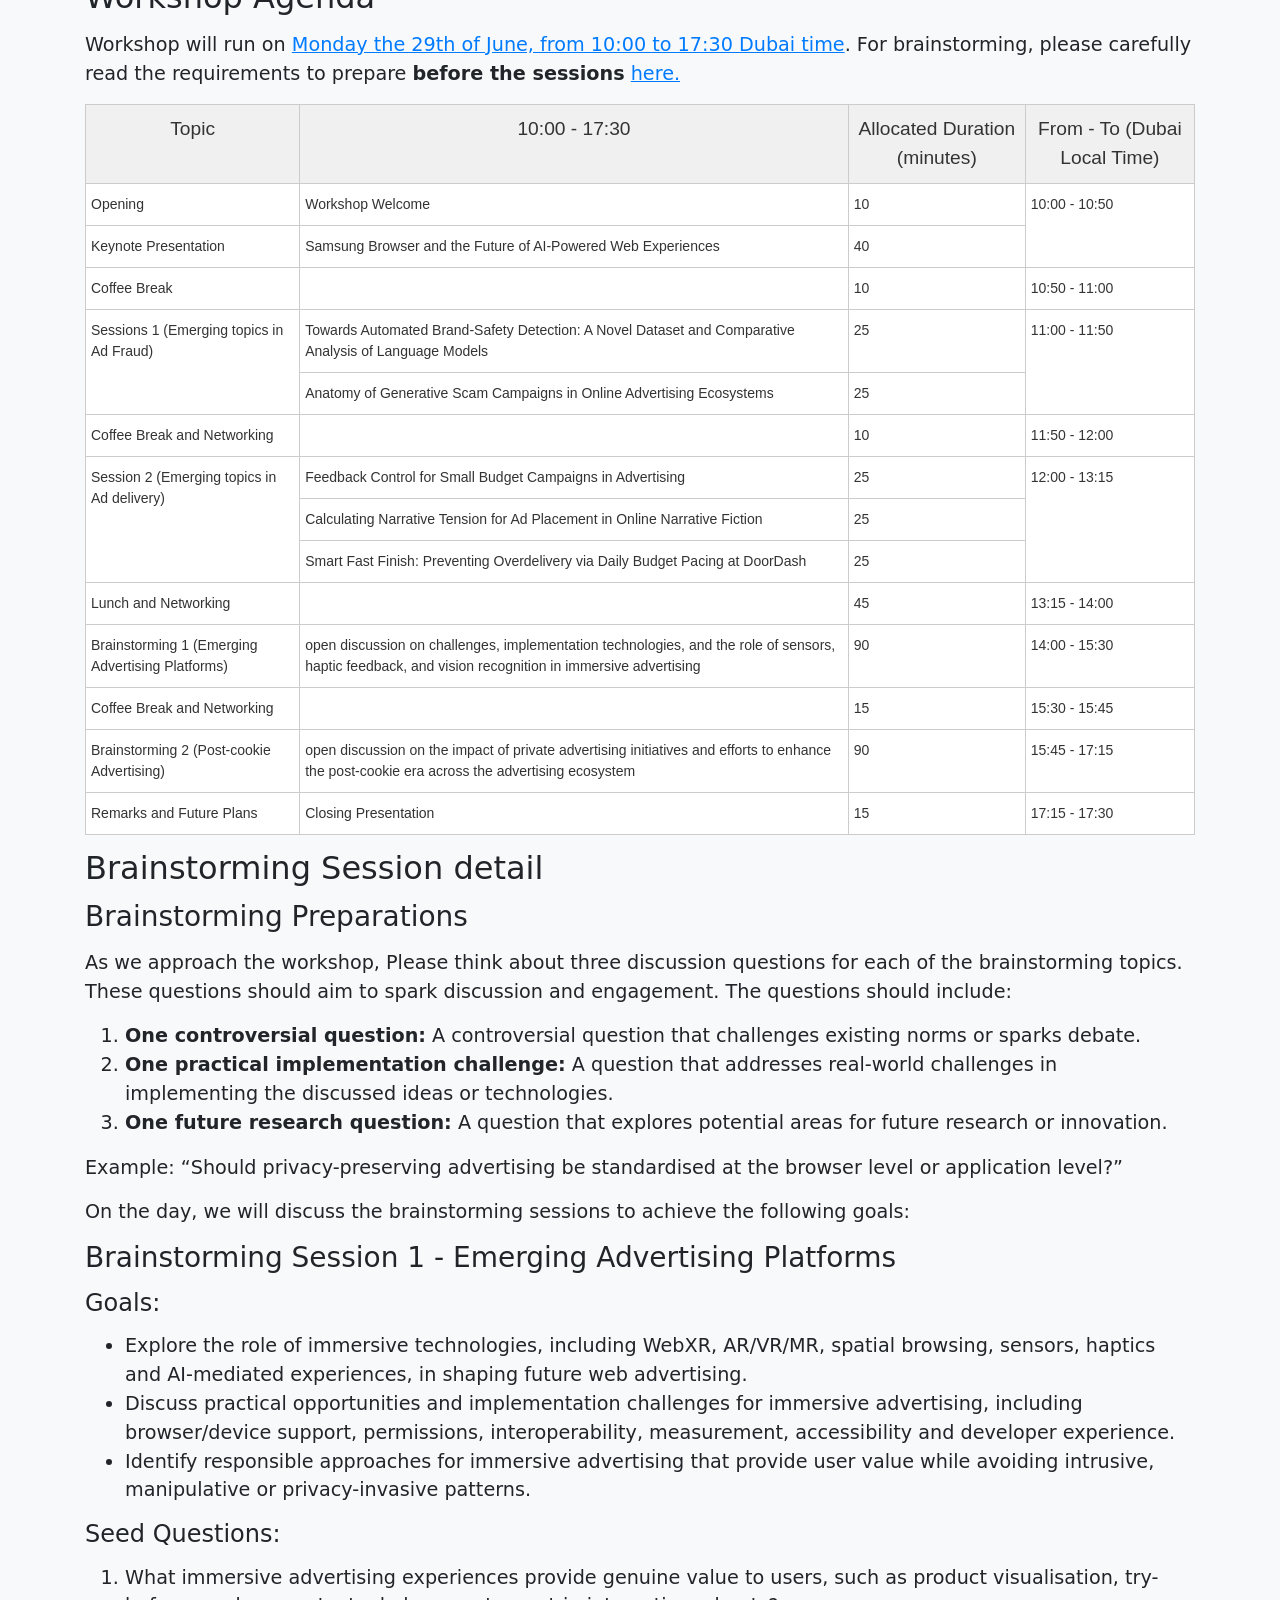
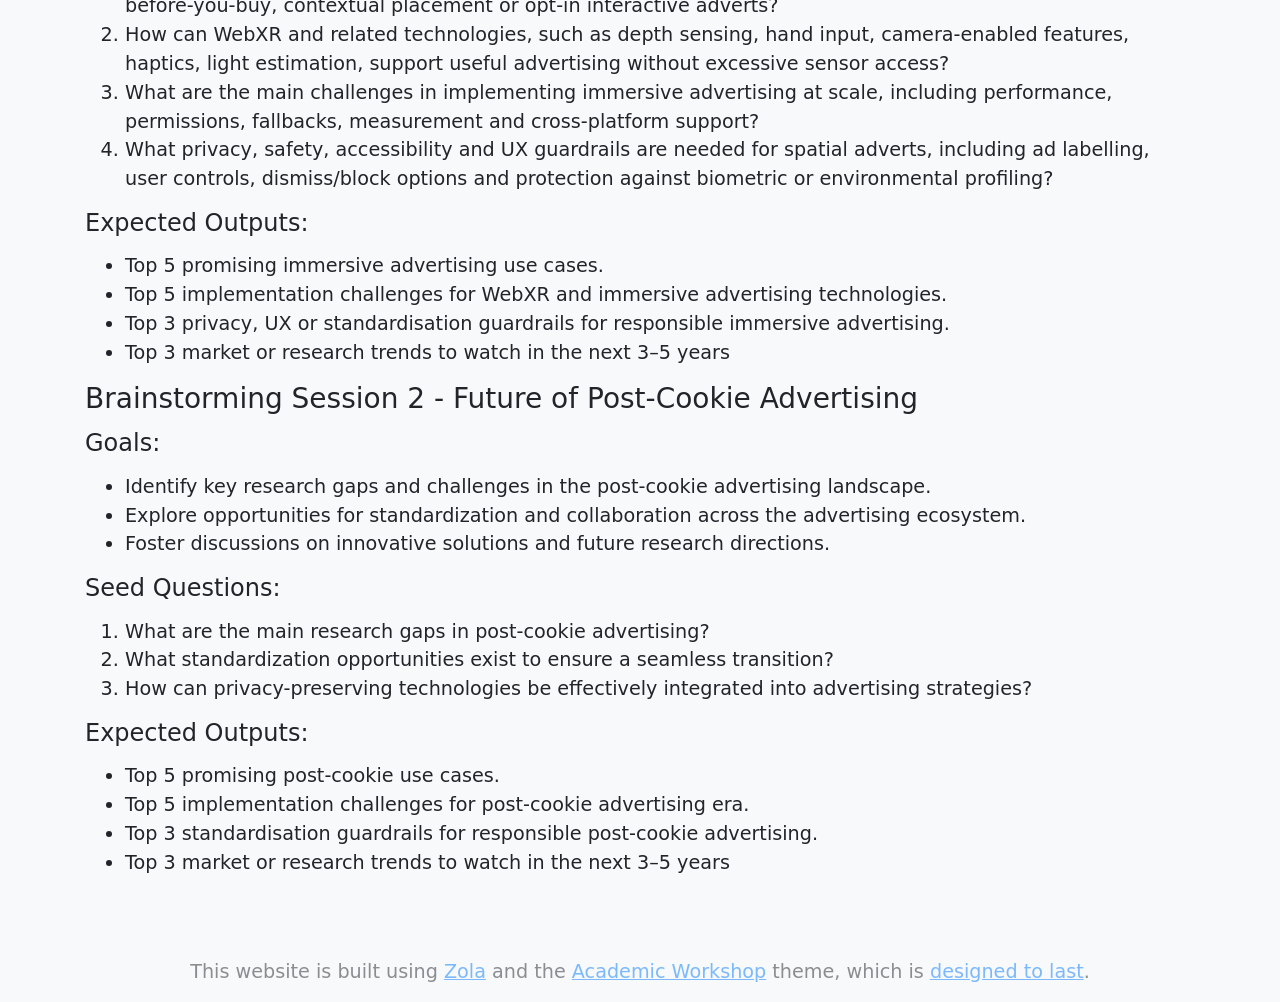
==== commit ec1f2301: "minor fix" ====
--- a/index.html
+++ b/index.html
@@ -321,7 +321,7 @@
                         <tr>
                             <td class="tg-0pky">Lunch and Networking</td>
                             <td class="tg-0pky"></td>
-                            <td class="tg-0pky">75</td>
+                            <td class="tg-0pky">45</td>
                             <td class="tg-0pky">13:15 - 14:00</td>
                         </tr>
                         <tr>
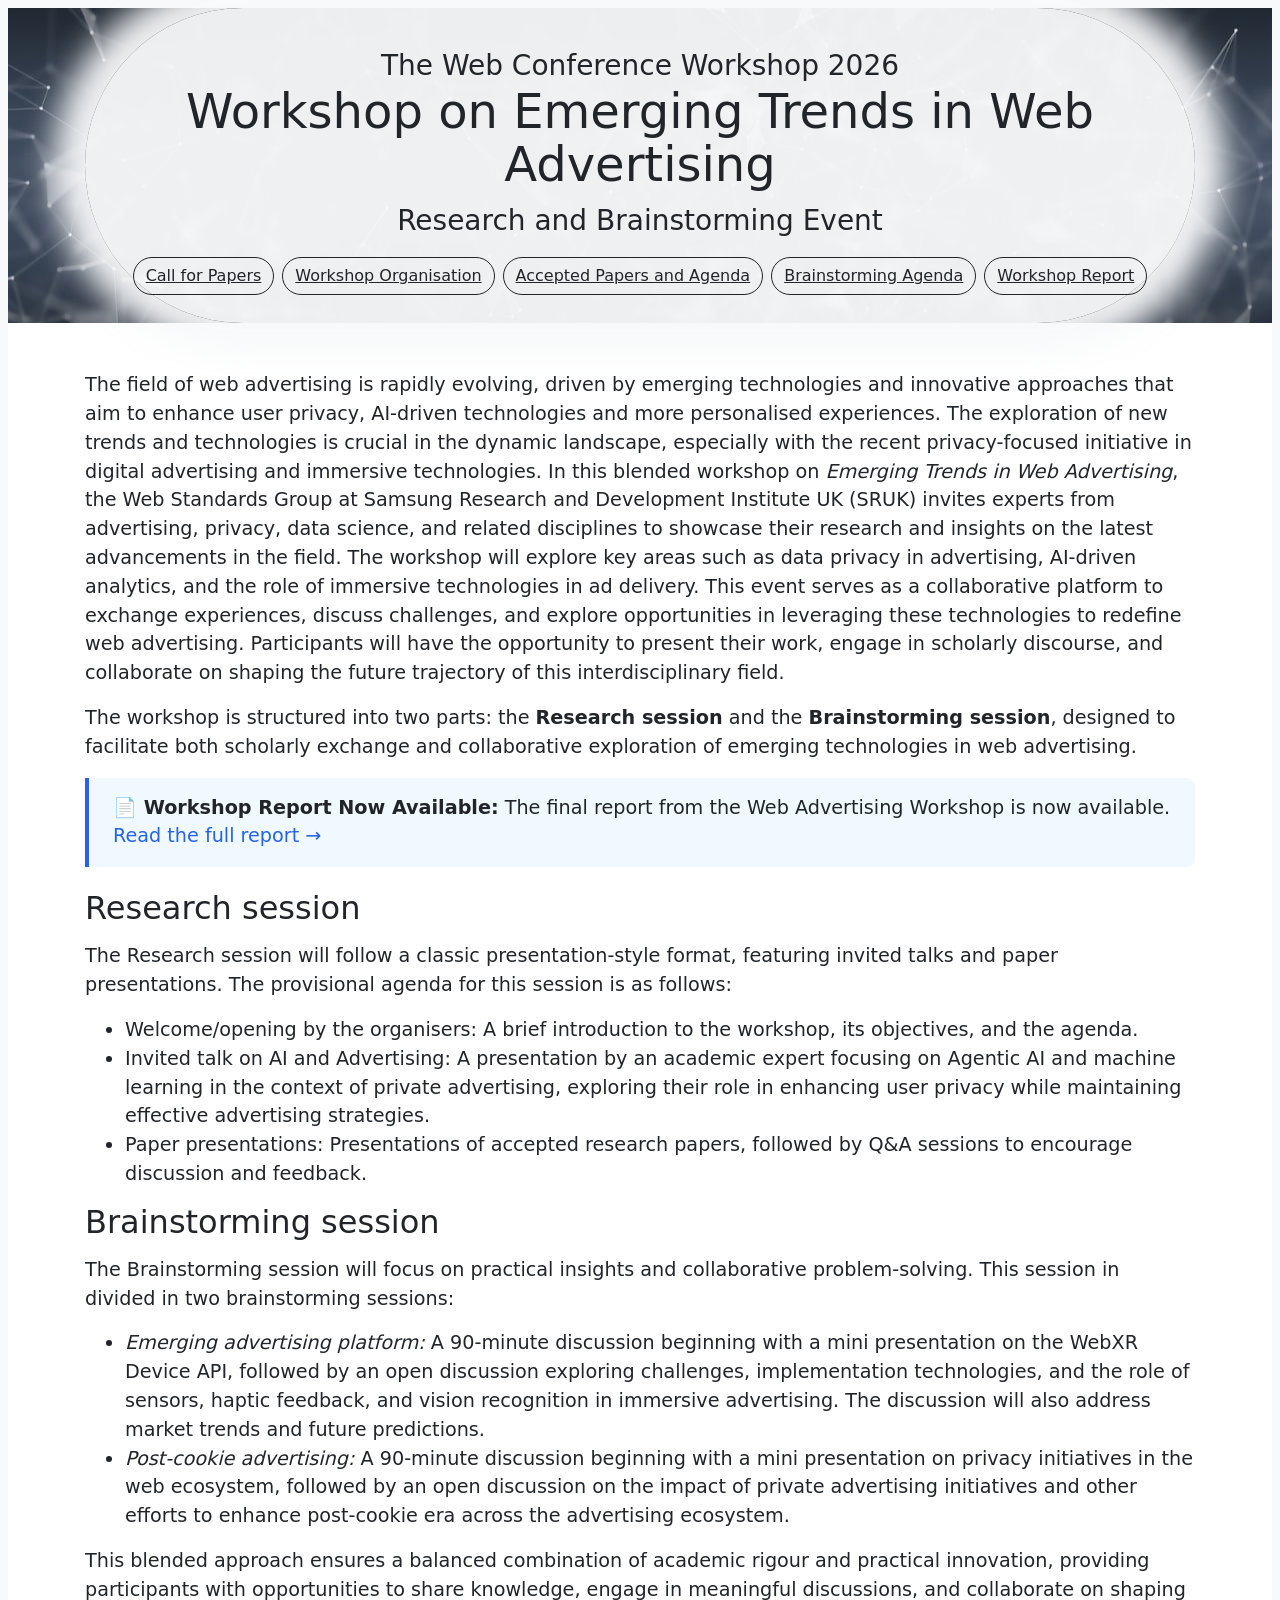
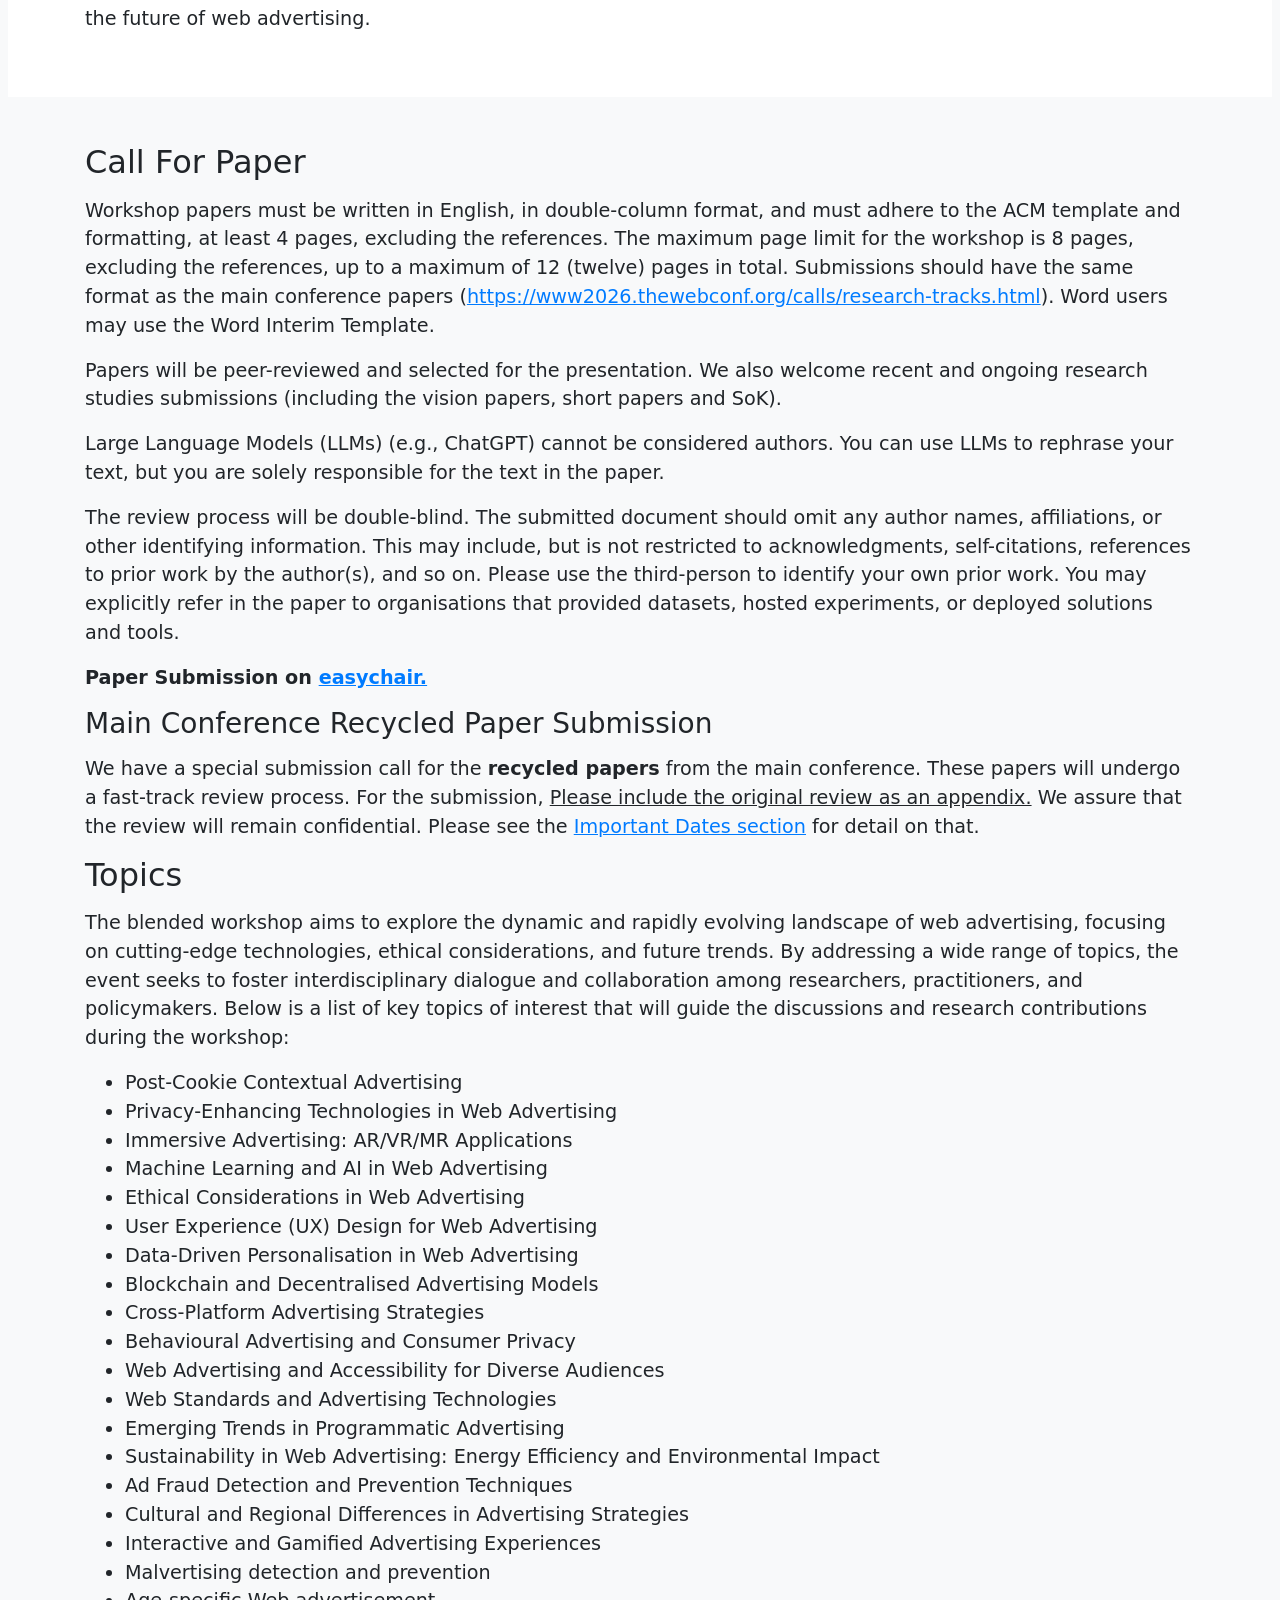
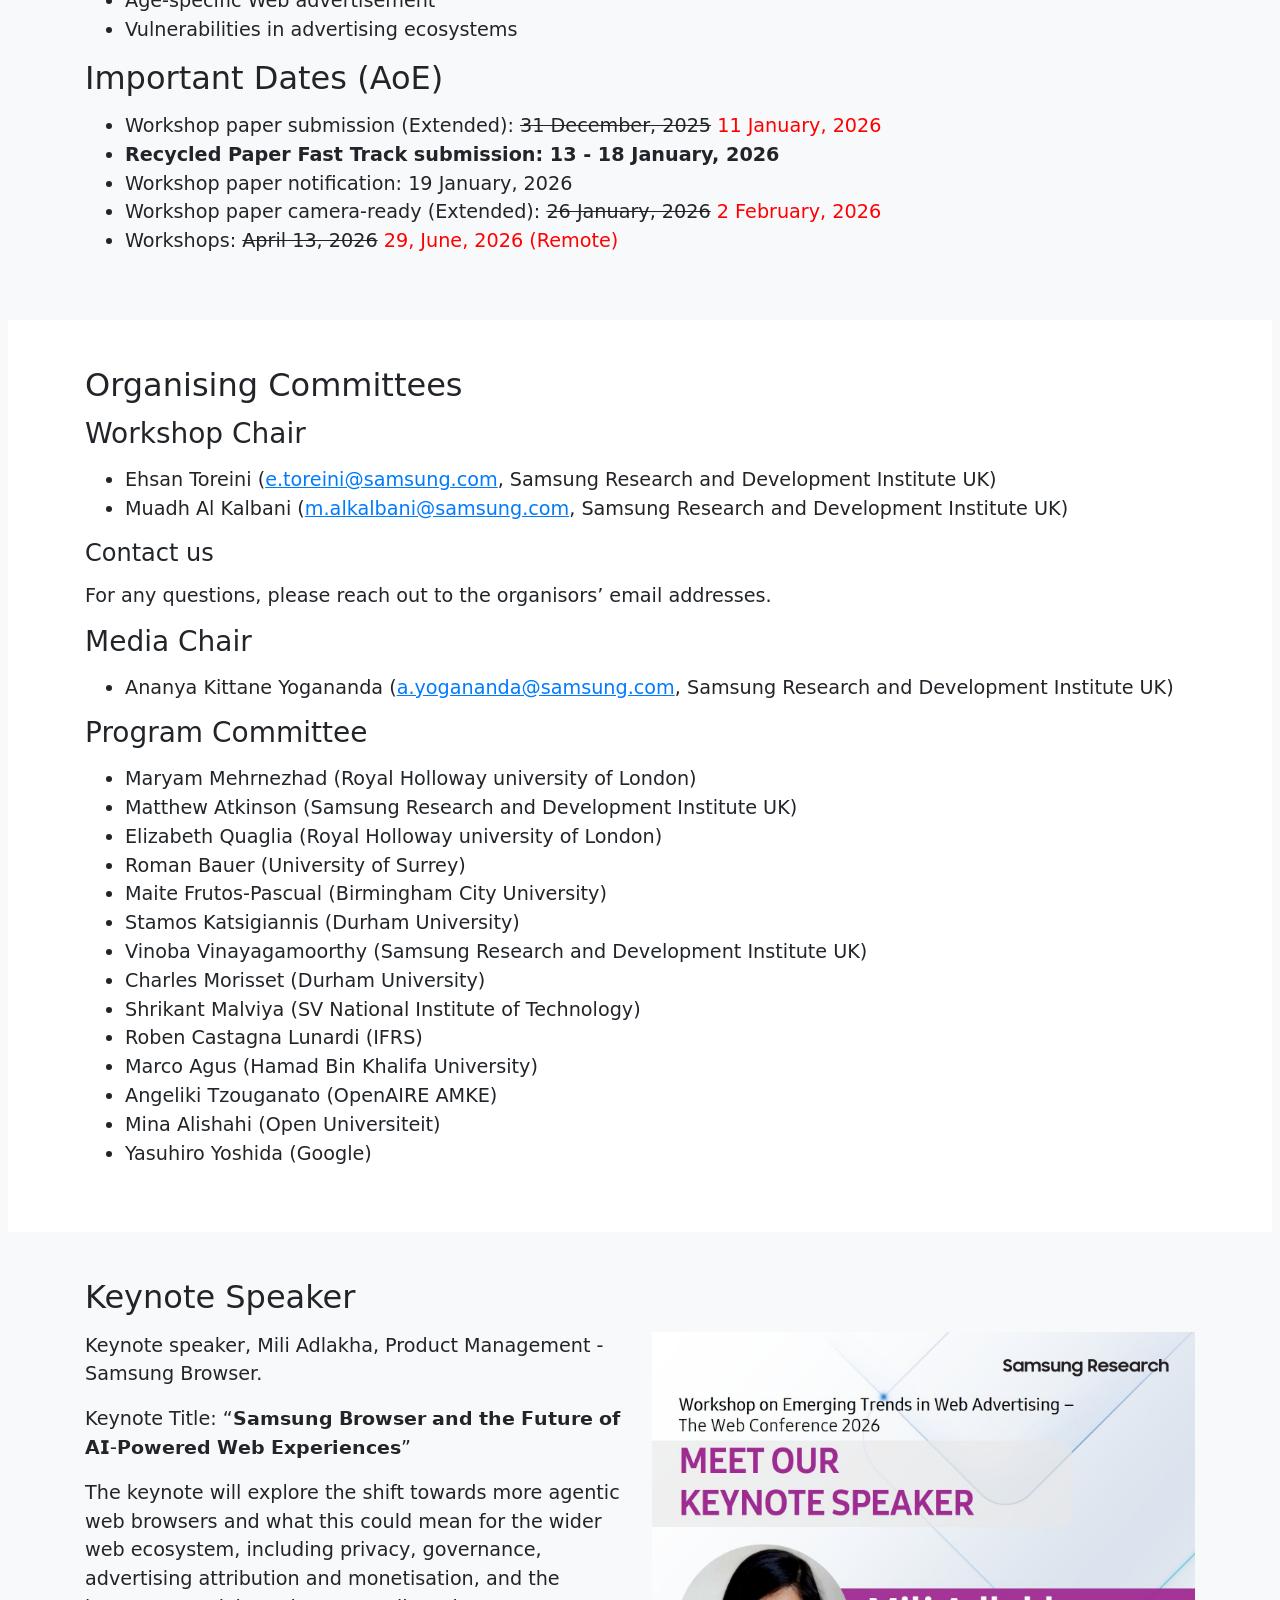
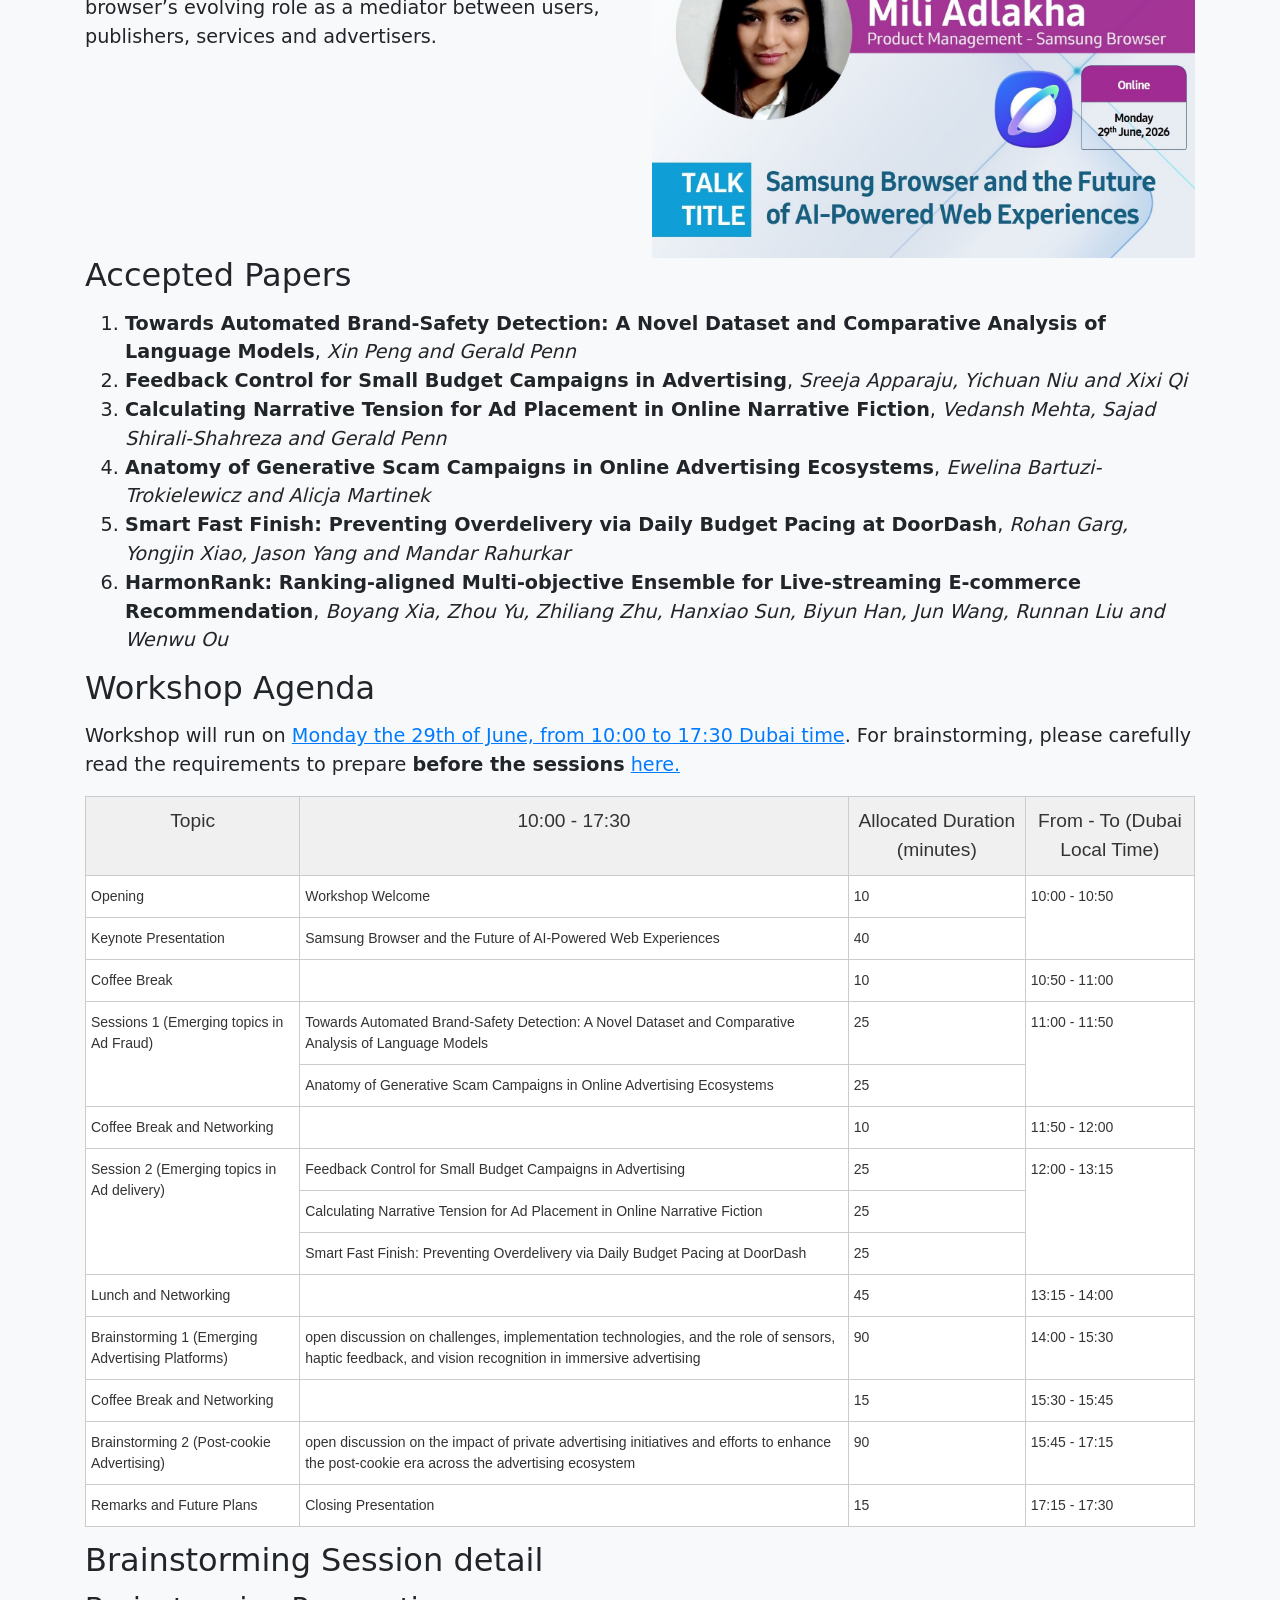
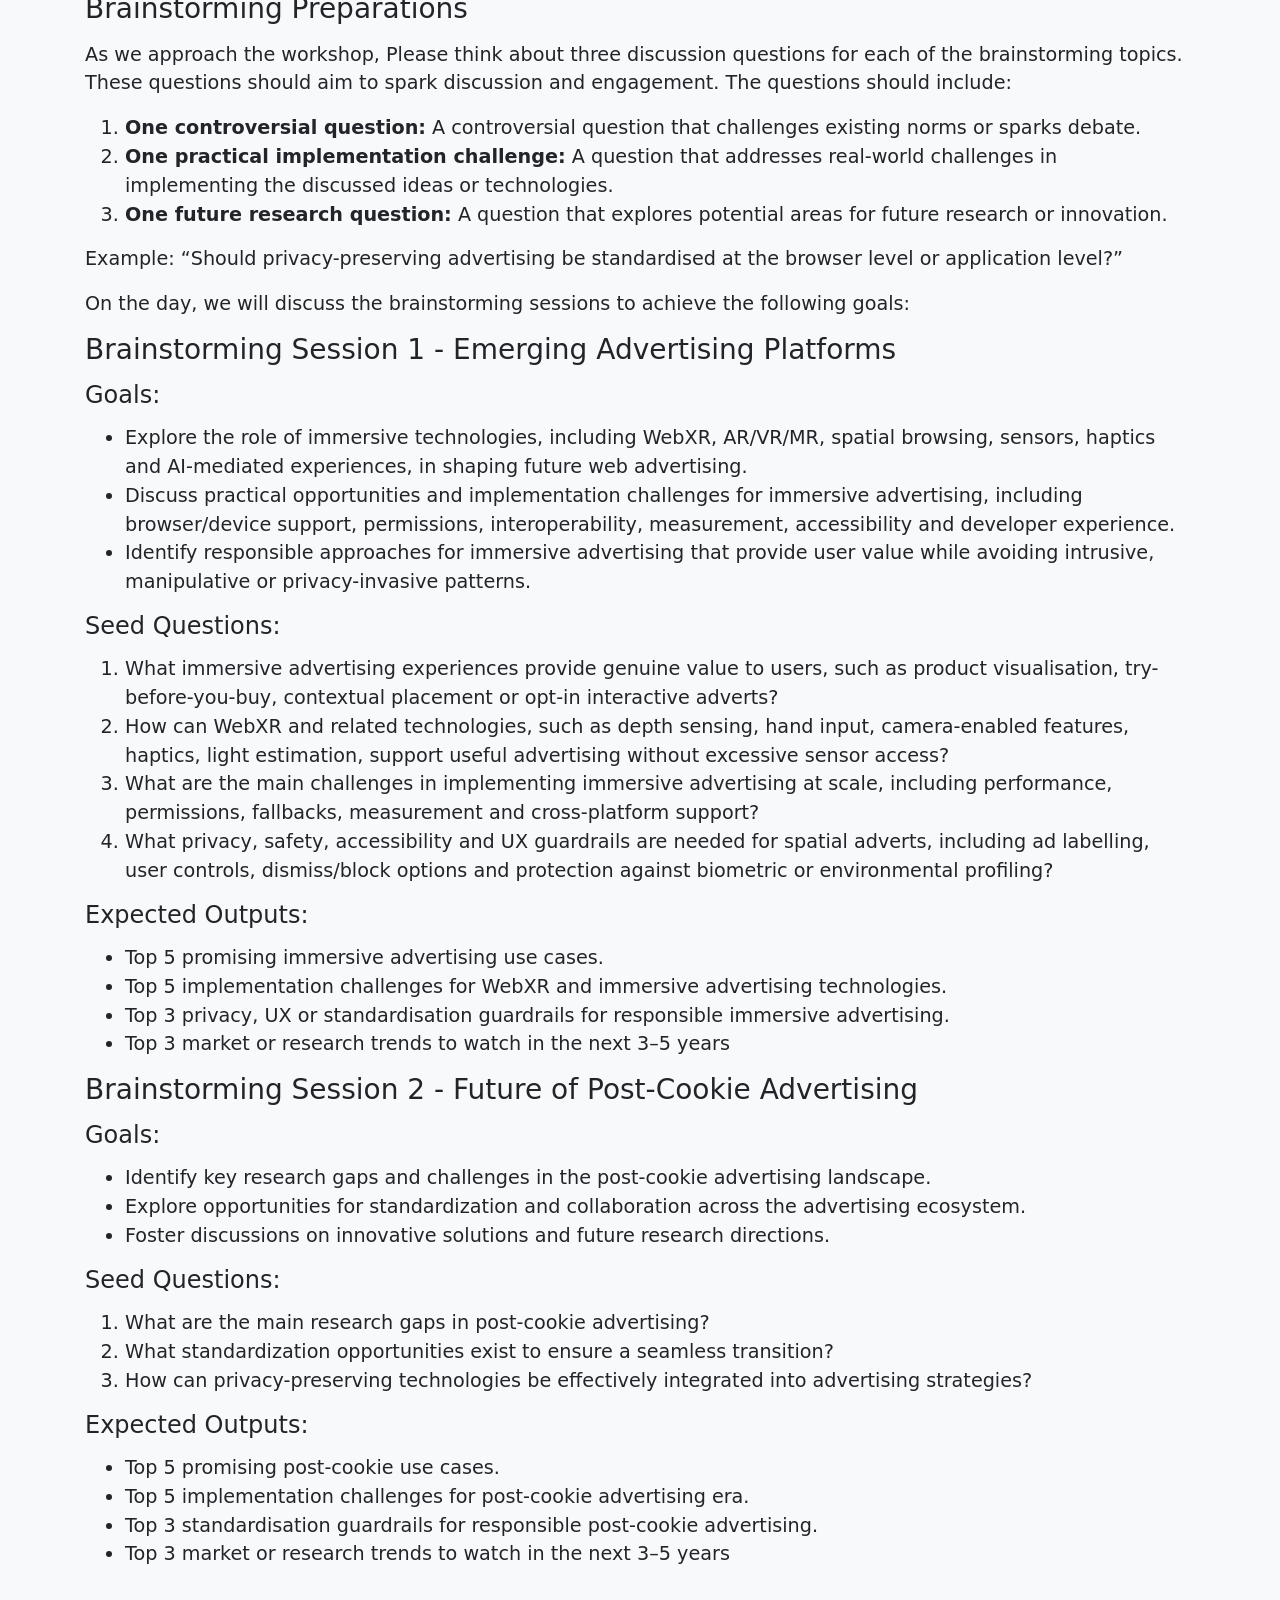
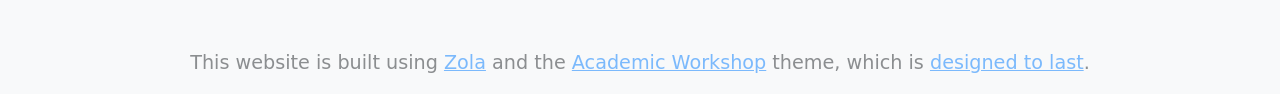
==== commit 5d2d3b3f: "workshop report added" ====
--- a/index.html
+++ b/index.html
@@ -77,7 +77,8 @@
                 <div class="d-flex flex-wrap justify-center"><a class="btn m-1" href=#call-for-paper>Call for
                         Papers</a><a class="btn m-1" href=#organisors>Workshop Organisation</a><a class="btn m-1"
                         href=#agenda>Accepted Papers and Agenda</a><a class="btn m-1"
-                        href=#brainstorming-agenda>Brainstorming Agenda</a></div>
+                        href=#brainstorming-agenda>Brainstorming Agenda</a><a class="btn m-1"
+                        href=report.html>Workshop Report</a></div>
             </div>
         </div>
     </header>
@@ -100,6 +101,10 @@
                 <p>The workshop is structured into two parts: the <strong>Research session</strong> and the
                     <strong>Brainstorming session</strong>, designed to facilitate both scholarly exchange and
                     collaborative exploration of emerging technologies in web advertising.
+                <div style="background-color: #f0f9ff; border-left: 4px solid #2563eb; padding: 1rem 1.5rem; margin-bottom: 1.5rem; border-radius: 0 8px 8px 0;">
+                    <strong>📄 Workshop Report Now Available:</strong> The final report from the Web Advertising Workshop is now available. 
+                    <a href="report.html" style="color: #2563eb; text-decoration: none;">Read the full report →</a>
+                </div>
                 <h2 id=research-session>Research session</h2>
                 <p>The Research session will follow a classic presentation-style format, featuring invited talks and
                     paper presentations. The provisional agenda for this session is as follows:
@@ -236,6 +241,23 @@
         </div>
         <div class=bg-odd>
             <section id="agenda" class="container content py-5">
+                <h2 id="keynote">Keynote Speaker</h2>
+                <div class="d-flex" style="gap:1.5rem;align-items:stretch;">
+                    <div style="flex:1;">
+                        <p>Keynote speaker, Mili Adlakha, Product Management - Samsung Browser.</p>
+                        <p>Keynote Title: “𝗦𝗮𝗺𝘀𝘂𝗻𝗴 𝗕𝗿𝗼𝘄𝘀𝗲𝗿 𝗮𝗻𝗱 𝘁𝗵𝗲 𝗙𝘂𝘁𝘂𝗿𝗲 𝗼𝗳 𝗔𝗜-𝗣𝗼𝘄𝗲𝗿𝗲𝗱
+                            𝗪𝗲𝗯 𝗘𝘅𝗽𝗲𝗿𝗶𝗲𝗻𝗰𝗲𝘀”</p>
+                        <p>The keynote will explore the shift towards more agentic web browsers and what this could mean for
+                            the wider web ecosystem, including privacy, governance, advertising attribution and monetisation,
+                            and the browser’s evolving role as a mediator between users, publishers, services and advertisers.
+                        </p>
+                    </div>
+                    <div style="flex:1;display:flex;">
+                        <img style="width:100%;height:100%;object-fit:cover;" src="mili.jpg" alt="Mili Adlakha" />
+                    </div>
+                </div>
+
+
                 <h2 id=accepted-papers>Accepted Papers</h2>
                 <ol>
                     <li><b>Towards Automated Brand-Safety Detection: A Novel Dataset and Comparative Analysis of
@@ -417,7 +439,8 @@
                 <h4>Goals:</h4>
                 <ul>
                     <li>Identify key research gaps and challenges in the post-cookie advertising landscape.</li>
-                    <li>Explore opportunities for standardization and collaboration across the advertising ecosystem.</li>
+                    <li>Explore opportunities for standardization and collaboration across the advertising ecosystem.
+                    </li>
                     <li>Foster discussions on innovative solutions and future research directions.</li>
                 </ul>
                 <h4>Seed Questions:</h4>
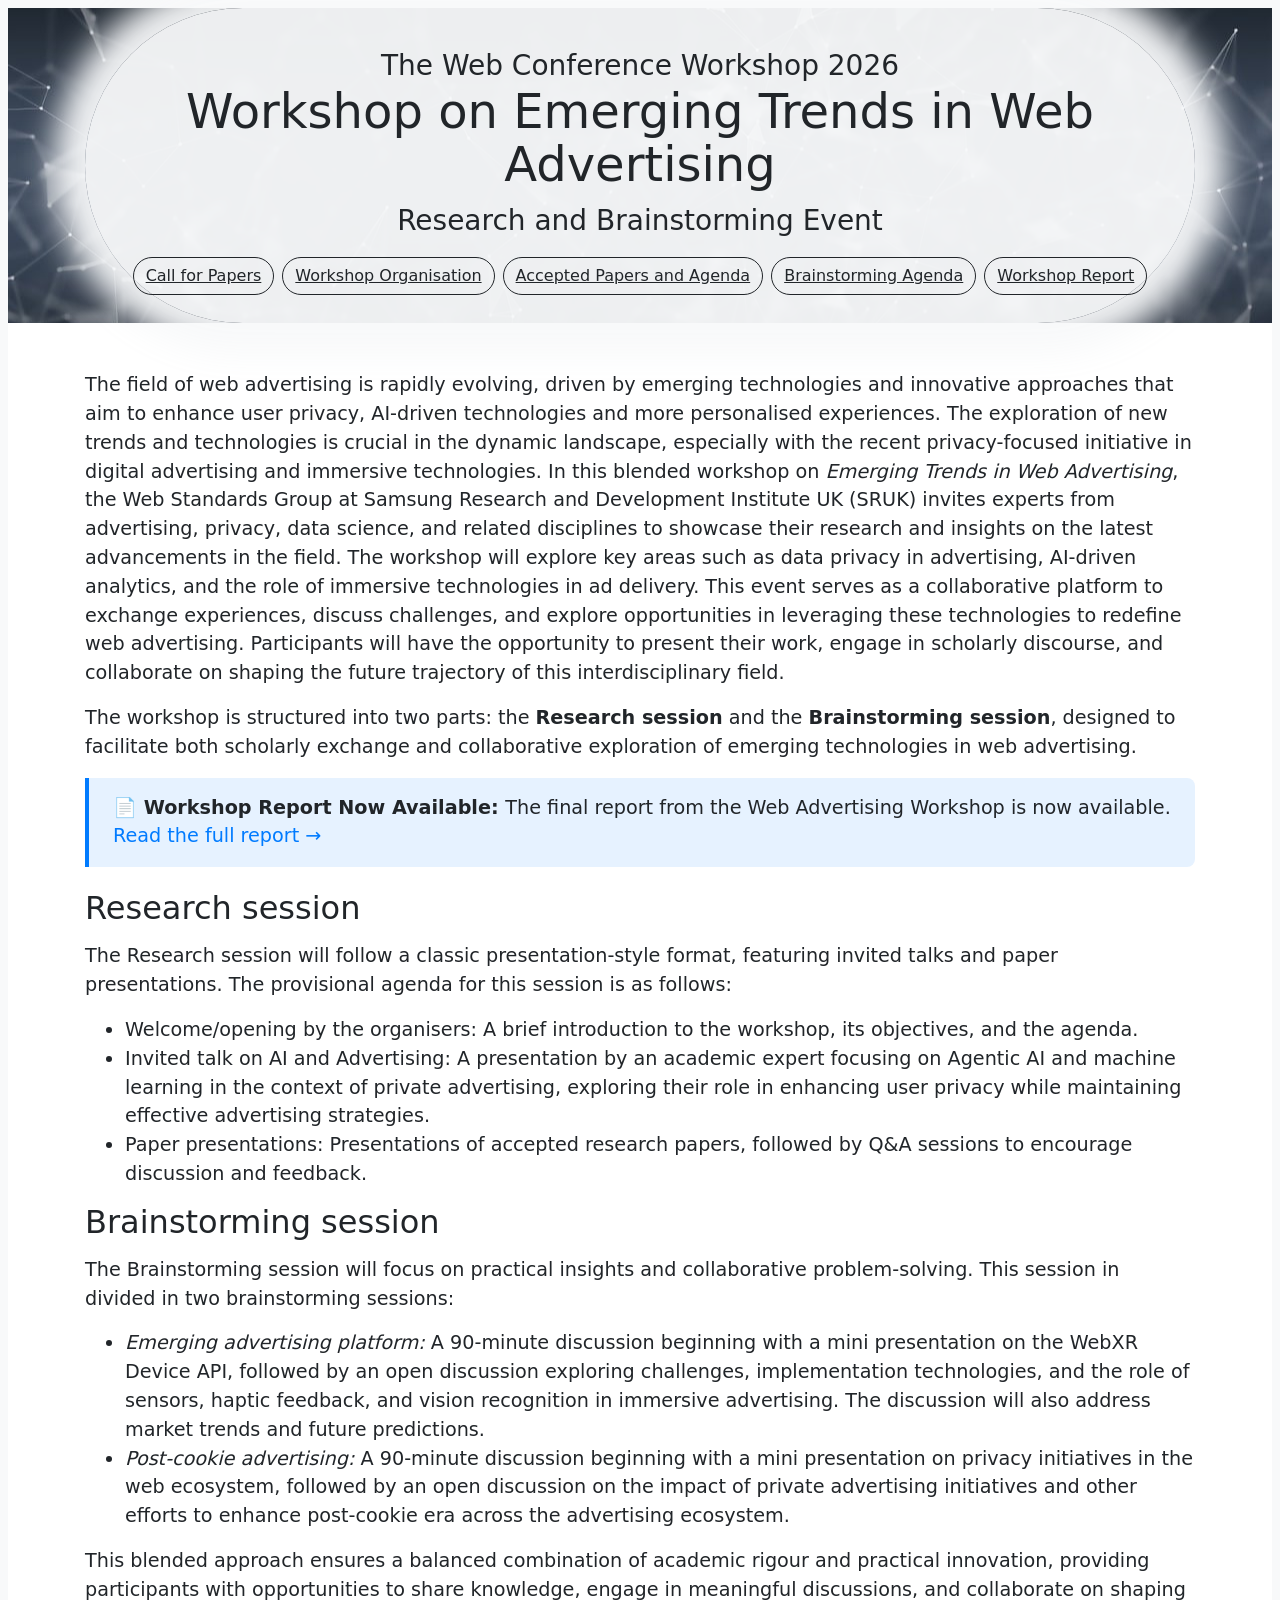
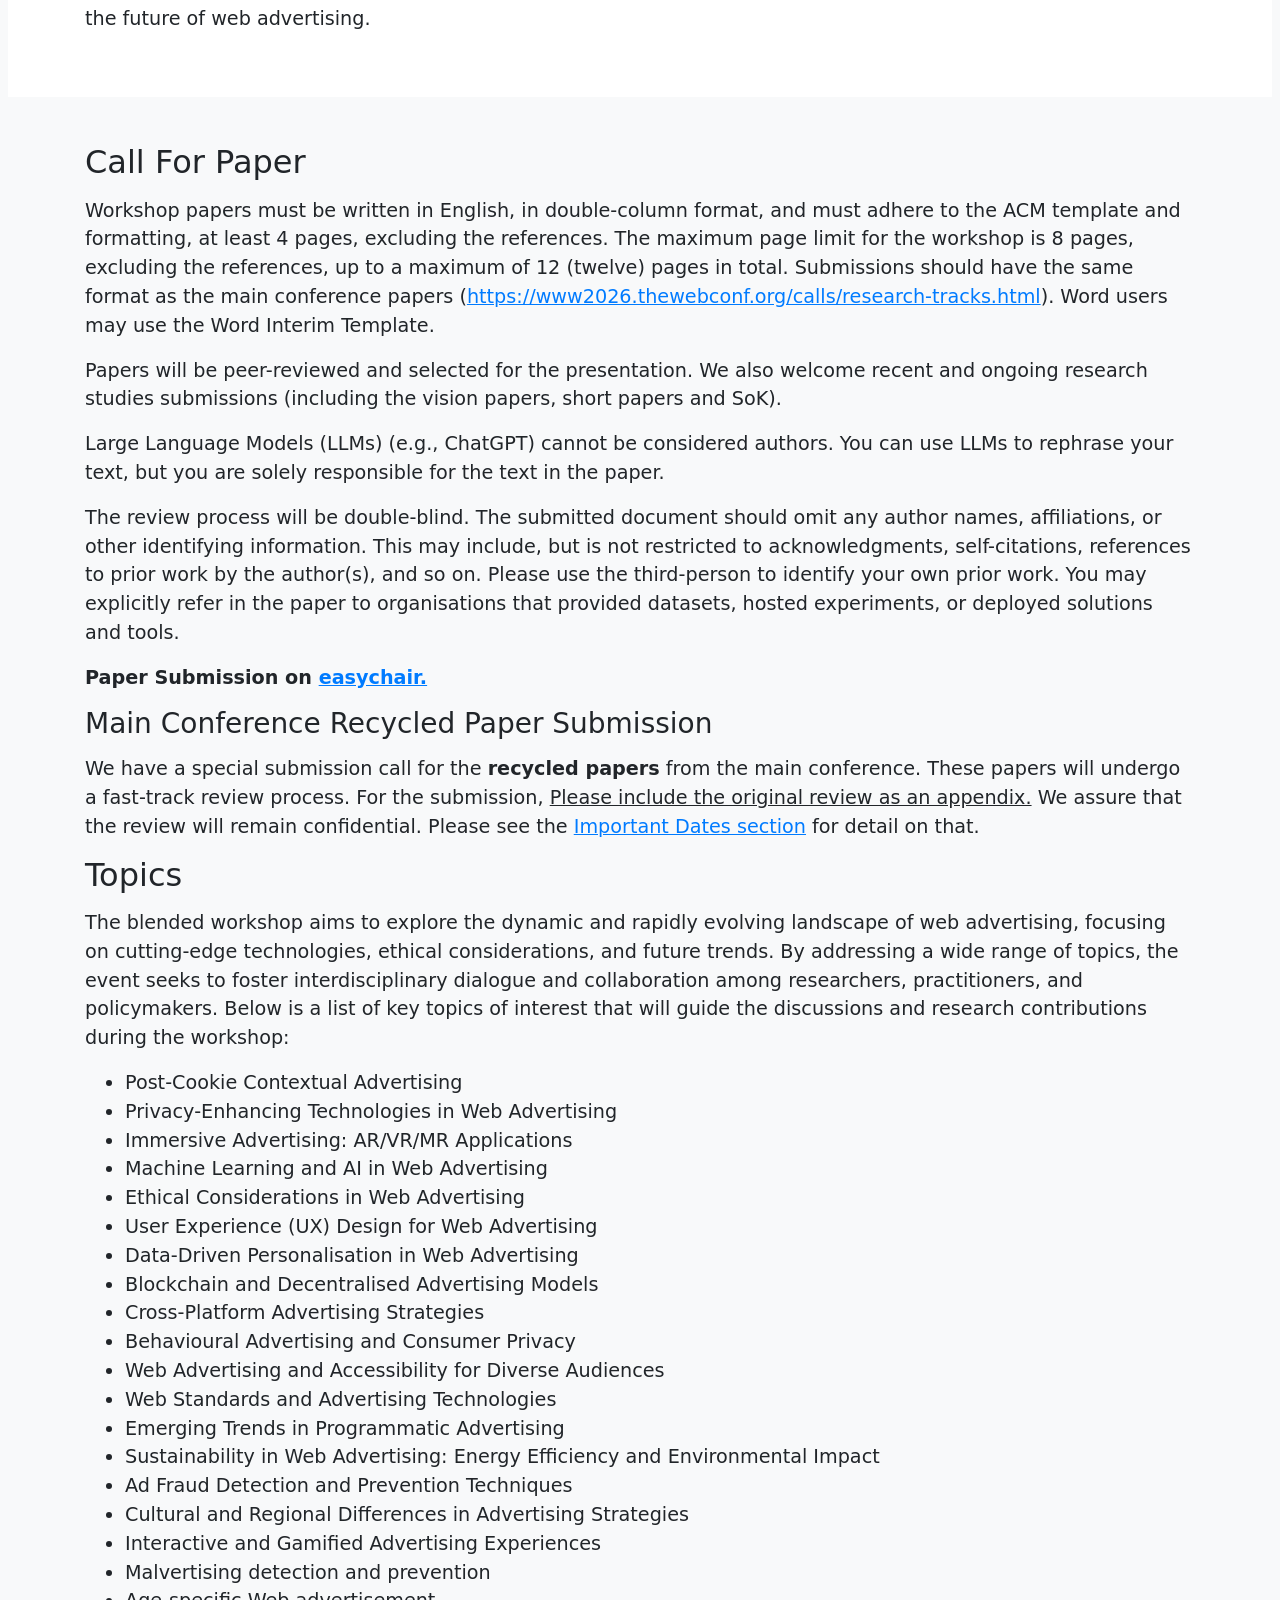
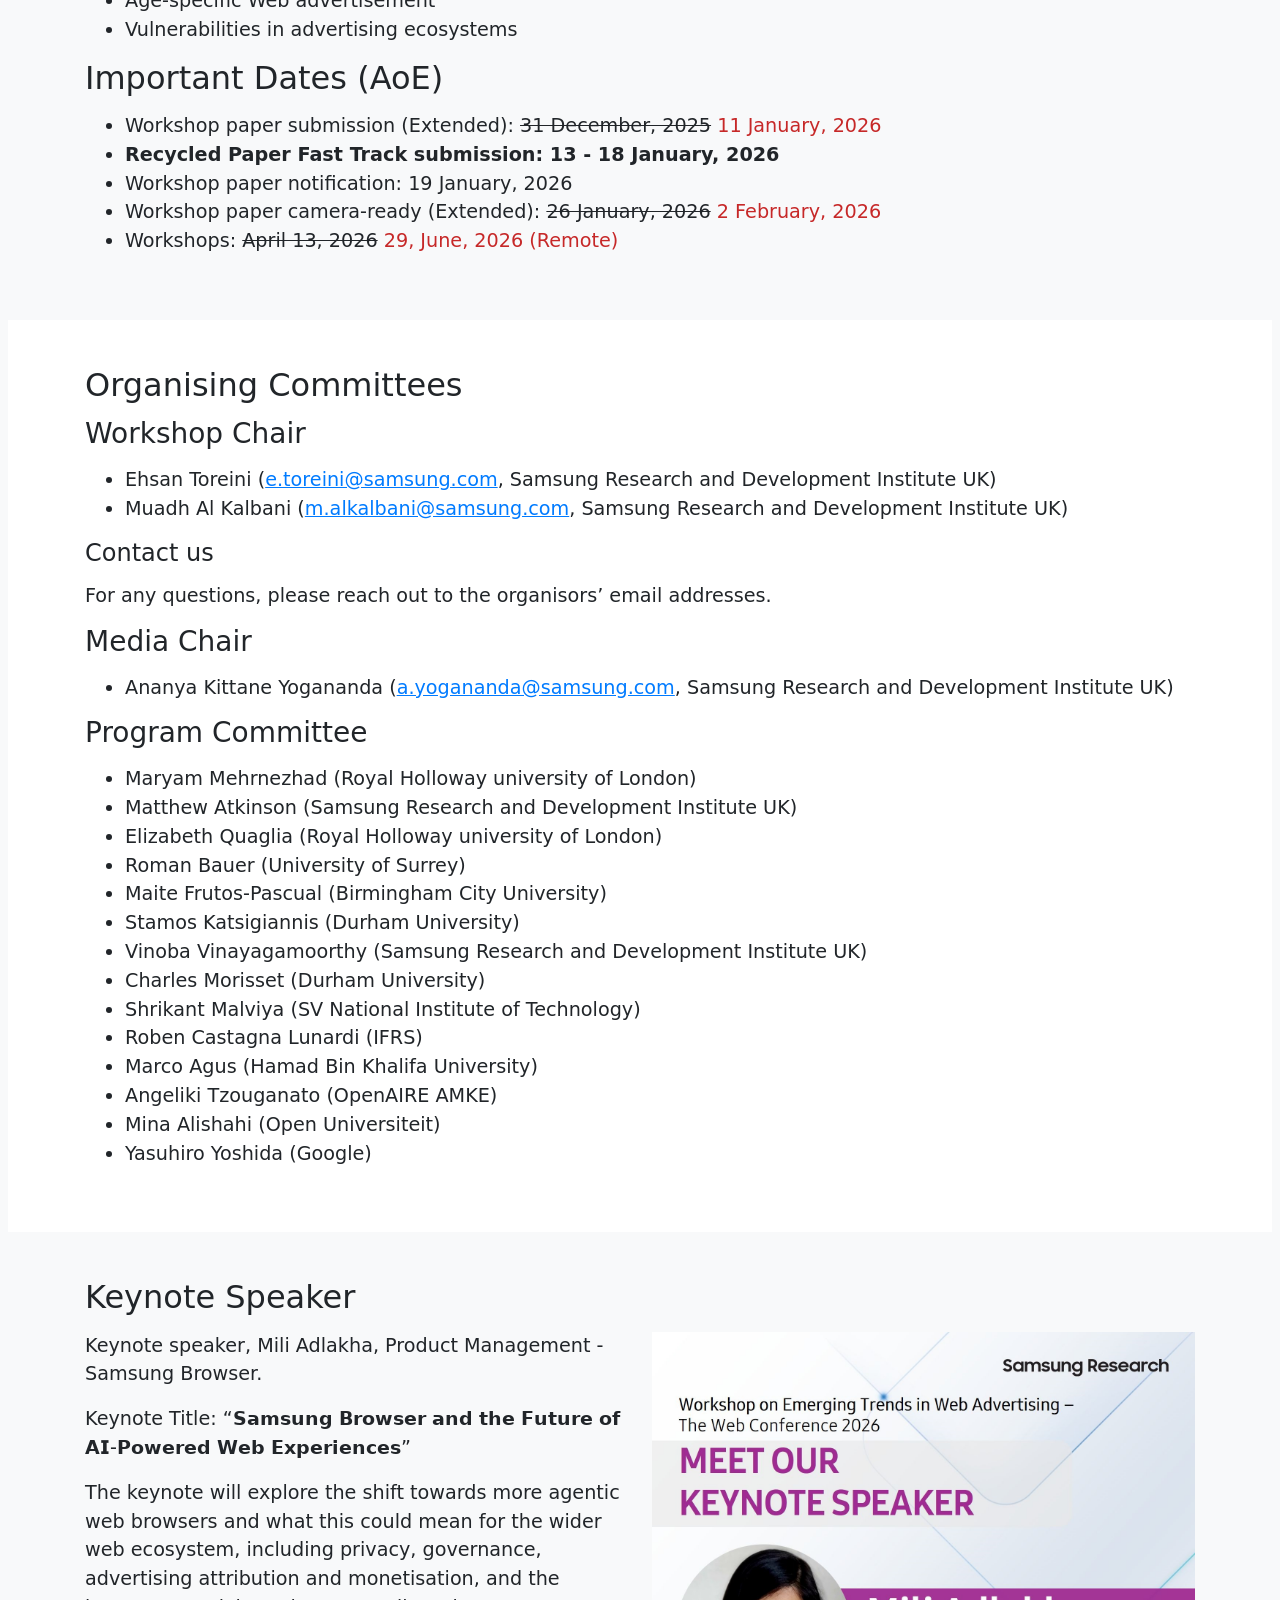
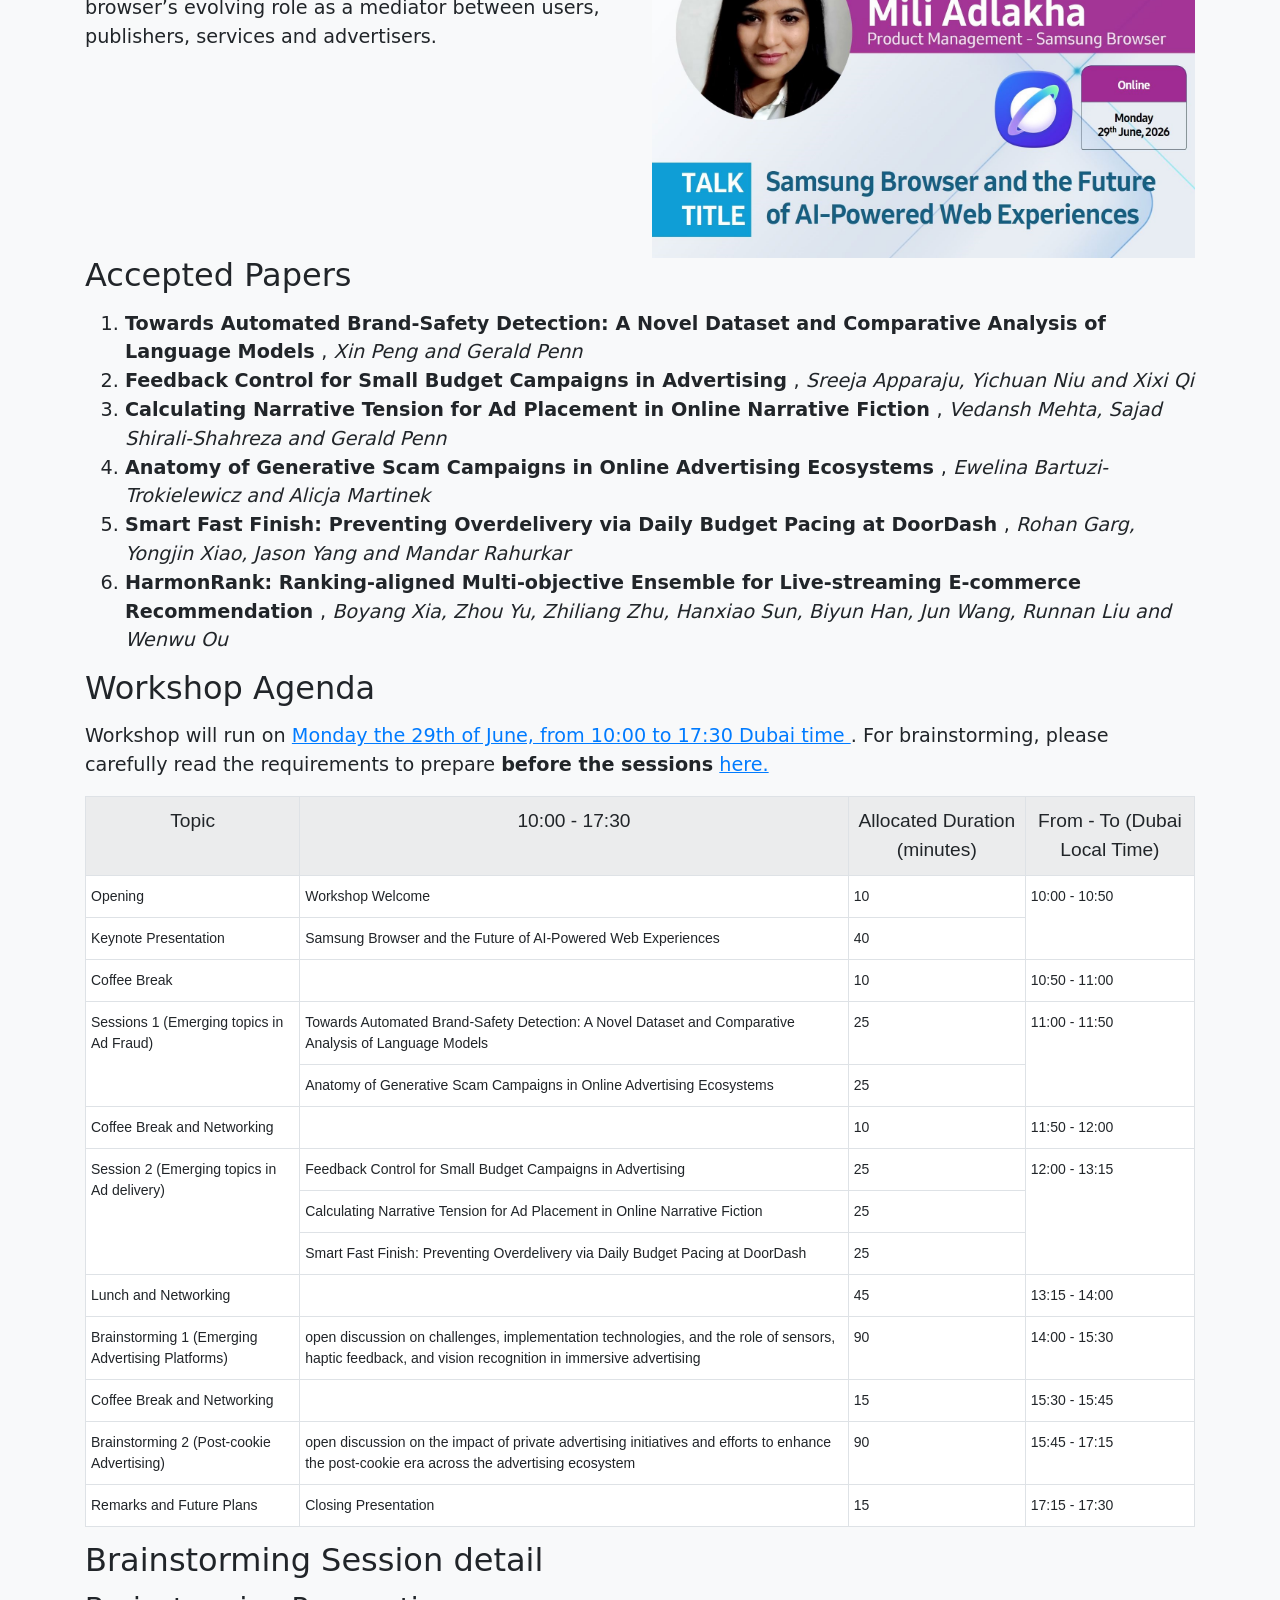
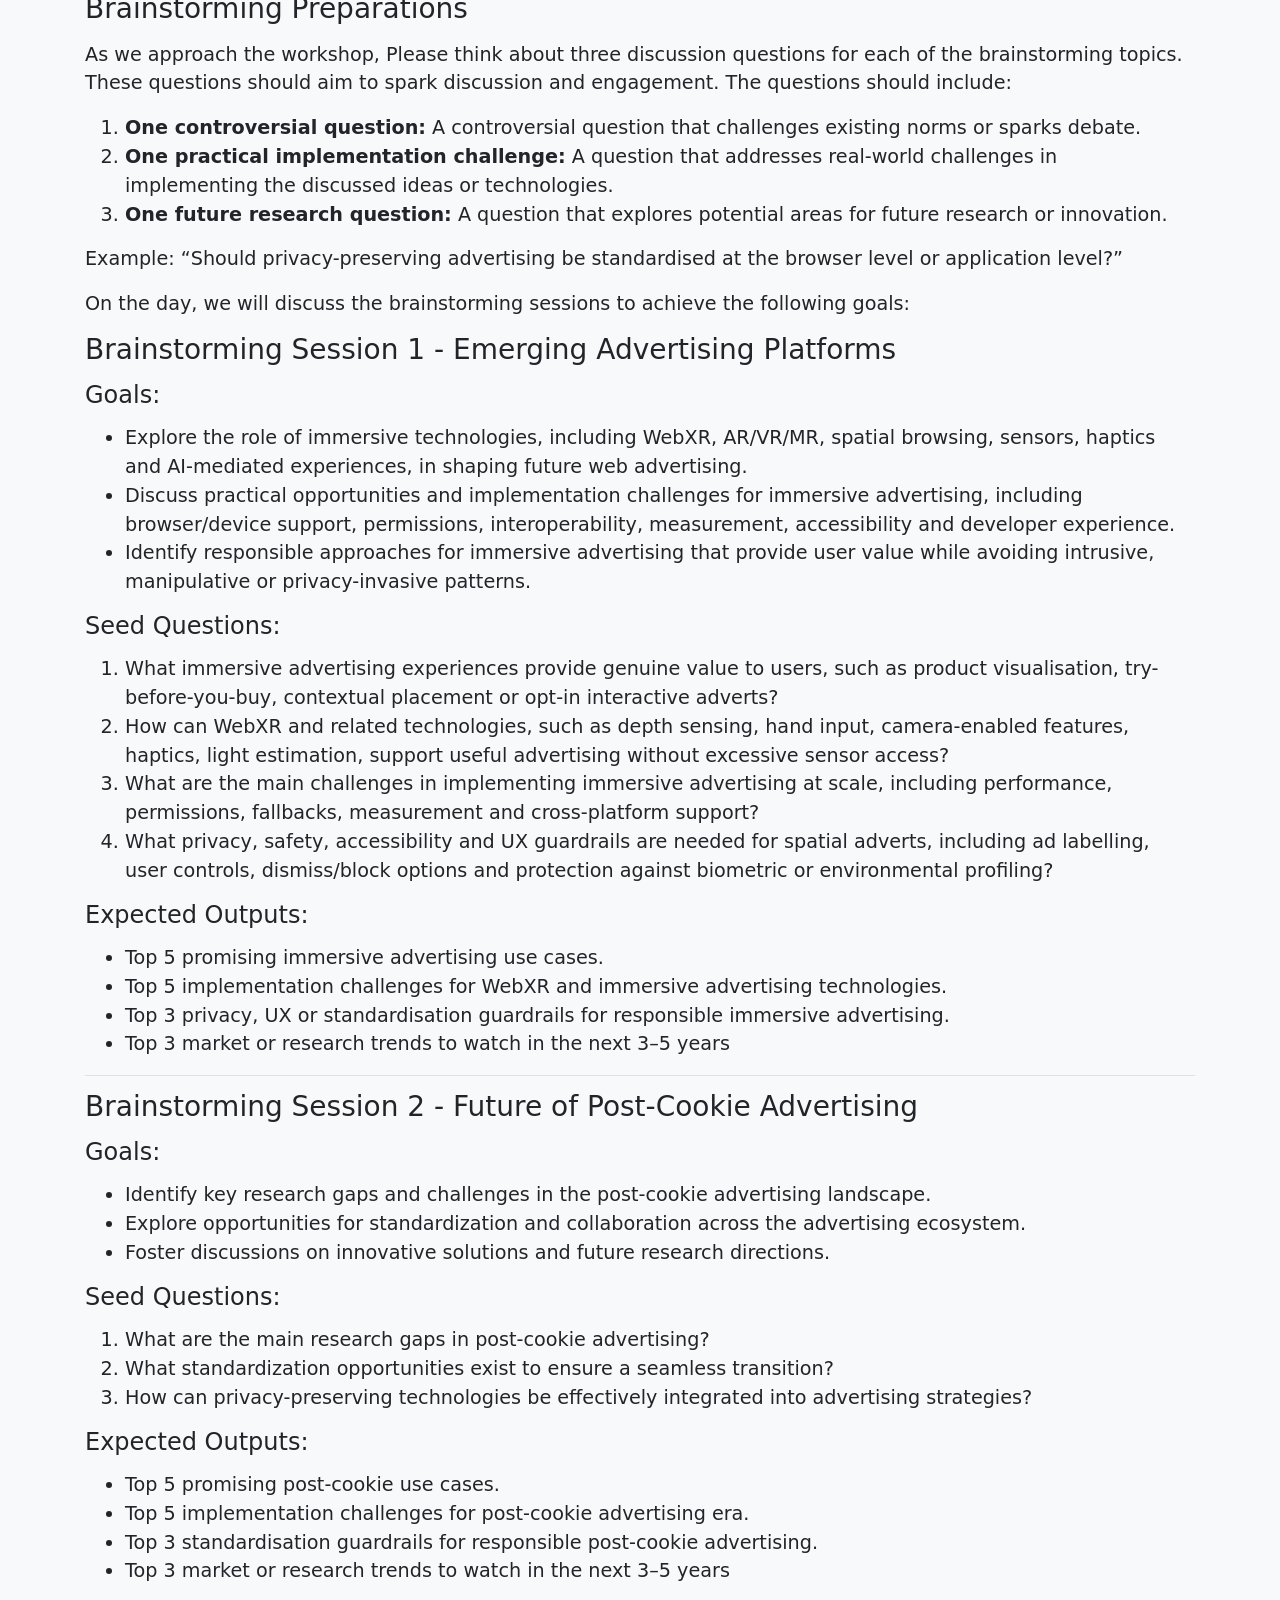
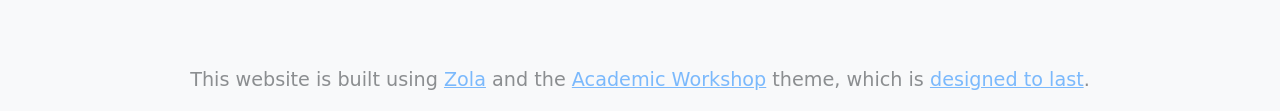
==== commit 9326eb32: "Update index.html Dark mode fixes (in .html)" ====
--- a/index.html
+++ b/index.html
@@ -1,470 +1,717 @@
 <!doctype html>
-<html lang=en>
-
-<head>
-    <meta charset=utf-8>
-    <meta content="width=device-width,initial-scale=1" name=viewport>
-    <link href=main.css rel=stylesheet>
-    <title>Workshop on Emerging Trends in Web Advertising</title>
-    <meta content="Workshop on Emerging Trends in Web Advertising" property=og:title>
-    <link href=https://samsunginternet.github.io/webads26/ rel=canonical>
-    <meta content=https://samsunginternet.github.io/webads26/ property=og:url>
-    <meta content=website property=og:type>
-    <meta content="Workshop on Emerging Trends in Web Advertising" property=twitter:title>
-    <script
+<html lang="en">
+    <head>
+        <meta charset="utf-8" />
+        <meta content="width=device-width,initial-scale=1" name="viewport" />
+
+        <!-- NEW:
+         Explicitly tell the browser as early as possible that
+         both light and dark colour schemes are supported. -->
+        <meta name="color-scheme" content="light dark" />
+
+        <link href="main.css" rel="stylesheet" />
+        <title>Workshop on Emerging Trends in Web Advertising</title>
+        <meta content="Workshop on Emerging Trends in Web Advertising" property="og:title" />
+        <link href="https://samsunginternet.github.io/webads26/" rel="canonical" />
+        <meta content="https://samsunginternet.github.io/webads26/" property="og:url" />
+        <meta content="website" property="og:type" />
+        <meta content="Workshop on Emerging Trends in Web Advertising" property="twitter:title" />
+        
+        <!--
+        WRONG / OLD:
+
+        The original JSON-LD had an unterminated URL string:
+
+        <script
         type=application/ld+json>{"@context":"https://schema.org","@type":"WebSite","headline":"Workshop on Emerging Trends in Web Advertising","name":"Workshop on Emerging Trends in Web Advertising","url":"https://pages.github.sec.samsung.net/e-toreini/webads26/}</script>
-    <style>
-        .tg {
-            border-collapse: collapse;
-            border-color: #ccc;
-            border-spacing: 0;
-        }
-
-        .tg td {
-            background-color: #fff;
-            border-color: #ccc;
-            border-style: solid;
-            border-width: 1px;
-            color: #333;
-            font-family: Arial, sans-serif;
-            font-size: 14px;
-            overflow: hidden;
-            padding: 10px 5px;
-            word-break: normal;
-        }
-
-        .tg th {
-            background-color: #f0f0f0;
-            border-color: #ccc;
-            border-style: solid;
-            border-width: 1px;
-            color: #333;
-            font-family: Arial, sans-serif;
-
-            font-weight: normal;
-            overflow: hidden;
-            padding: 10px 5px;
-            word-break: normal;
-        }
-
-        .tg .tg-c3ow {
-            border-color: inherit;
-            text-align: center;
-            vertical-align: top
-        }
-
-        .tg .tg-0pky {
-            border-color: inherit;
-            text-align: left;
-            vertical-align: top
-        }
-    </style>
-</head>
-
-<body>
-    <header class="n:container r:d-none">
-        <nav class="n:menu text-right"><input class=btn-check id=nav type=checkbox><label
-                class="n:icon d-inline-block m-1" aria-label=button for=nav></label>
-            <div class="ml-3 d-none b:d-flex flex-column"></div>
-        </nav>
-    </header>
-    <header class="bg-odd bg-jpg bg-fixed">
-        <div class="container d-flex justify-center">
-            <div class="header text-center px-3 py-4 fade">
-                <h1 id=home><span class="tagline h3">The Web Conference Workshop 2026</span> Workshop on Emerging Trends
-                    in Web Advertising</h1>
-                <h2 class=h3>Research and Brainstorming Event</h2>
-                <div class="d-flex flex-wrap justify-center"><a class="btn m-1" href=#call-for-paper>Call for
-                        Papers</a><a class="btn m-1" href=#organisors>Workshop Organisation</a><a class="btn m-1"
-                        href=#agenda>Accepted Papers and Agenda</a><a class="btn m-1"
-                        href=#brainstorming-agenda>Brainstorming Agenda</a><a class="btn m-1"
-                        href=report.html>Workshop Report</a></div>
-            </div>
-        </div>
-    </header>
-    <main aria-label=Content>
-        <div class=bg-even>
-            <section class="container content py-5">
-                <p>The field of web advertising is rapidly evolving, driven by emerging technologies and innovative
-                    approaches that aim to enhance user privacy, AI-driven technologies and more personalised
-                    experiences. The exploration of new trends and technologies is crucial in the dynamic landscape,
-                    especially with the recent privacy-focused initiative in digital advertising and immersive
-                    technologies. In this blended workshop on <em>Emerging Trends in Web Advertising</em>, the Web
-                    Standards Group at Samsung Research and Development Institute UK (SRUK) invites experts from
-                    advertising, privacy, data science, and related disciplines to showcase their research and insights
-                    on the latest advancements in the field. The workshop will explore key areas such as data privacy in
-                    advertising, AI-driven analytics, and the role of immersive technologies in ad delivery. This event
-                    serves as a collaborative platform to exchange experiences, discuss challenges, and explore
-                    opportunities in leveraging these technologies to redefine web advertising. Participants will have
-                    the opportunity to present their work, engage in scholarly discourse, and collaborate on shaping the
-                    future trajectory of this interdisciplinary field.
-                <p>The workshop is structured into two parts: the <strong>Research session</strong> and the
-                    <strong>Brainstorming session</strong>, designed to facilitate both scholarly exchange and
-                    collaborative exploration of emerging technologies in web advertising.
-                <div style="background-color: #f0f9ff; border-left: 4px solid #2563eb; padding: 1rem 1.5rem; margin-bottom: 1.5rem; border-radius: 0 8px 8px 0;">
-                    <strong>📄 Workshop Report Now Available:</strong> The final report from the Web Advertising Workshop is now available. 
-                    <a href="report.html" style="color: #2563eb; text-decoration: none;">Read the full report →</a>
-                </div>
-                <h2 id=research-session>Research session</h2>
-                <p>The Research session will follow a classic presentation-style format, featuring invited talks and
-                    paper presentations. The provisional agenda for this session is as follows:
-                <ul>
-                    <li>Welcome/opening by the organisers: A brief introduction to the workshop, its objectives, and the
-                        agenda.
-                    <li>Invited talk on AI and Advertising: A presentation by an academic expert focusing on Agentic AI
-                        and machine learning in the context of private advertising, exploring their role in enhancing
-                        user privacy while maintaining effective advertising strategies.
-                    <li>Paper presentations: Presentations of accepted research papers, followed by Q&A sessions to
-                        encourage discussion and feedback.
-                </ul>
-                <h2 id=brainstorming-session>Brainstorming session</h2>
-                <p>The Brainstorming session will focus on practical insights and collaborative problem-solving. This
-                    session in divided in two brainstorming sessions:
-                <ul>
-                    <li><em>Emerging advertising platform:</em> A 90-minute discussion beginning with a mini
-                        presentation on the WebXR Device API, followed by an open discussion exploring challenges,
-                        implementation technologies, and the role of sensors, haptic feedback, and vision recognition in
-                        immersive advertising. The discussion will also address market trends and future predictions.
-                    <li><em>Post-cookie advertising:</em> A 90-minute discussion beginning with a mini presentation on
-                        privacy initiatives in the web ecosystem, followed by an open discussion on the impact of
-                        private advertising initiatives and other efforts to enhance post-cookie era across the
-                        advertising ecosystem.
-                </ul>
-                <p>This blended approach ensures a balanced combination of academic rigour and practical innovation,
-                    providing participants with opportunities to share knowledge, engage in meaningful discussions, and
-                    collaborate on shaping the future of web advertising.
-            </section>
-        </div>
-        <div class=bg-odd>
-            <section class="container content py-5">
-                <h2 id=call-for-paper>Call For Paper</h2>
-                <p>Workshop papers must be written in English, in double-column format, and must adhere to the ACM
-                    template and formatting, at least 4 pages, excluding the references. The maximum page
-                    limit for the workshop is 8 pages, excluding the references, up to a maximum of 12 (twelve) pages in
-                    total. Submissions should have the same format as the main conference papers
-                    (<a
-                        href="https://www2026.thewebconf.org/calls/research-tracks.html">https://www2026.thewebconf.org/calls/research-tracks.html</a>).
-                    Word users may use the Word Interim
-                    Template.
-                <p>Papers will be peer-reviewed and selected for the presentation. We also welcome recent and ongoing
-                    research studies submissions (including the vision papers, short papers and SoK).
-                <p>Large Language Models (LLMs) (e.g., ChatGPT) cannot be considered authors. You can use LLMs to
-                    rephrase your text, but you are solely responsible for the text in the paper.
-                <p>The review process will be double-blind. The submitted document should omit any author names,
-                    affiliations, or other identifying information. This may include, but is not restricted to
-                    acknowledgments, self-citations, references to prior work by the author(s), and so on. Please use
-                    the third-person to identify your own prior work. You may explicitly refer in the paper to
-                    organisations that provided datasets, hosted experiments, or deployed solutions and tools.
-                <p><strong>Paper Submission on <a
-                            href="https://easychair.org/my2/conference?conf=www2026workshops">easychair.</a></strong>
-                <h3 id=main-conference-recycled-paper-submission>Main Conference Recycled Paper Submission</h3>
-                <p>We have a special submission call for the <b>recycled papers</b> from the main conference. These
-                    papers will undergo a fast-track review process. For the submission, <u>Please include the original
-                        review as an
-                        appendix.</u> We assure that the review will remain confidential. Please see the <a
-                        href=#important-dates-aoe>Important Dates section</a> for detail on that.
-                <h2 id=topics>Topics</h2>
-                <p>The blended workshop aims to explore the dynamic and rapidly evolving landscape of web advertising,
-                    focusing on cutting-edge technologies, ethical considerations, and future trends. By addressing a
-                    wide range of topics, the event seeks to foster interdisciplinary dialogue and collaboration among
-                    researchers, practitioners, and policymakers. Below is a list of key topics of interest that will
-                    guide the discussions and research contributions during the workshop:
-                <ul>
-                    <li>Post-Cookie Contextual Advertising
-                    <li>Privacy-Enhancing Technologies in Web Advertising
-                    <li>Immersive Advertising: AR/VR/MR Applications
-                    <li>Machine Learning and AI in Web Advertising
-                    <li>Ethical Considerations in Web Advertising
-                    <li>User Experience (UX) Design for Web Advertising
-                    <li>Data-Driven Personalisation in Web Advertising
-                    <li>Blockchain and Decentralised Advertising Models
-                    <li>Cross-Platform Advertising Strategies
-                    <li>Behavioural Advertising and Consumer Privacy
-                    <li>Web Advertising and Accessibility for Diverse Audiences
-                    <li>Web Standards and Advertising Technologies
-                    <li>Emerging Trends in Programmatic Advertising
-                    <li>Sustainability in Web Advertising: Energy Efficiency and Environmental Impact
-                    <li>Ad Fraud Detection and Prevention Techniques
-                    <li>Cultural and Regional Differences in Advertising Strategies
-                    <li>Interactive and Gamified Advertising Experiences
-                    <li>Malvertising detection and prevention
-                    <li>Age-specific Web advertisement
-                    <li>Vulnerabilities in advertising ecosystems
-                </ul>
-                <h2 id=important-dates-aoe>Important Dates (AoE)</h2>
-                <ul>
-                    <li>Workshop paper submission (Extended): <s>31 December, 2025</s> <span style="color:red">11
-                            January, 2026</span>
-                    <li><b>Recycled Paper Fast Track submission: 13 - 18 January, 2026</b>
-                    <li>Workshop paper notification: 19 January, 2026
-                    <li>Workshop paper camera-ready (Extended): <s>26 January, 2026</s> <span style="color:red">2
-                            February, 2026</span>
-                    <li>Workshops: <s>April 13, 2026</s> <span style="color:red">29, June, 2026 (Remote)</span>
-                </ul>
-            </section>
-        </div>
-        <div class=bg-even>
-            <section id="organisors" class="container content py-5">
-                <h2 id=organising-committees>Organising Committees</h2>
-                <h3 id=workshop-chair>Workshop Chair</h3>
-                <ul>
-                    <li>Ehsan Toreini (<a href=mailto:e.toreini@samsung.com>e.toreini@samsung.com</a>, Samsung Research
-                        and Development Institute UK)
-                    <li>Muadh Al Kalbani (<a href=mailto:m.alkalbani@samsung.com>m.alkalbani@samsung.com</a>, Samsung
-                        Research and Development Institute UK)
-                </ul>
-                <h4 id=contact-us>Contact us</h4>
-                <p>For any questions, please reach out to the organisors’ email addresses.
-                <h3 id=media-chair>Media Chair</h3>
-                <ul>
-                    <li>Ananya Kittane Yogananda (<a href=mailto:a.yogananda@samsung.com>a.yogananda@samsung.com</a>,
-                        Samsung Research and Development Institute UK)
-                </ul>
-                <h3 id=program-committee>Program Committee</h3>
-                <ul>
-                    <li>Maryam Mehrnezhad (Royal Holloway university of London)
-                    <li>Matthew Atkinson (Samsung Research and Development Institute UK)
-                    <li>Elizabeth Quaglia (Royal Holloway university of London)
-                    <li>Roman Bauer (University of Surrey)
-                    <li>Maite Frutos-Pascual (Birmingham City University)
-                    <li>Stamos Katsigiannis (Durham University)
-                    <li>Vinoba Vinayagamoorthy (Samsung Research and Development Institute UK)
-                    <li>Charles Morisset (Durham University)
-                    <li>Shrikant Malviya (SV National Institute of Technology)
-                    <li>Roben Castagna Lunardi (IFRS)
-                    <li>Marco Agus (Hamad Bin Khalifa University)
-                    <li>Angeliki Tzouganato (OpenAIRE AMKE)
-                    <li>Mina Alishahi (Open Universiteit)
-                    <li>Yasuhiro Yoshida (Google)
-                </ul>
-            </section>
-        </div>
-        <div class=bg-odd>
-            <section id="agenda" class="container content py-5">
-                <h2 id="keynote">Keynote Speaker</h2>
-                <div class="d-flex" style="gap:1.5rem;align-items:stretch;">
-                    <div style="flex:1;">
-                        <p>Keynote speaker, Mili Adlakha, Product Management - Samsung Browser.</p>
-                        <p>Keynote Title: “𝗦𝗮𝗺𝘀𝘂𝗻𝗴 𝗕𝗿𝗼𝘄𝘀𝗲𝗿 𝗮𝗻𝗱 𝘁𝗵𝗲 𝗙𝘂𝘁𝘂𝗿𝗲 𝗼𝗳 𝗔𝗜-𝗣𝗼𝘄𝗲𝗿𝗲𝗱
-                            𝗪𝗲𝗯 𝗘𝘅𝗽𝗲𝗿𝗶𝗲𝗻𝗰𝗲𝘀”</p>
-                        <p>The keynote will explore the shift towards more agentic web browsers and what this could mean for
-                            the wider web ecosystem, including privacy, governance, advertising attribution and monetisation,
-                            and the browser’s evolving role as a mediator between users, publishers, services and advertisers.
-                        </p>
-                    </div>
-                    <div style="flex:1;display:flex;">
-                        <img style="width:100%;height:100%;object-fit:cover;" src="mili.jpg" alt="Mili Adlakha" />
+        -->
+        
+        <!-- NEW: Correctly formed JSON-LD. -->
+        <script type="application/ld+json">
+            {
+                "@context": "https://schema.org",
+                "@type": "WebSite",
+                "headline": "Workshop on Emerging Trends in Web Advertising",
+                "name": "Workshop on Emerging Trends in Web Advertising",
+                "url": "https://pages.github.sec.samsung.net/e-toreini/webads26/"
+            }
+        </script>
+
+        <!--
+        WRONG / OLD:
+
+        The .tg table CSS previously lived here and hard-coded
+        light-mode colours:
+
+        border-color: #ccc;
+        background-color: #fff;
+        color: #333;
+        background-color: #f0f0f0;
+
+        These rules have now been moved into main.css and their
+        original declarations are preserved there as comments.
+        -->
+    </head>
+
+    <body>
+        <header class="n:container r:d-none">
+            <nav class="n:menu text-right">
+                <input class="btn-check" id="nav" type="checkbox" />
+                <label class="n:icon d-inline-block m-1" aria-label="button" for="nav"> </label>
+                <div class="ml-3 d-none b:d-flex flex-column"></div>
+            </nav>
+        </header>
+
+        <header class="bg-odd bg-jpg bg-fixed">
+            <div class="container d-flex justify-center">
+                <div class="header text-center px-3 py-4 fade">
+                    <h1 id="home">
+                        <span class="tagline h3"> The Web Conference Workshop 2026 </span>
+                        Workshop on Emerging Trends in Web Advertising
+                    </h1>
+                    <h2 class="h3">Research and Brainstorming Event</h2>
+                    <div class="d-flex flex-wrap justify-center">
+                        <a class="btn m-1" href="#call-for-paper"> Call for Papers </a>
+                        <a class="btn m-1" href="#organisors"> Workshop Organisation </a>
+                        <a class="btn m-1" href="#agenda"> Accepted Papers and Agenda </a>
+                        <a class="btn m-1" href="#brainstorming-agenda"> Brainstorming Agenda </a>
+                        <a class="btn m-1" href="report.html"> Workshop Report </a>
                     </div>
                 </div>
-
-
-                <h2 id=accepted-papers>Accepted Papers</h2>
-                <ol>
-                    <li><b>Towards Automated Brand-Safety Detection: A Novel Dataset and Comparative Analysis of
-                            Language Models</b>, <i>Xin Peng and Gerald Penn</i>
-                    <li><b>Feedback Control for Small Budget Campaigns in Advertising</b>, <i>Sreeja Apparaju, Yichuan
-                            Niu and Xixi Qi</i>
-                    <li><b>Calculating Narrative Tension for Ad Placement in Online Narrative Fiction</b>, <i>Vedansh
-                            Mehta, Sajad Shirali-Shahreza and Gerald Penn</i>
-                    <li><b>Anatomy of Generative Scam Campaigns in Online Advertising Ecosystems</b>, <i>Ewelina
-                            Bartuzi-Trokielewicz and Alicja Martinek</i>
-                    <li><b>Smart Fast Finish: Preventing Overdelivery via Daily Budget Pacing at DoorDash</b>, <i>Rohan
-                            Garg, Yongjin Xiao, Jason Yang and Mandar Rahurkar</i>
-                    <li><b>HarmonRank: Ranking-aligned Multi-objective Ensemble for Live-streaming E-commerce
-                            Recommendation</b>, <i>Boyang Xia, Zhou Yu, Zhiliang Zhu, Hanxiao Sun, Biyun Han, Jun Wang,
-                            Runnan Liu and Wenwu Ou</i>
-                </ol>
-                <h2 id=workshop-agenda>Workshop Agenda</h2>
-                <p>Workshop will run on <a
-                        href="https://www.timeanddate.com/worldclock/fixedtime.html?msg=Workshop+on+Emerging+Trends+in+Web+Advertising&iso=20260629T10&p1=776&ah=7&am=30">Monday
-                        the 29th of June, from 10:00 to 17:30 Dubai time</a>. For brainstorming, please carefully read
-                    the requirements to prepare <b>before the sessions</b> <a href="#brainstorming-agenda">here.</a></p>
-                <table class="tg">
-                    <thead>
-                        <tr>
-                            <th class="tg-c3ow">Topic</th>
-                            <th class="tg-c3ow">10:00 - 17:30</th>
-                            <th class="tg-c3ow">Allocated Duration (minutes)</th>
-                            <th class="tg-c3ow">From - To (Dubai Local Time)</th>
-                        </tr>
-                    </thead>
-                    <tbody>
-                        <tr>
-                            <td class="tg-0pky">Opening</td>
-                            <td class="tg-0pky">Workshop Welcome</td>
-                            <td class="tg-0pky">10</td>
-                            <td class="tg-0pky" rowspan="2">10:00 - 10:50</td>
-                        </tr>
-                        <tr>
-                            <td class="tg-0pky">Keynote Presentation</td>
-                            <td class="tg-0pky">Samsung Browser and the Future of AI-Powered Web Experiences</td>
-                            <td class="tg-0pky">40</td>
-                        </tr>
-                        <tr>
-                            <td class="tg-0pky">Coffee Break</td>
-                            <td class="tg-0pky"></td>
-                            <td class="tg-0pky">10</td>
-                            <td class="tg-0pky">10:50 - 11:00</td>
-                        </tr>
-                        <tr>
-                            <td class="tg-0pky" rowspan="2">Sessions 1 (Emerging topics in Ad Fraud)</td>
-                            <td class="tg-0pky">Towards Automated Brand-Safety Detection: A Novel Dataset and
-                                Comparative Analysis of Language Models</td>
-                            <td class="tg-0pky">25</td>
-                            <td class="tg-0pky" rowspan="2">11:00 - 11:50</td>
-                        </tr>
-                        <tr>
-                            <td class="tg-0pky">Anatomy of Generative Scam Campaigns in Online Advertising Ecosystems
-                            </td>
-                            <td class="tg-0pky">25</td>
-                        </tr>
-                        <tr>
-                            <td class="tg-0pky">Coffee Break and Networking</td>
-                            <td class="tg-0pky"></td>
-                            <td class="tg-0pky">10</td>
-                            <td class="tg-0pky">11:50 - 12:00</td>
-                        </tr>
-                        <tr>
-                            <td class="tg-0pky" rowspan="3">Session 2 (Emerging topics in Ad delivery)</td>
-                            <td class="tg-0pky">Feedback Control for Small Budget Campaigns in Advertising</td>
-                            <td class="tg-0pky">25</td>
-                            <td class="tg-0pky" rowspan="3">12:00 - 13:15</td>
-                        </tr>
-                        <tr>
-                            <td class="tg-0pky">Calculating Narrative Tension for Ad Placement in Online Narrative
-                                Fiction</td>
-                            <td class="tg-0pky">25</td>
-                        </tr>
-                        <tr>
-                            <td class="tg-0pky">Smart Fast Finish: Preventing Overdelivery via Daily Budget Pacing at
-                                DoorDash</td>
-                            <td class="tg-0pky">25</td>
-                        </tr>
-                        <tr>
-                            <td class="tg-0pky">Lunch and Networking</td>
-                            <td class="tg-0pky"></td>
-                            <td class="tg-0pky">45</td>
-                            <td class="tg-0pky">13:15 - 14:00</td>
-                        </tr>
-                        <tr>
-                            <td class="tg-0pky">Brainstorming 1 (Emerging Advertising Platforms)</td>
-                            <td class="tg-0pky">open discussion on challenges, implementation technologies, and the role
-                                of sensors, haptic feedback, and vision recognition in immersive advertising </td>
-                            <td class="tg-0pky">90</td>
-                            <td class="tg-0pky">14:00 - 15:30</td>
-                        </tr>
-                        <tr>
-                            <td class="tg-0pky">Coffee Break and Networking</td>
-                            <td class="tg-0pky"></td>
-                            <td class="tg-0pky">15</td>
-                            <td class="tg-0pky">15:30 - 15:45</td>
-                        </tr>
-                        <tr>
-                            <td class="tg-0pky">Brainstorming 2 (Post-cookie Advertising)</td>
-                            <td class="tg-0pky">open discussion on the impact of private advertising initiatives and
-                                efforts to enhance the post-cookie era across the advertising ecosystem</td>
-                            <td class="tg-0pky">90</td>
-                            <td class="tg-0pky">15:45 - 17:15</td>
-                        </tr>
-                        <tr>
-                            <td class="tg-0pky">Remarks and Future Plans</td>
-                            <td class="tg-0pky">Closing Presentation</td>
-                            <td class="tg-0pky">15</td>
-                            <td class="tg-0pky">17:15 - 17:30</td>
-                        </tr>
-                    </tbody>
-                </table>
-
-                <h2 id="brainstorming-agenda">Brainstorming Session detail</h2>
-
-                <h3> Brainstorming Preparations</h3>
-
-                <p>As we approach the workshop, Please think about three discussion questions for each of the
-                    brainstorming topics. These questions
-                    should aim to spark discussion and engagement. The questions should include:</p>
-
-                <ol>
-                    <li><b>One controversial question:</b> A controversial question that challenges existing norms or
-                        sparks
-                        debate.</li>
-                    <li><b>One practical implementation challenge:</b> A question that addresses real-world challenges
-                        in
-                        implementing the discussed ideas or technologies.</li>
-                    <li><b>One future research question:</b> A question that explores potential areas for future
-                        research or
-                        innovation.</li>
-                </ol>
-
-                <p>Example:
-                    “Should privacy-preserving advertising be standardised at the browser level or application level?”
-                </p>
-
-                <p>On the day, we will discuss the brainstorming sessions to achieve the following goals:</p>
-
-                <h3>Brainstorming Session 1 - Emerging Advertising Platforms</h3>
-                <h4>Goals:</h4>
-                <ul>
-                    <li>Explore the role of immersive technologies, including WebXR, AR/VR/MR, spatial browsing,
-                        sensors, haptics and AI-mediated experiences, in shaping future web advertising.</li>
-                    <li>Discuss practical opportunities and implementation challenges for immersive advertising,
-                        including browser/device support, permissions, interoperability, measurement, accessibility and
-                        developer experience.</li>
-                    <li>Identify responsible approaches for immersive advertising that provide user value while avoiding
-                        intrusive, manipulative or privacy-invasive patterns.</li>
-                </ul>
-                <h4>Seed Questions:</h4>
-                <ol>
-                    <li>What immersive advertising experiences provide genuine value to users, such as product
-                        visualisation, try-before-you-buy, contextual placement or opt-in interactive adverts?</li>
-                    <li>How can WebXR and related technologies, such as depth sensing, hand input, camera-enabled
-                        features, haptics, light estimation, support useful advertising without excessive sensor access?
-                    </li>
-                    <li>What are the main challenges in implementing immersive advertising at scale, including
-                        performance, permissions, fallbacks, measurement and cross-platform support?</li>
-                    <li>What privacy, safety, accessibility and UX guardrails are needed for spatial adverts, including
-                        ad labelling, user controls, dismiss/block options and protection against biometric or
-                        environmental profiling?</li>
-                </ol>
-                <h4>Expected Outputs:</h4>
-                <ul>
-                    <li>Top 5 promising immersive advertising use cases.</li>
-                    <li>Top 5 implementation challenges for WebXR and immersive advertising technologies.</li>
-                    <li>Top 3 privacy, UX or standardisation guardrails for responsible immersive advertising.</li>
-                    <li>Top 3 market or research trends to watch in the next 3–5 years</li>
-                </ul>
-
-                <hr>
-
-                <h3>Brainstorming Session 2 - Future of Post-Cookie Advertising</h3>
-                <h4>Goals:</h4>
-                <ul>
-                    <li>Identify key research gaps and challenges in the post-cookie advertising landscape.</li>
-                    <li>Explore opportunities for standardization and collaboration across the advertising ecosystem.
-                    </li>
-                    <li>Foster discussions on innovative solutions and future research directions.</li>
-                </ul>
-                <h4>Seed Questions:</h4>
-                <ol>
-                    <li>What are the main research gaps in post-cookie advertising?</li>
-                    <li>What standardization opportunities exist to ensure a seamless transition?</li>
-                    <li>How can privacy-preserving technologies be effectively integrated into advertising strategies?
-                    </li>
-                </ol>
-                <h4>Expected Outputs:</h4>
-                <ul>
-                    <li>Top 5 promising post-cookie use cases.</li>
-                    <li>Top 5 implementation challenges for post-cookie advertising era.</li>
-                    <li>Top 3 standardisation guardrails for responsible post-cookie advertising.</li>
-                    <li>Top 3 market or research trends to watch in the next 3–5 years</li>
-                </ul>
-            </section>
-        </div>
-    </main>
-    <footer class=footer>
-        <p>This website is built using <a href=https://www.getzola.org>Zola</a> and the <a
-                href=http://github.com/aterenin/academic-workshop />Academic Workshop</a> theme, which is <a
-                href=https://jeffhuang.com/designed_to_last />designed to last</a>.
-    </footer>
-</body>
-
-</html>+            </div>
+        </header>
+
+        <main aria-label="Content">
+            <div class="bg-even">
+                <section class="container content py-5">
+                    <p>
+                        The field of web advertising is rapidly evolving, driven by emerging technologies and innovative
+                        approaches that aim to enhance user privacy, AI-driven technologies and more personalised
+                        experiences. The exploration of new trends and technologies is crucial in the dynamic landscape,
+                        especially with the recent privacy-focused initiative in digital advertising and immersive
+                        technologies. In this blended workshop on <em>Emerging Trends in Web Advertising</em>, the Web
+                        Standards Group at Samsung Research and Development Institute UK (SRUK) invites experts from
+                        advertising, privacy, data science, and related disciplines to showcase their research and
+                        insights on the latest advancements in the field. The workshop will explore key areas such as
+                        data privacy in advertising, AI-driven analytics, and the role of immersive technologies in ad
+                        delivery. This event serves as a collaborative platform to exchange experiences, discuss
+                        challenges, and explore opportunities in leveraging these technologies to redefine web
+                        advertising. Participants will have the opportunity to present their work, engage in scholarly
+                        discourse, and collaborate on shaping the future trajectory of this interdisciplinary field.
+                    </p>
+
+                    <p>
+                        The workshop is structured into two parts: the <strong>Research session</strong> and the
+                        <strong>Brainstorming session</strong>, designed to facilitate both scholarly exchange and
+                        collaborative exploration of emerging technologies in web advertising.
+                    </p>
+
+                    <!--
+                    WRONG / OLD:
+
+                    This component used fixed light-mode colours which
+                    overrode the system/theme colour scheme.
+
+                    <div style="background-color: #f0f9ff; border-left: 4px solid #2563eb; padding: 1rem 1.5rem; margin-bottom: 1.5rem; border-radius: 0 8px 8px 0;">
+                        <strong>📄 Workshop Report Now Available:</strong>
+                        The final report from the Web Advertising Workshop is now available.
+                        <a href="report.html" style="color: #2563eb; text-decoration: none;">
+                            Read the full report →
+                        </a>
+                    </div>
+                    -->
+
+                    <!-- NEW:
+                     Presentation is now controlled by theme-aware
+                     rules in main.css. -->
+                    <div class="report-banner">
+                        <strong> 📄 Workshop Report Now Available: </strong>
+
+                        The final report from the Web Advertising Workshop is now available.
+
+                        <a href="report.html"> Read the full report → </a>
+                    </div>
+
+                    <h2 id="research-session">Research session</h2>
+
+                    <p>
+                        The Research session will follow a classic presentation-style format, featuring invited talks
+                        and paper presentations. The provisional agenda for this session is as follows:
+                    </p>
+
+                    <ul>
+                        <li>
+                            Welcome/opening by the organisers: A brief introduction to the workshop, its objectives, and
+                            the agenda.
+                        </li>
+                        <li>
+                            Invited talk on AI and Advertising: A presentation by an academic expert focusing on Agentic
+                            AI and machine learning in the context of private advertising, exploring their role in
+                            enhancing user privacy while maintaining effective advertising strategies.
+                        </li>
+                        <li>
+                            Paper presentations: Presentations of accepted research papers, followed by Q&amp;A sessions
+                            to encourage discussion and feedback.
+                        </li>
+                    </ul>
+
+                    <h2 id="brainstorming-session">Brainstorming session</h2>
+
+                    <p>
+                        The Brainstorming session will focus on practical insights and collaborative problem-solving.
+                        This session in divided in two brainstorming sessions:
+                    </p>
+
+                    <ul>
+                        <li>
+                            <em>Emerging advertising platform:</em>
+                            A 90-minute discussion beginning with a mini presentation on the WebXR Device API, followed
+                            by an open discussion exploring challenges, implementation technologies, and the role of
+                            sensors, haptic feedback, and vision recognition in immersive advertising. The discussion
+                            will also address market trends and future predictions.
+                        </li>
+                        <li>
+                            <em>Post-cookie advertising:</em>
+                            A 90-minute discussion beginning with a mini presentation on privacy initiatives in the web
+                            ecosystem, followed by an open discussion on the impact of private advertising initiatives
+                            and other efforts to enhance post-cookie era across the advertising ecosystem.
+                        </li>
+                    </ul>
+
+                    <p>
+                        This blended approach ensures a balanced combination of academic rigour and practical
+                        innovation, providing participants with opportunities to share knowledge, engage in meaningful
+                        discussions, and collaborate on shaping the future of web advertising.
+                    </p>
+                </section>
+            </div>
+
+            <div class="bg-odd">
+                <section class="container content py-5">
+                    <h2 id="call-for-paper">Call For Paper</h2>
+
+                    <p>
+                        Workshop papers must be written in English, in double-column format, and must adhere to the ACM
+                        template and formatting, at least 4 pages, excluding the references. The maximum page limit for
+                        the workshop is 8 pages, excluding the references, up to a maximum of 12 (twelve) pages in
+                        total. Submissions should have the same format as the main conference papers (<a
+                            href="https://www2026.thewebconf.org/calls/research-tracks.html"
+                            >https://www2026.thewebconf.org/calls/research-tracks.html</a
+                        >). Word users may use the Word Interim Template.
+                    </p>
+
+                    <p>
+                        Papers will be peer-reviewed and selected for the presentation. We also welcome recent and
+                        ongoing research studies submissions (including the vision papers, short papers and SoK).
+                    </p>
+
+                    <p>
+                        Large Language Models (LLMs) (e.g., ChatGPT) cannot be considered authors. You can use LLMs to
+                        rephrase your text, but you are solely responsible for the text in the paper.
+                    </p>
+
+                    <p>
+                        The review process will be double-blind. The submitted document should omit any author names,
+                        affiliations, or other identifying information. This may include, but is not restricted to
+                        acknowledgments, self-citations, references to prior work by the author(s), and so on. Please
+                        use the third-person to identify your own prior work. You may explicitly refer in the paper to
+                        organisations that provided datasets, hosted experiments, or deployed solutions and tools.
+                    </p>
+
+                    <p>
+                        <strong>
+                            Paper Submission on
+                            <a href="https://easychair.org/my2/conference?conf=www2026workshops"> easychair. </a>
+                        </strong>
+                    </p>
+
+                    <h3 id="main-conference-recycled-paper-submission">Main Conference Recycled Paper Submission</h3>
+
+                    <p>
+                        We have a special submission call for the <b>recycled papers</b> from the main conference. These
+                        papers will undergo a fast-track review process. For the submission,
+                        <u>Please include the original review as an appendix.</u>
+                        We assure that the review will remain confidential. Please see the
+                        <a href="#important-dates-aoe">Important Dates section</a>
+                        for detail on that.
+                    </p>
+
+                    <h2 id="topics">Topics</h2>
+
+                    <p>
+                        The blended workshop aims to explore the dynamic and rapidly evolving landscape of web
+                        advertising, focusing on cutting-edge technologies, ethical considerations, and future trends.
+                        By addressing a wide range of topics, the event seeks to foster interdisciplinary dialogue and
+                        collaboration among researchers, practitioners, and policymakers. Below is a list of key topics
+                        of interest that will guide the discussions and research contributions during the workshop:
+                    </p>
+
+                    <ul>
+                        <li>Post-Cookie Contextual Advertising</li>
+                        <li>Privacy-Enhancing Technologies in Web Advertising</li>
+                        <li>Immersive Advertising: AR/VR/MR Applications</li>
+                        <li>Machine Learning and AI in Web Advertising</li>
+                        <li>Ethical Considerations in Web Advertising</li>
+                        <li>User Experience (UX) Design for Web Advertising</li>
+                        <li>Data-Driven Personalisation in Web Advertising</li>
+                        <li>Blockchain and Decentralised Advertising Models</li>
+                        <li>Cross-Platform Advertising Strategies</li>
+                        <li>Behavioural Advertising and Consumer Privacy</li>
+                        <li>Web Advertising and Accessibility for Diverse Audiences</li>
+                        <li>Web Standards and Advertising Technologies</li>
+                        <li>Emerging Trends in Programmatic Advertising</li>
+                        <li>Sustainability in Web Advertising: Energy Efficiency and Environmental Impact</li>
+                        <li>Ad Fraud Detection and Prevention Techniques</li>
+                        <li>Cultural and Regional Differences in Advertising Strategies</li>
+                        <li>Interactive and Gamified Advertising Experiences</li>
+                        <li>Malvertising detection and prevention</li>
+                        <li>Age-specific Web advertisement</li>
+                        <li>Vulnerabilities in advertising ecosystems</li>
+                    </ul>
+
+                    <h2 id="important-dates-aoe">Important Dates (AoE)</h2>
+
+                    <ul>
+                        <li>
+                            Workshop paper submission (Extended):
+                            <s>31 December, 2025</s>
+
+                            <!--
+                            WRONG / OLD:
+                            <span style="color:red">11 January, 2026</span>
+                            -->
+
+                            <!-- NEW -->
+                            <span class="text-alert"> 11 January, 2026 </span>
+                        </li>
+
+                        <li>
+                            <b> Recycled Paper Fast Track submission: 13 - 18 January, 2026 </b>
+                        </li>
+
+                        <li>Workshop paper notification: 19 January, 2026</li>
+
+                        <li>
+                            Workshop paper camera-ready (Extended):
+                            <s>26 January, 2026</s>
+
+                            <!--
+                            WRONG / OLD:
+                            <span style="color:red">2 February, 2026</span>
+                            -->
+
+                            <!-- NEW -->
+                            <span class="text-alert"> 2 February, 2026 </span>
+                        </li>
+
+                        <li>
+                            Workshops:
+                            <s>April 13, 2026</s>
+
+                            <!--
+                            WRONG / OLD:
+                            <span style="color:red">29, June, 2026 (Remote)</span>
+                            -->
+
+                            <!-- NEW -->
+                            <span class="text-alert"> 29, June, 2026 (Remote) </span>
+                        </li>
+                    </ul>
+                </section>
+            </div>
+
+            <div class="bg-even">
+                <section id="organisors" class="container content py-5">
+                    
+                    <h2 id="organising-committees">Organising Committees</h2>
+
+                    <h3 id="workshop-chair">Workshop Chair</h3>
+
+                    <ul>
+                        <li>
+                            Ehsan Toreini (<a href="mailto:e.toreini@samsung.com">e.toreini@samsung.com</a>, Samsung
+                            Research and Development Institute UK)
+                        </li>
+                        <li>
+                            Muadh Al Kalbani (<a href="mailto:m.alkalbani@samsung.com">m.alkalbani@samsung.com</a>,
+                            Samsung Research and Development Institute UK)
+                        </li>
+                    </ul>
+
+                    <h4 id="contact-us">Contact us</h4>
+
+                    <p>For any questions, please reach out to the organisors’ email addresses.</p>
+
+                    <h3 id="media-chair">Media Chair</h3>
+
+                    <ul>
+                        <li>
+                            Ananya Kittane Yogananda (<a href="mailto:a.yogananda@samsung.com"
+                                >a.yogananda@samsung.com</a
+                            >, Samsung Research and Development Institute UK)
+                        </li>
+                    </ul>
+
+                    <h3 id="program-committee">Program Committee</h3>
+
+                    <ul>
+                        <li>Maryam Mehrnezhad (Royal Holloway university of London)</li>
+                        <li>Matthew Atkinson (Samsung Research and Development Institute UK)</li>
+                        <li>Elizabeth Quaglia (Royal Holloway university of London)</li>
+                        <li>Roman Bauer (University of Surrey)</li>
+                        <li>Maite Frutos-Pascual (Birmingham City University)</li>
+                        <li>Stamos Katsigiannis (Durham University)</li>
+                        <li>Vinoba Vinayagamoorthy (Samsung Research and Development Institute UK)</li>
+                        <li>Charles Morisset (Durham University)</li>
+                        <li>Shrikant Malviya (SV National Institute of Technology)</li>
+                        <li>Roben Castagna Lunardi (IFRS)</li>
+                        <li>Marco Agus (Hamad Bin Khalifa University)</li>
+                        <li>Angeliki Tzouganato (OpenAIRE AMKE)</li>
+                        <li>Mina Alishahi (Open Universiteit)</li>
+                        <li>Yasuhiro Yoshida (Google)</li>
+                    </ul>
+                </section>
+            </div>
+
+            <div class="bg-odd">
+                <section id="agenda" class="container content py-5">
+                    <h2 id="keynote">Keynote Speaker</h2>
+
+                    <div class="d-flex" style="gap: 1.5rem; align-items: stretch">
+                        <div style="flex: 1">
+                            <p>Keynote speaker, Mili Adlakha, Product Management - Samsung Browser.</p>
+
+                            <p>Keynote Title: “𝗦𝗮𝗺𝘀𝘂𝗻𝗴 𝗕𝗿𝗼𝘄𝘀𝗲𝗿 𝗮𝗻𝗱 𝘁𝗵𝗲 𝗙𝘂𝘁𝘂𝗿𝗲 𝗼𝗳 𝗔𝗜-𝗣𝗼𝘄𝗲𝗿𝗲𝗱 𝗪𝗲𝗯 𝗘𝘅𝗽𝗲𝗿𝗶𝗲𝗻𝗰𝗲𝘀”</p>
+
+                            <p>
+                                The keynote will explore the shift towards more agentic web browsers and what this could
+                                mean for the wider web ecosystem, including privacy, governance, advertising attribution
+                                and monetisation, and the browser’s evolving role as a mediator between users,
+                                publishers, services and advertisers.
+                            </p>
+                        </div>
+
+                        <div style="flex: 1; display: flex">
+                            <img
+                                style="width: 100%; height: 100%; object-fit: cover"
+                                src="mili.jpg"
+                                alt="Mili Adlakha"
+                            />
+                        </div>
+                    </div>
+
+                    <h2 id="accepted-papers">Accepted Papers</h2>
+
+                    <ol>
+                        <li>
+                            <b>
+                                Towards Automated Brand-Safety Detection: A Novel Dataset and Comparative Analysis of
+                                Language Models </b>,
+                            <i>Xin Peng and Gerald Penn</i>
+                        </li>
+                        <li>
+                            <b> Feedback Control for Small Budget Campaigns in Advertising </b>,
+                            <i>Sreeja Apparaju, Yichuan Niu and Xixi Qi</i>
+                        </li>
+                        <li>
+                            <b> Calculating Narrative Tension for Ad Placement in Online Narrative Fiction </b>,
+                            <i>Vedansh Mehta, Sajad Shirali-Shahreza and Gerald Penn</i>
+                        </li>
+                        <li>
+                            <b> Anatomy of Generative Scam Campaigns in Online Advertising Ecosystems </b>,
+                            <i>Ewelina Bartuzi-Trokielewicz and Alicja Martinek</i>
+                        </li>
+                        <li>
+                            <b> Smart Fast Finish: Preventing Overdelivery via Daily Budget Pacing at DoorDash </b>,
+                            <i>Rohan Garg, Yongjin Xiao, Jason Yang and Mandar Rahurkar</i>
+                        </li>
+                        <li>
+                            <b>
+                                HarmonRank: Ranking-aligned Multi-objective Ensemble for Live-streaming E-commerce
+                                Recommendation </b>,
+                            <i>
+                                Boyang Xia, Zhou Yu, Zhiliang Zhu, Hanxiao Sun, Biyun Han, Jun Wang, Runnan Liu and
+                                Wenwu Ou
+                            </i>
+                        </li>
+                    </ol>
+
+                    <h2 id="workshop-agenda">Workshop Agenda</h2>
+
+                    <p>
+                        Workshop will run on
+                        <a
+                            href="https://www.timeanddate.com/worldclock/fixedtime.html?msg=Workshop+on+Emerging+Trends+in+Web+Advertising&amp;iso=20260629T10&amp;p1=776&amp;ah=7&amp;am=30"
+                        >
+                            Monday the 29th of June, from 10:00 to 17:30 Dubai time </a
+                        >. For brainstorming, please carefully read the requirements to prepare
+                        <b>before the sessions</b>
+                        <a href="#brainstorming-agenda">here.</a>
+                    </p>
+
+                    <table class="tg">
+                        <thead>
+                            <tr>
+                                <th class="tg-c3ow">Topic</th>
+                                <th class="tg-c3ow">10:00 - 17:30</th>
+                                <th class="tg-c3ow">Allocated Duration (minutes)</th>
+                                <th class="tg-c3ow">From - To (Dubai Local Time)</th>
+                            </tr>
+                        </thead>
+
+                        <tbody>
+                            <tr>
+                                <td class="tg-0pky">Opening</td>
+                                <td class="tg-0pky">Workshop Welcome</td>
+                                <td class="tg-0pky">10</td>
+                                <td class="tg-0pky" rowspan="2">10:00 - 10:50</td>
+                            </tr>
+
+                            <tr>
+                                <td class="tg-0pky">Keynote Presentation</td>
+                                <td class="tg-0pky">Samsung Browser and the Future of AI-Powered Web Experiences</td>
+                                <td class="tg-0pky">40</td>
+                            </tr>
+
+                            <tr>
+                                <td class="tg-0pky">Coffee Break</td>
+                                <td class="tg-0pky"></td>
+                                <td class="tg-0pky">10</td>
+                                <td class="tg-0pky">10:50 - 11:00</td>
+                            </tr>
+
+                            <tr>
+                                <td class="tg-0pky" rowspan="2">Sessions 1 (Emerging topics in Ad Fraud)</td>
+                                <td class="tg-0pky">
+                                    Towards Automated Brand-Safety Detection: A Novel Dataset and Comparative Analysis
+                                    of Language Models
+                                </td>
+                                <td class="tg-0pky">25</td>
+                                <td class="tg-0pky" rowspan="2">11:00 - 11:50</td>
+                            </tr>
+
+                            <tr>
+                                <td class="tg-0pky">
+                                    Anatomy of Generative Scam Campaigns in Online Advertising Ecosystems
+                                </td>
+
+                                <td class="tg-0pky">25</td>
+                            </tr>
+
+                            <tr>
+                                <td class="tg-0pky">Coffee Break and Networking</td>
+                                <td class="tg-0pky"></td>
+                                <td class="tg-0pky">10</td>
+                                <td class="tg-0pky">11:50 - 12:00</td>
+                            </tr>
+
+                            <tr>
+                                <td class="tg-0pky" rowspan="3">Session 2 (Emerging topics in Ad delivery)</td>
+                                <td class="tg-0pky">Feedback Control for Small Budget Campaigns in Advertising</td>
+                                <td class="tg-0pky">25</td>
+                                <td class="tg-0pky" rowspan="3">12:00 - 13:15</td>
+                            </tr>
+
+                            <tr>
+                                <td class="tg-0pky">
+                                    Calculating Narrative Tension for Ad Placement in Online Narrative Fiction
+                                </td>
+                                <td class="tg-0pky">25</td>
+                            </tr>
+
+                            <tr>
+                                <td class="tg-0pky">
+                                    Smart Fast Finish: Preventing Overdelivery via Daily Budget Pacing at DoorDash
+                                </td>
+                                <td class="tg-0pky">25</td>
+                            </tr>
+
+                            <tr>
+                                <td class="tg-0pky">Lunch and Networking</td>
+                                <td class="tg-0pky"></td>
+                                <td class="tg-0pky">45</td>
+                                <td class="tg-0pky">13:15 - 14:00</td>
+                            </tr>
+
+                            <tr>
+                                <td class="tg-0pky">Brainstorming 1 (Emerging Advertising Platforms)</td>
+                                <td class="tg-0pky">
+                                    open discussion on challenges, implementation technologies, and the role of sensors,
+                                    haptic feedback, and vision recognition in immersive advertising
+                                </td>
+                                <td class="tg-0pky">90</td>
+                                <td class="tg-0pky">14:00 - 15:30</td>
+                            </tr>
+
+                            <tr>
+                                <td class="tg-0pky">Coffee Break and Networking</td>
+                                <td class="tg-0pky"></td>
+                                <td class="tg-0pky">15</td>
+                                <td class="tg-0pky">15:30 - 15:45</td>
+                            </tr>
+
+                            <tr>
+                                <td class="tg-0pky">Brainstorming 2 (Post-cookie Advertising)</td>
+                                <td class="tg-0pky">
+                                    open discussion on the impact of private advertising initiatives and efforts to
+                                    enhance the post-cookie era across the advertising ecosystem
+                                </td>
+                                <td class="tg-0pky">90</td>
+                                <td class="tg-0pky">15:45 - 17:15</td>
+                            </tr>
+
+                            <tr>
+                                <td class="tg-0pky">Remarks and Future Plans</td>
+                                <td class="tg-0pky">Closing Presentation</td>
+                                <td class="tg-0pky">15</td>
+                                <td class="tg-0pky">17:15 - 17:30</td>
+                            </tr>
+                        </tbody>
+                    </table>
+
+                    <h2 id="brainstorming-agenda">Brainstorming Session detail</h2>
+
+                    <h3>Brainstorming Preparations</h3>
+
+                    <p>
+                        As we approach the workshop, Please think about three discussion questions for each of the
+                        brainstorming topics. These questions should aim to spark discussion and engagement. The
+                        questions should include:
+                    </p>
+
+                    <ol>
+                        <li>
+                            <b>One controversial question:</b>
+                            A controversial question that challenges existing norms or sparks debate.
+                        </li>
+
+                        <li>
+                            <b>One practical implementation challenge:</b>
+                            A question that addresses real-world challenges in implementing the discussed ideas or
+                            technologies.
+                        </li>
+
+                        <li>
+                            <b>One future research question:</b>
+                            A question that explores potential areas for future research or innovation.
+                        </li>
+                    </ol>
+
+                    <p>
+                        Example: “Should privacy-preserving advertising be standardised at the browser level or
+                        application level?”
+                    </p>
+
+                    <p>On the day, we will discuss the brainstorming sessions to achieve the following goals:</p>
+
+                    <h3>Brainstorming Session 1 - Emerging Advertising Platforms</h3>
+
+                    <h4>Goals:</h4>
+
+                    <ul>
+                        <li>
+                            Explore the role of immersive technologies, including WebXR, AR/VR/MR, spatial browsing,
+                            sensors, haptics and AI-mediated experiences, in shaping future web advertising.
+                        </li>
+
+                        <li>
+                            Discuss practical opportunities and implementation challenges for immersive advertising,
+                            including browser/device support, permissions, interoperability, measurement, accessibility
+                            and developer experience.
+                        </li>
+
+                        <li>
+                            Identify responsible approaches for immersive advertising that provide user value while
+                            avoiding intrusive, manipulative or privacy-invasive patterns.
+                        </li>
+                    </ul>
+
+                    <h4>Seed Questions:</h4>
+
+                    <ol>
+                        <li>
+                            What immersive advertising experiences provide genuine value to users, such as product
+                            visualisation, try-before-you-buy, contextual placement or opt-in interactive adverts?
+                        </li>
+
+                        <li>
+                            How can WebXR and related technologies, such as depth sensing, hand input, camera-enabled
+                            features, haptics, light estimation, support useful advertising without excessive sensor
+                            access?
+                        </li>
+
+                        <li>
+                            What are the main challenges in implementing immersive advertising at scale, including
+                            performance, permissions, fallbacks, measurement and cross-platform support?
+                        </li>
+
+                        <li>
+                            What privacy, safety, accessibility and UX guardrails are needed for spatial adverts,
+                            including ad labelling, user controls, dismiss/block options and protection against
+                            biometric or environmental profiling?
+                        </li>
+                    </ol>
+
+                    <h4>Expected Outputs:</h4>
+
+                    <ul>
+                        <li>Top 5 promising immersive advertising use cases.</li>
+                        <li>Top 5 implementation challenges for WebXR and immersive advertising technologies.</li>
+                        <li>Top 3 privacy, UX or standardisation guardrails for responsible immersive advertising.</li>
+                        <li>Top 3 market or research trends to watch in the next 3–5 years</li>
+                    </ul>
+
+                    <hr />
+
+                    <h3>Brainstorming Session 2 - Future of Post-Cookie Advertising</h3>
+
+                    <h4>Goals:</h4>
+
+                    <ul>
+                        <li>Identify key research gaps and challenges in the post-cookie advertising landscape.</li>
+
+                        <li>
+                            Explore opportunities for standardization and collaboration across the advertising
+                            ecosystem.
+                        </li>
+
+                        <li>Foster discussions on innovative solutions and future research directions.</li>
+                    </ul>
+
+                    <h4>Seed Questions:</h4>
+
+                    <ol>
+                        <li>What are the main research gaps in post-cookie advertising?</li>
+
+                        <li>What standardization opportunities exist to ensure a seamless transition?</li>
+
+                        <li>
+                            How can privacy-preserving technologies be effectively integrated into advertising
+                            strategies?
+                        </li>
+                    </ol>
+
+                    <h4>Expected Outputs:</h4>
+
+                    <ul>
+                        <li>Top 5 promising post-cookie use cases.</li>
+                        <li>Top 5 implementation challenges for post-cookie advertising era.</li>
+                        <li>Top 3 standardisation guardrails for responsible post-cookie advertising.</li>
+                        <li>Top 3 market or research trends to watch in the next 3–5 years</li>
+                    </ul>
+                </section>
+            </div>
+        </main>
+
+        <footer class="footer">
+            <p>
+                This website is built using
+                <a href="https://www.getzola.org">Zola</a>
+                and the
+                <a href="http://github.com/aterenin/academic-workshop">Academic Workshop</a>
+                theme, which is
+                <a href="https://jeffhuang.com/designed_to_last">designed to last</a>.
+            </p>
+        </footer>
+    </body>
+</html>
--- a/main.css
+++ b/main.css
@@ -0,0 +1,1310 @@
+*,
+*::before,
+*::after {
+    box-sizing: border-box
+}
+
+html {
+    -moz-text-size-adjust: none;
+    -webkit-text-size-adjust: none;
+    text-size-adjust: none;
+    scroll-behavior: smooth
+}
+
+@media (prefers-reduced-motion: reduce) {
+    html {
+        scroll-behavior: auto
+    }
+}
+
+h1,
+h2,
+h3,
+h4,
+h5,
+h6,
+button,
+input,
+label {
+    line-height: 1.1
+}
+
+h1,
+h2,
+h3,
+h4,
+h5,
+h6 {
+    margin-top: 0;
+    margin-bottom: 1rem;
+    text-wrap: balance
+}
+
+blockquote,
+figure {
+    margin: 0 0 1rem
+}
+
+ol,
+ul {
+    margin-top: 0;
+    margin-bottom: 1rem
+}
+
+p {
+    margin-top: 0;
+    margin-bottom: 1rem;
+    overflow-wrap: break-word;
+    hyphens: auto
+}
+
+hr {
+    box-sizing: content-box;
+    height: 0;
+    overflow: visible
+}
+
+input,
+button,
+textarea,
+select {
+    font: inherit
+}
+
+img,
+picture,
+video,
+svg {
+    display: block;
+    max-width: 100%;
+    height: auto
+}
+
+:target {
+    scroll-margin-block: 3rem
+}
+
+:root {
+    color-scheme: light dark;
+    --color-text: #212529;
+    --color-primary: #007bff;
+    --color-light: #f8f9fa;
+    --color-white: #fff;
+    --color-black: #000;
+
+    /* NEW:
+       --color-border was already being used by <hr>, but it was never actually defined. */
+    --color-border: #dee2e6;
+
+    /* NEW:
+       theme-aware replacement for the hard-coded red date text. */
+    --color-alert: #c62828;
+}
+
+@media (prefers-color-scheme: dark) {
+    :root {
+        --color-text: #d1cdc7;
+        --color-primary: #33a3ff;
+        --color-light: #1b1e1f;
+        --color-white: #181a1b;
+        --color-black: #e7e5e4;
+
+        /* NEW: dark-mode equivalents of the new shared colours. */
+        --color-border: #4b5155;
+        --color-alert: #ff8a80;
+    }
+
+    .dark-invert,
+    .n\:icon {
+        filter: invert(90%) hue-rotate(180deg) sepia(10%)
+    }
+
+    /*
+     * WRONG / OLD:
+     *
+     * This automatically darkened every normal image whenever the system entered dark mode. That changes photographs themselves rather than just changing the page UI.
+     * It can also produce unwanted results when a browser or device performs its own dark-mode adjustments.
+     * img:not(.dark-invert) {
+     *     filter: brightness(80%)
+     * }
+     */
+
+    /*
+     * NEW:
+     * Darkening an image is now opt-in. Add class="dark-dim" only to an image that genuinely needs to be dimmed in dark mode.
+     */
+    img.dark-dim {
+        filter: brightness(80%)
+    }
+}
+
+body {
+    background-color: var(--color-light);
+    font-family: system-ui, -apple-system, "Segoe UI", Roboto, "Helvetica Neue", "Noto Sans", "Liberation Sans", Arial, sans-serif, "Apple Color Emoji", "Segoe UI Emoji", "Segoe UI Symbol", "Noto Color Emoji";
+    font-size: 1.2em;
+    line-height: 1.5;
+    color: var(--color-text)
+}
+
+p {
+    text-align: initial
+}
+
+a {
+    color: var(--color-primary)
+}
+
+a:hover {
+    color: color-mix(in srgb, var(--color-primary), var(--color-black) 15%)
+}
+
+hr {
+    margin-top: 1rem;
+    margin-bottom: 1rem;
+    border: 0;
+    border-top: 1px solid var(--color-border)
+}
+
+h1 {
+    font-size: 2.5rem
+}
+
+h2 {
+    font-size: 2rem
+}
+
+h3 {
+    font-size: 1.75rem
+}
+
+h4 {
+    font-size: 1.5rem
+}
+
+h5 {
+    font-size: 1.25rem
+}
+
+h6 {
+    font-size: 1rem
+}
+
+h1,
+h2,
+h3,
+h4 {
+    font-weight: 300
+}
+
+h4,
+h5 {
+    font-weight: 400
+}
+
+.h1 {
+    font-size: 2.5rem !important
+}
+
+.h2 {
+    font-size: 2rem !important
+}
+
+.h3 {
+    font-size: 1.75rem !important
+}
+
+.h4 {
+    font-size: 1.5rem !important
+}
+
+.h5 {
+    font-size: 1.25rem !important
+}
+
+.h6 {
+    font-size: 1rem !important
+}
+
+.h1,
+.h2,
+.h3,
+.h4 {
+    font-weight: 300 !important
+}
+
+.h4,
+.h5 {
+    font-weight: 400 !important
+}
+
+.h1,
+.h2,
+.h3,
+.h4,
+.h5,
+.h6 {
+    line-height: 1.1 !important
+}
+
+small {
+    font-size: 80%;
+    font-weight: 400
+}
+
+.small {
+    font-size: 80% !important;
+    font-weight: 400 !important
+}
+
+.strong {
+    font-weight: bold !important
+}
+
+.container {
+    width: 100%;
+    max-width: 1140px;
+    padding-right: 15px;
+    padding-left: 15px;
+    margin-right: auto;
+    margin-left: auto
+}
+
+.flex-row {
+    flex-direction: row !important
+}
+
+.flex-column {
+    flex-direction: column !important
+}
+
+.flex-wrap {
+    flex-wrap: wrap !important
+}
+
+.items-start {
+    align-items: flex-start !important
+}
+
+.items-end {
+    align-items: flex-end !important
+}
+
+.items-center {
+    align-items: center !important
+}
+
+.items-baseline {
+    align-items: baseline !important
+}
+
+.items-stretch {
+    align-items: stretch !important
+}
+
+.justify-start {
+    justify-content: flex-start !important
+}
+
+.justify-end {
+    justify-content: flex-end !important
+}
+
+.justify-center {
+    justify-content: center !important
+}
+
+.justify-between {
+    justify-content: space-between !important
+}
+
+.justify-around {
+    justify-content: space-around !important
+}
+
+.footer {
+    margin-top: 1rem;
+    opacity: 50%
+}
+
+.footer p {
+    text-align: center
+}
+
+.n\:container {
+    position: absolute;
+    z-index: 100;
+    top: .4375rem;
+    right: 1rem;
+    --color-primary: var(--color-text);
+    --color-black: #fff
+}
+
+.n\:menu {
+    border: 1px solid color-mix(in srgb, var(--color-primary), var(--color-white) 62.5%);
+    border-radius: .25rem;
+    background-color: color-mix(in srgb, var(--color-light), var(--color-white) 87.5%)
+}
+
+.n\:icon {
+    background-image: url("data:image/svg+xml,%3csvg xmlns='http://www.w3.org/2000/svg' width='32' height='32' viewBox='0 0 32 32'%3e%3cpath stroke='rgba%280, 0, 0, 0.5%29' stroke-linecap='round' stroke-width='2.5' d='M5 8h22M5 16h22M5 24h22'/%3e%3c/svg%3e") !important;
+    width: 1.5rem;
+    height: 1.5rem;
+    vertical-align: middle;
+    content: "";
+    background: 50%/100% 100% no-repeat;
+    cursor: pointer
+}
+
+.btn {
+    display: inline-block;
+    font-weight: 400;
+    color: var(--color-primary);
+    text-align: center;
+    vertical-align: middle;
+    user-select: none;
+    background-color: rgba(0, 0, 0, 0);
+    border: 1px solid var(--color-primary);
+    padding: .375rem .75rem;
+    font-size: 1rem;
+    line-height: 1.5;
+    border-radius: 1.5rem;
+    transition: color .15s ease-in-out, background-color .15s ease-in-out, border-color .15s ease-in-out, box-shadow .15s ease-in-out
+}
+
+.btn svg {
+    width: 1.25rem;
+    display: inline-block;
+    vertical-align: text-bottom
+}
+
+.btn:hover {
+    color: var(--color-white);
+    background-color: color-mix(in srgb, var(--color-primary), var(--color-white) 15%);
+    text-decoration: none
+}
+
+@media (prefers-reduced-motion: reduce) {
+    .btn {
+        transition: none !important
+    }
+}
+
+.btn-check {
+    position: absolute;
+    clip: rect(0, 0, 0, 0);
+    pointer-events: none
+}
+
+.btn-check:checked~.b\:d-flex {
+    display: flex !important
+}
+
+table {
+    width: 100%;
+    margin-bottom: 1rem;
+    vertical-align: top;
+    border-color: color-mix(in srgb, var(--color-text), var(--color-white) 80%);
+    text-align: left;
+    caption-side: bottom;
+    border-collapse: collapse
+}
+
+table>thead {
+    vertical-align: bottom
+}
+
+table>tbody {
+    vertical-align: inherit
+}
+
+tbody,
+td,
+tfoot,
+th,
+thead,
+tr {
+    border-color: inherit;
+    border-style: solid;
+    border-width: 0
+}
+
+table>:not(caption)>*>* {
+    padding: .25rem .25rem;
+    border-bottom-width: 1px
+}
+
+/*
+ * WRONG / OLD:
+ *
+ * This was previously disabled because the table-specific light backgrounds could override it and create inconsistent
+ * results in dark mode.
+ *
+ * table>tbody>tr:hover>* {
+ *     background-color: color-mix(
+ *         in srgb,
+ *         var(--color-text),
+ *         var(--color-white) 90%
+ *     )
+ * }
+ */
+
+/* NEW:
+   Table hover now derives its colour from the active theme. */
+table>tbody>tr:hover>* {
+    background-color: color-mix(
+        in srgb,
+        var(--color-text) 10%,
+        var(--color-white)
+    )
+}
+
+/*
+ * ============================================================
+ * NEW: WORKSHOP AGENDA TABLE
+ * ============================================================
+ *
+ * These rules were previously embedded directly in index.html.
+ * They now live with the rest of the site's CSS.
+ */
+
+.tg {
+    border-collapse: collapse;
+    /*
+     * WRONG / OLD:
+     *
+     * border-color: #ccc;
+     */
+
+    /* NEW */
+    border-color: var(--color-border);
+    border-spacing: 0
+}
+
+.tg td {
+    /*
+     * WRONG / OLD:
+     *
+     * background-color: #fff;
+     * border-color: #ccc;
+     * color: #333;
+     */
+
+    /* NEW: Follow the site's active light/dark theme. */
+    background-color: var(--color-white);
+    border-color: var(--color-border);
+    color: var(--color-text);
+    border-style: solid;
+    border-width: 1px;
+    font-family: Arial, sans-serif;
+    font-size: 14px;
+    overflow: hidden;
+    padding: 10px 5px;
+    word-break: normal
+}
+
+.tg th {
+    /*
+     * WRONG / OLD:
+     *
+     * background-color: #f0f0f0;
+     * border-color: #ccc;
+     * color: #333;
+     */
+
+    /* NEW:
+       Create the heading surface from the current theme
+       rather than forcing a light grey background. */
+    background-color: color-mix(
+        in srgb,
+        var(--color-text) 6%,
+        var(--color-light)
+    );
+
+    border-color: var(--color-border);
+    color: var(--color-text);
+    border-style: solid;
+    border-width: 1px;
+    font-family: Arial, sans-serif;
+    font-weight: normal;
+    overflow: hidden;
+    padding: 10px 5px;
+    word-break: normal
+}
+
+.tg .tg-c3ow {
+    border-color: inherit;
+    text-align: center;
+    vertical-align: top
+}
+
+.tg .tg-0pky {
+    border-color: inherit;
+    text-align: left;
+    vertical-align: top
+}
+
+/* NEW:
+   Ensure the agenda table's explicit cell background does
+   not prevent the general hover treatment from appearing. */
+.tg>tbody>tr:hover>* {
+    background-color: color-mix(
+        in srgb,
+        var(--color-text) 10%,
+        var(--color-white)
+    )
+}
+
+/*
+ * ============================================================
+ * NEW: WORKSHOP REPORT BANNER
+ * ============================================================
+ *
+ * Replaces the hard-coded light-only inline CSS from index.html.
+ */
+
+.report-banner {
+    background-color: color-mix(
+        in srgb,
+        var(--color-primary) 10%,
+        var(--color-white)
+    );
+
+    border-left: 4px solid var(--color-primary);
+    padding: 1rem 1.5rem;
+    margin-bottom: 1.5rem;
+    border-radius: 0 8px 8px 0
+}
+
+.report-banner a {
+    color: var(--color-primary);
+    text-decoration: none
+}
+
+.report-banner a:hover,
+.report-banner a:focus {
+    text-decoration: underline
+}
+
+/* NEW:
+   Theme-aware replacement for inline style="color:red". */
+.text-alert {
+    color: var(--color-alert)
+}
+
+.w-25 {
+    width: 25% !important
+}
+
+.w-50 {
+    width: 50% !important
+}
+
+.w-75 {
+    width: 75% !important
+}
+
+.w-100 {
+    width: 100% !important
+}
+
+.w-auto {
+    width: auto !important
+}
+
+.h-25 {
+    height: 25% !important
+}
+
+.h-50 {
+    height: 50% !important
+}
+
+.h-75 {
+    height: 75% !important
+}
+
+.h-100 {
+    height: 100% !important
+}
+
+.h-auto {
+    height: auto !important
+}
+
+.mw-100 {
+    max-width: 100% !important
+}
+
+.mh-100 {
+    max-height: 100% !important
+}
+
+.m-0 {
+    margin: 0 !important
+}
+
+.mt-0,
+.my-0 {
+    margin-top: 0 !important
+}
+
+.mr-0,
+.mx-0 {
+    margin-right: 0 !important
+}
+
+.mb-0,
+.my-0 {
+    margin-bottom: 0 !important
+}
+
+.ml-0,
+.mx-0 {
+    margin-left: 0 !important
+}
+
+.m-1 {
+    margin: .25rem !important
+}
+
+.mt-1,
+.my-1 {
+    margin-top: .25rem !important
+}
+
+.mr-1,
+.mx-1 {
+    margin-right: .25rem !important
+}
+
+.mb-1,
+.my-1 {
+    margin-bottom: .25rem !important
+}
+
+.ml-1,
+.mx-1 {
+    margin-left: .25rem !important
+}
+
+.m-2 {
+    margin: .5rem !important
+}
+
+.mt-2,
+.my-2 {
+    margin-top: .5rem !important
+}
+
+.mr-2,
+.mx-2 {
+    margin-right: .5rem !important
+}
+
+.mb-2,
+.my-2 {
+    margin-bottom: .5rem !important
+}
+
+.ml-2,
+.mx-2 {
+    margin-left: .5rem !important
+}
+
+.m-3 {
+    margin: 1rem !important
+}
+
+.mt-3,
+.my-3 {
+    margin-top: 1rem !important
+}
+
+.mr-3,
+.mx-3 {
+    margin-right: 1rem !important
+}
+
+.mb-3,
+.my-3 {
+    margin-bottom: 1rem !important
+}
+
+.ml-3,
+.mx-3 {
+    margin-left: 1rem !important
+}
+
+.m-4 {
+    margin: 1.5rem !important
+}
+
+.mt-4,
+.my-4 {
+    margin-top: 1.5rem !important
+}
+
+.mr-4,
+.mx-4 {
+    margin-right: 1.5rem !important
+}
+
+.mb-4,
+.my-4 {
+    margin-bottom: 1.5rem !important
+}
+
+.ml-4,
+.mx-4 {
+    margin-left: 1.5rem !important
+}
+
+.m-5 {
+    margin: 3rem !important
+}
+
+.mt-5,
+.my-5 {
+    margin-top: 3rem !important
+}
+
+.mr-5,
+.mx-5 {
+    margin-right: 3rem !important
+}
+
+.mb-5,
+.my-5 {
+    margin-bottom: 3rem !important
+}
+
+.ml-5,
+.mx-5 {
+    margin-left: 3rem !important
+}
+
+.p-0 {
+    padding: 0 !important
+}
+
+.pt-0,
+.py-0 {
+    padding-top: 0 !important
+}
+
+.pr-0,
+.px-0 {
+    padding-right: 0 !important
+}
+
+.pb-0,
+.py-0 {
+    padding-bottom: 0 !important
+}
+
+.pl-0,
+.px-0 {
+    padding-left: 0 !important
+}
+
+.p-1 {
+    padding: .25rem !important
+}
+
+.pt-1,
+.py-1 {
+    padding-top: .25rem !important
+}
+
+.pr-1,
+.px-1 {
+    padding-right: .25rem !important
+}
+
+.pb-1,
+.py-1 {
+    padding-bottom: .25rem !important
+}
+
+.pl-1,
+.px-1 {
+    padding-left: .25rem !important
+}
+
+.p-2 {
+    padding: .5rem !important
+}
+
+.pt-2,
+.py-2 {
+    padding-top: .5rem !important
+}
+
+.pr-2,
+.px-2 {
+    padding-right: .5rem !important
+}
+
+.pb-2,
+.py-2 {
+    padding-bottom: .5rem !important
+}
+
+.pl-2,
+.px-2 {
+    padding-left: .5rem !important
+}
+
+.p-3 {
+    padding: 1rem !important
+}
+
+.pt-3,
+.py-3 {
+    padding-top: 1rem !important
+}
+
+.pr-3,
+.px-3 {
+    padding-right: 1rem !important
+}
+
+.pb-3,
+.py-3 {
+    padding-bottom: 1rem !important
+}
+
+.pl-3,
+.px-3 {
+    padding-left: 1rem !important
+}
+
+.p-4 {
+    padding: 1.5rem !important
+}
+
+.pt-4,
+.py-4 {
+    padding-top: 1.5rem !important
+}
+
+.pr-4,
+.px-4 {
+    padding-right: 1.5rem !important
+}
+
+.pb-4,
+.py-4 {
+    padding-bottom: 1.5rem !important
+}
+
+.pl-4,
+.px-4 {
+    padding-left: 1.5rem !important
+}
+
+.p-5 {
+    padding: 3rem !important
+}
+
+.pt-5,
+.py-5 {
+    padding-top: 3rem !important
+}
+
+.pr-5,
+.px-5 {
+    padding-right: 3rem !important
+}
+
+.pb-5,
+.py-5 {
+    padding-bottom: 3rem !important
+}
+
+.pl-5,
+.px-5 {
+    padding-left: 3rem !important
+}
+
+.m-n1 {
+    margin: -.25rem !important
+}
+
+.mt-n1,
+.my-n1 {
+    margin-top: -.25rem !important
+}
+
+.mr-n1,
+.mx-n1 {
+    margin-right: -.25rem !important
+}
+
+.mb-n1,
+.my-n1 {
+    margin-bottom: -.25rem !important
+}
+
+.ml-n1,
+.mx-n1 {
+    margin-left: -.25rem !important
+}
+
+.m-n2 {
+    margin: -.5rem !important
+}
+
+.mt-n2,
+.my-n2 {
+    margin-top: -.5rem !important
+}
+
+.mr-n2,
+.mx-n2 {
+    margin-right: -.5rem !important
+}
+
+.mb-n2,
+.my-n2 {
+    margin-bottom: -.5rem !important
+}
+
+.ml-n2,
+.mx-n2 {
+    margin-left: -.5rem !important
+}
+
+.m-n3 {
+    margin: -1rem !important
+}
+
+.mt-n3,
+.my-n3 {
+    margin-top: -1rem !important
+}
+
+.mr-n3,
+.mx-n3 {
+    margin-right: -1rem !important
+}
+
+.mb-n3,
+.my-n3 {
+    /*
+     * WRONG / OLD:
+     *
+     * margin-bottom: -1re7m !important;
+     *
+     * "re7m" is not a valid CSS unit, so the browser
+     * simply discarded this declaration.
+     */
+
+    /* NEW */
+    margin-bottom: -1rem !important
+}
+
+.ml-n3,
+.mx-n3 {
+    margin-left: -1rem !important
+}
+
+.m-n4 {
+    margin: -1.5rem !important
+}
+
+.mt-n4,
+.my-n4 {
+    margin-top: -1.5rem !important
+}
+
+.mr-n4,
+.mx-n4 {
+    margin-right: -1.5rem !important
+}
+
+.mb-n4,
+.my-n4 {
+    margin-bottom: -1.5rem !important
+}
+
+.ml-n4,
+.mx-n4 {
+    margin-left: -1.5rem !important
+}
+
+.m-n5 {
+    margin: -3rem !important
+}
+
+.mt-n5,
+.my-n5 {
+    margin-top: -3rem !important
+}
+
+.mr-n5,
+.mx-n5 {
+    margin-right: -3rem !important
+}
+
+.mb-n5,
+.my-n5 {
+    margin-bottom: -3rem !important
+}
+
+.ml-n5,
+.mx-n5 {
+    margin-left: -3rem !important
+}
+
+.m-auto {
+    margin: auto !important
+}
+
+.mt-auto,
+.my-auto {
+    margin-top: auto !important
+}
+
+.mr-auto,
+.mx-auto {
+    margin-right: auto !important
+}
+
+.mb-auto,
+.my-auto {
+    margin-bottom: auto !important
+}
+
+.ml-auto,
+.mx-auto {
+    margin-left: auto !important
+}
+
+.rounded {
+    border-radius: .25rem !important
+}
+
+.rounded-circle {
+    border-radius: 50% !important
+}
+
+.text-left {
+    text-align: left !important
+}
+
+.text-right {
+    text-align: right !important
+}
+
+.text-center {
+    text-align: center !important
+}
+
+.text-nowrap {
+    white-space: nowrap !important
+}
+
+.d-none {
+    display: none !important
+}
+
+.d-inline {
+    display: inline !important
+}
+
+.d-inline-block {
+    display: inline-block !important
+}
+
+.d-block {
+    display: block !important
+}
+
+.d-flex {
+    display: flex !important
+}
+
+.d-inline-flex {
+    display: inline-flex !important
+}
+
+.d-contents {
+    display: contents !important
+}
+
+.grid {
+    display: grid;
+    grid-template-columns: repeat(24, 1fr);
+    justify-content: center;
+    row-gap: 3rem
+}
+
+.grid>* {
+    grid-column: span 24
+}
+
+@media (min-width: 428px) {
+    .grid>* {
+        grid-column: span 12
+    }
+
+    .grid:has(>:nth-child(odd):last-child)>*:first-child {
+        grid-column-end: 19
+    }
+}
+
+@media (min-width: 641px) {
+    .grid>* {
+        grid-column: span 8
+    }
+
+    .grid:has(>:nth-child(odd):last-child)>*:first-child {
+        grid-column-end: unset
+    }
+
+    .grid:has(>:nth-child(3n+2):last-child)>*:first-child,
+    .grid:has(>:nth-child(3n+4):last-child)>*:first-child,
+    .grid:has(>:nth-child(3n+4):last-child)>*:nth-child(3) {
+        grid-column-end: 13
+    }
+
+    .grid:has(>:nth-child(1):last-child)>*:first-child {
+        grid-column-end: 17
+    }
+}
+
+@media (min-width: 855px) {
+    .grid>* {
+        grid-column: span 6
+    }
+
+    .grid:has(>:nth-child(3n+2):last-child)>*:first-child,
+    .grid:has(>:nth-child(3n+4):last-child)>*:first-child,
+    .grid:has(>:nth-child(3n+4):last-child)>*:nth-child(3) {
+        grid-column-end: unset
+    }
+
+    .grid:has(>:nth-child(4n+2):last-child)>*:nth-child(3) {
+        grid-column-end: 7
+    }
+
+    .grid:has(>:nth-child(4n+2):last-child)>*:first-child {
+        grid-column-end: 13
+    }
+
+    .grid:has(>:nth-child(4n+3):last-child)>*:first-child,
+    .grid:has(>:nth-child(4n+5):last-child)>*:first-child,
+    .grid:has(>:nth-child(4n+5):last-child)>*:nth-child(4),
+    .grid:has(>:nth-child(4n+5):last-child)>*:nth-child(7),
+    .grid:has(>:nth-child(5):last-child)>*:nth-child(3),
+    .grid:has(>:nth-child(6):last-child)>*:first-child,
+    .grid:has(>:nth-child(6):last-child)>*:nth-child(4) {
+        grid-column-end: 10
+    }
+
+    .grid:has(>:nth-child(5):last-child)>*:first-child {
+        grid-column-end: 13
+    }
+
+    .grid:has(>:nth-child(1):last-child)>*:first-child,
+    .grid:has(>:nth-child(5):last-child)>*:nth-child(4) {
+        grid-column-end: 16
+    }
+
+    .grid:has(>:nth-child(6):last-child)>*:nth-child(3) {
+        grid-column-end: 22
+    }
+}
+
+@media (min-width: 768px) {
+    .r\:d-none {
+        display: none !important
+    }
+
+    .r\:flex-row {
+        flex-direction: row !important
+    }
+
+    .r\:items-start {
+        align-items: start !important
+    }
+}
+
+.header {
+    --color-primary: var(--color-text)
+}
+
+.fade {
+    background: color-mix(in srgb, var(--color-light) 95%, rgba(0, 0, 0, 0));
+    box-shadow: 0 0 2rem 2rem color-mix(in srgb, var(--color-light) 95%, rgba(0, 0, 0, 0));
+    border-radius: 10rem
+}
+
+.header h1 {
+    font-size: 3rem
+}
+
+.tagline::after {
+    content: "\a";
+    white-space: pre
+}
+
+.bg-svg,
+.bg-png,
+.bg-jpg {
+    background-position: center;
+    background-repeat: repeat
+}
+
+.bg-svg {
+    background-image: url("banner.svg")
+}
+
+.bg-png {
+    background-image: url("banner.png")
+}
+
+.bg-jpg {
+    background-image: url("banner.jpg")
+}
+
+.bg-contain {
+    background-size: contain
+}
+
+.bg-cover {
+    background-size: cover
+}
+
+.bg-fit-width {
+    background-size: 100% auto
+}
+
+.bg-fit-height {
+    background-size: auto 100%
+}
+
+.bg-tile {
+    background-size: auto auto
+}
+
+.bg-no-repeat {
+    background-repeat: no-repeat !important
+}
+
+.bg-odd {
+    background-color: var(--color-light) !important
+}
+
+.bg-even {
+    background-color: var(--color-white) !important
+}
+
+.color-text {
+    color: var(--color-text)
+}
+
+.content>h1 {
+    text-align: center
+}
